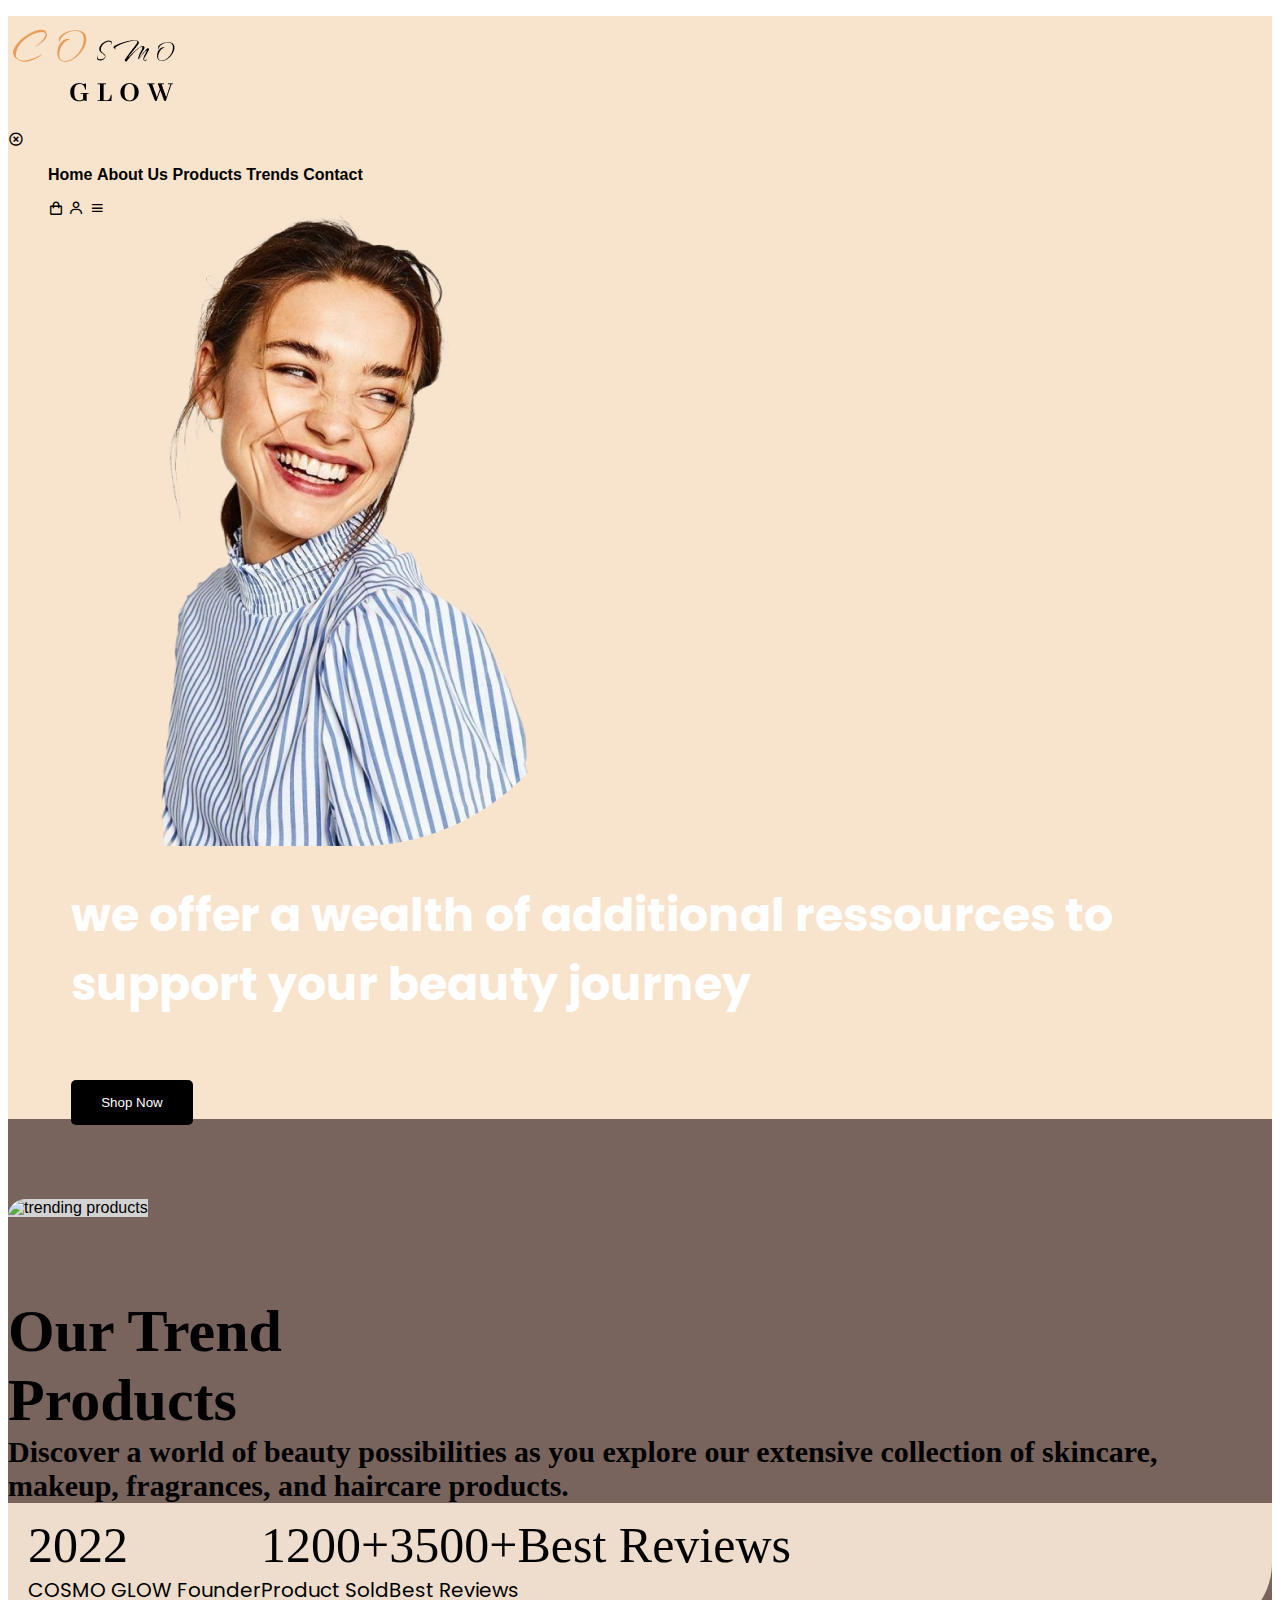
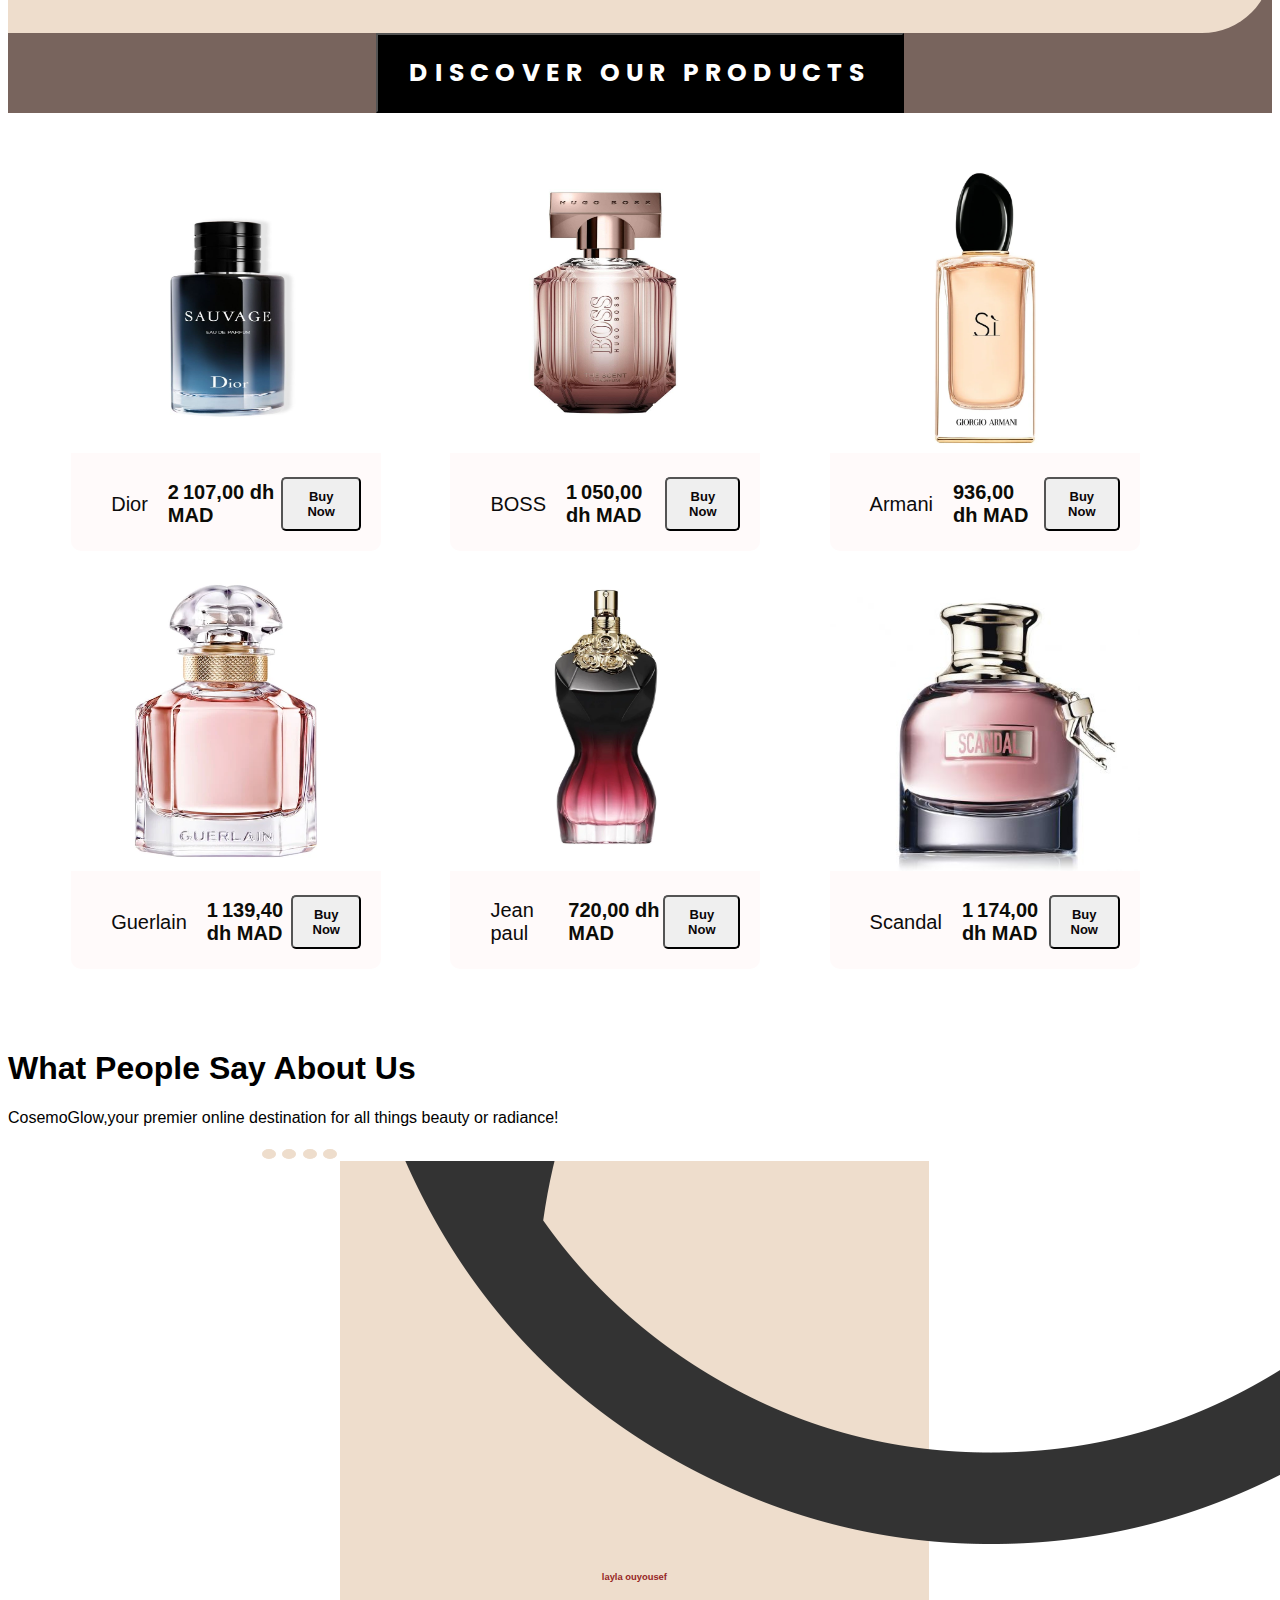
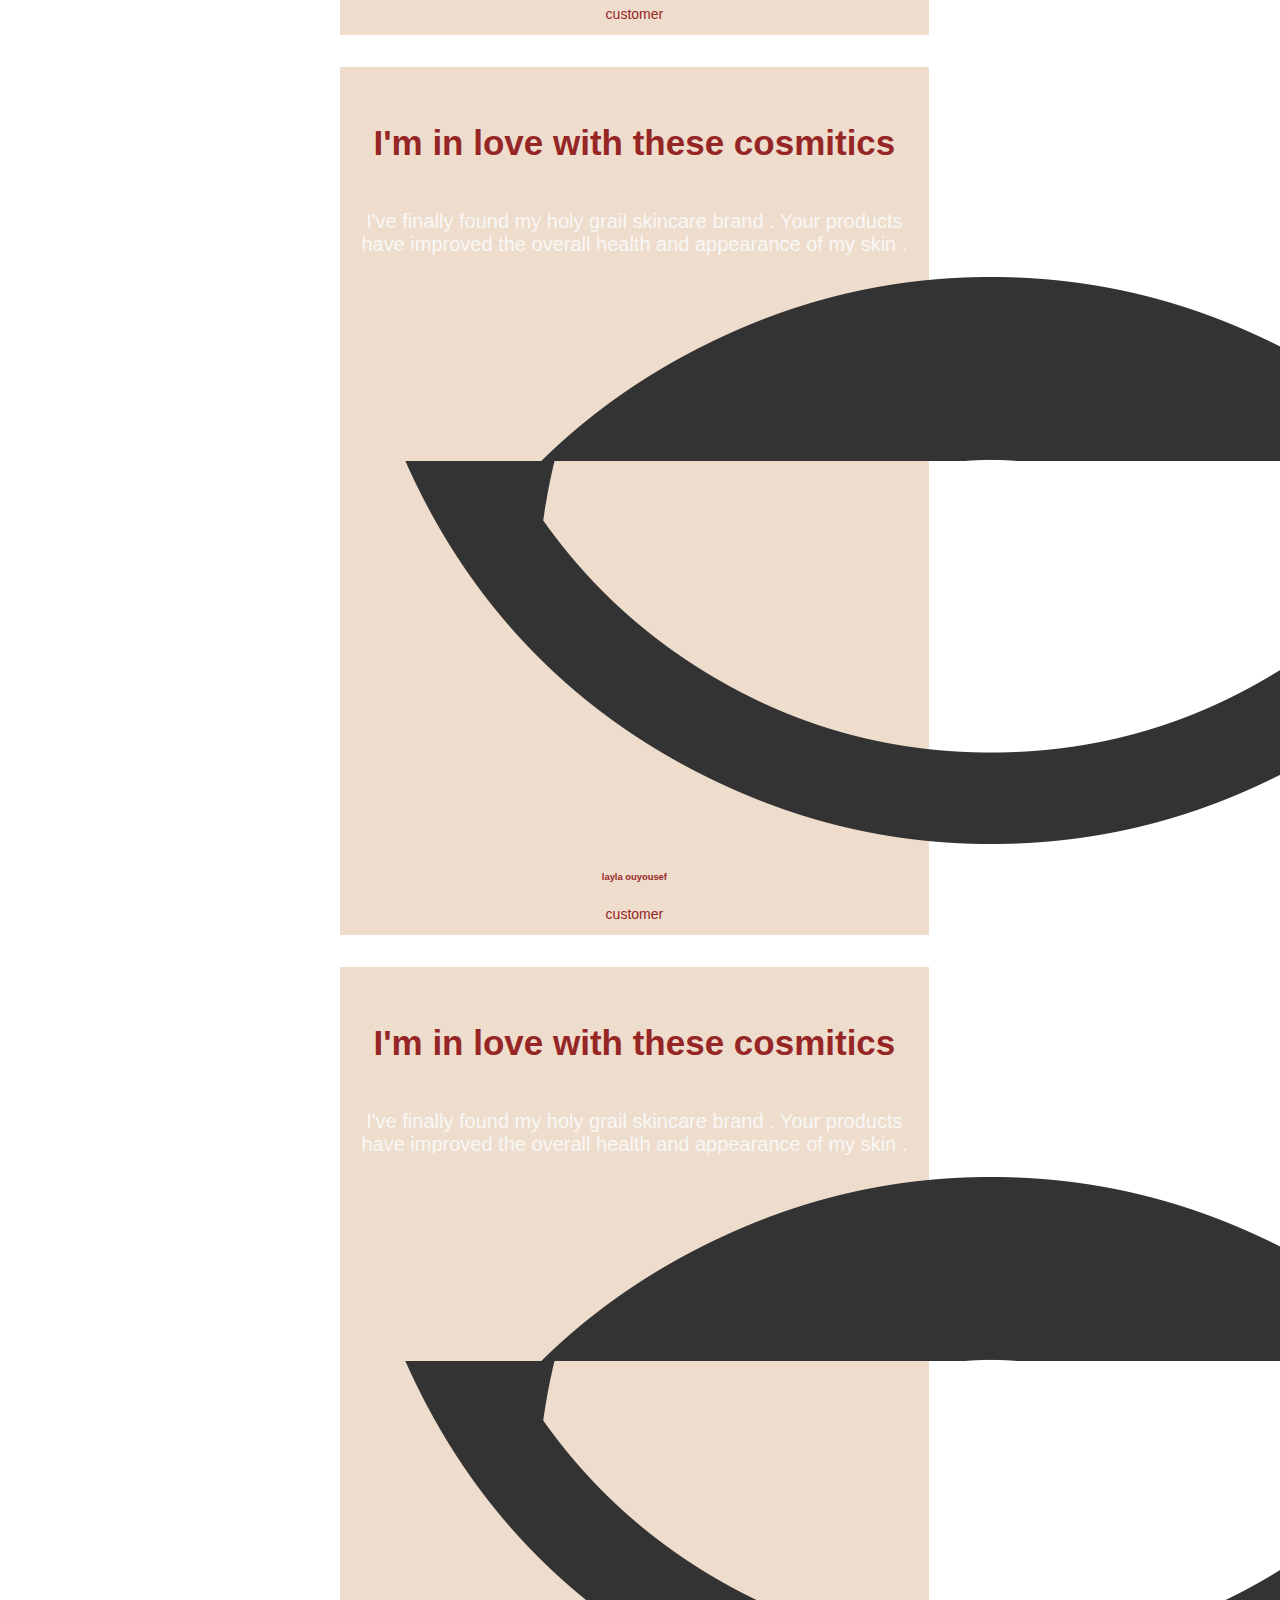
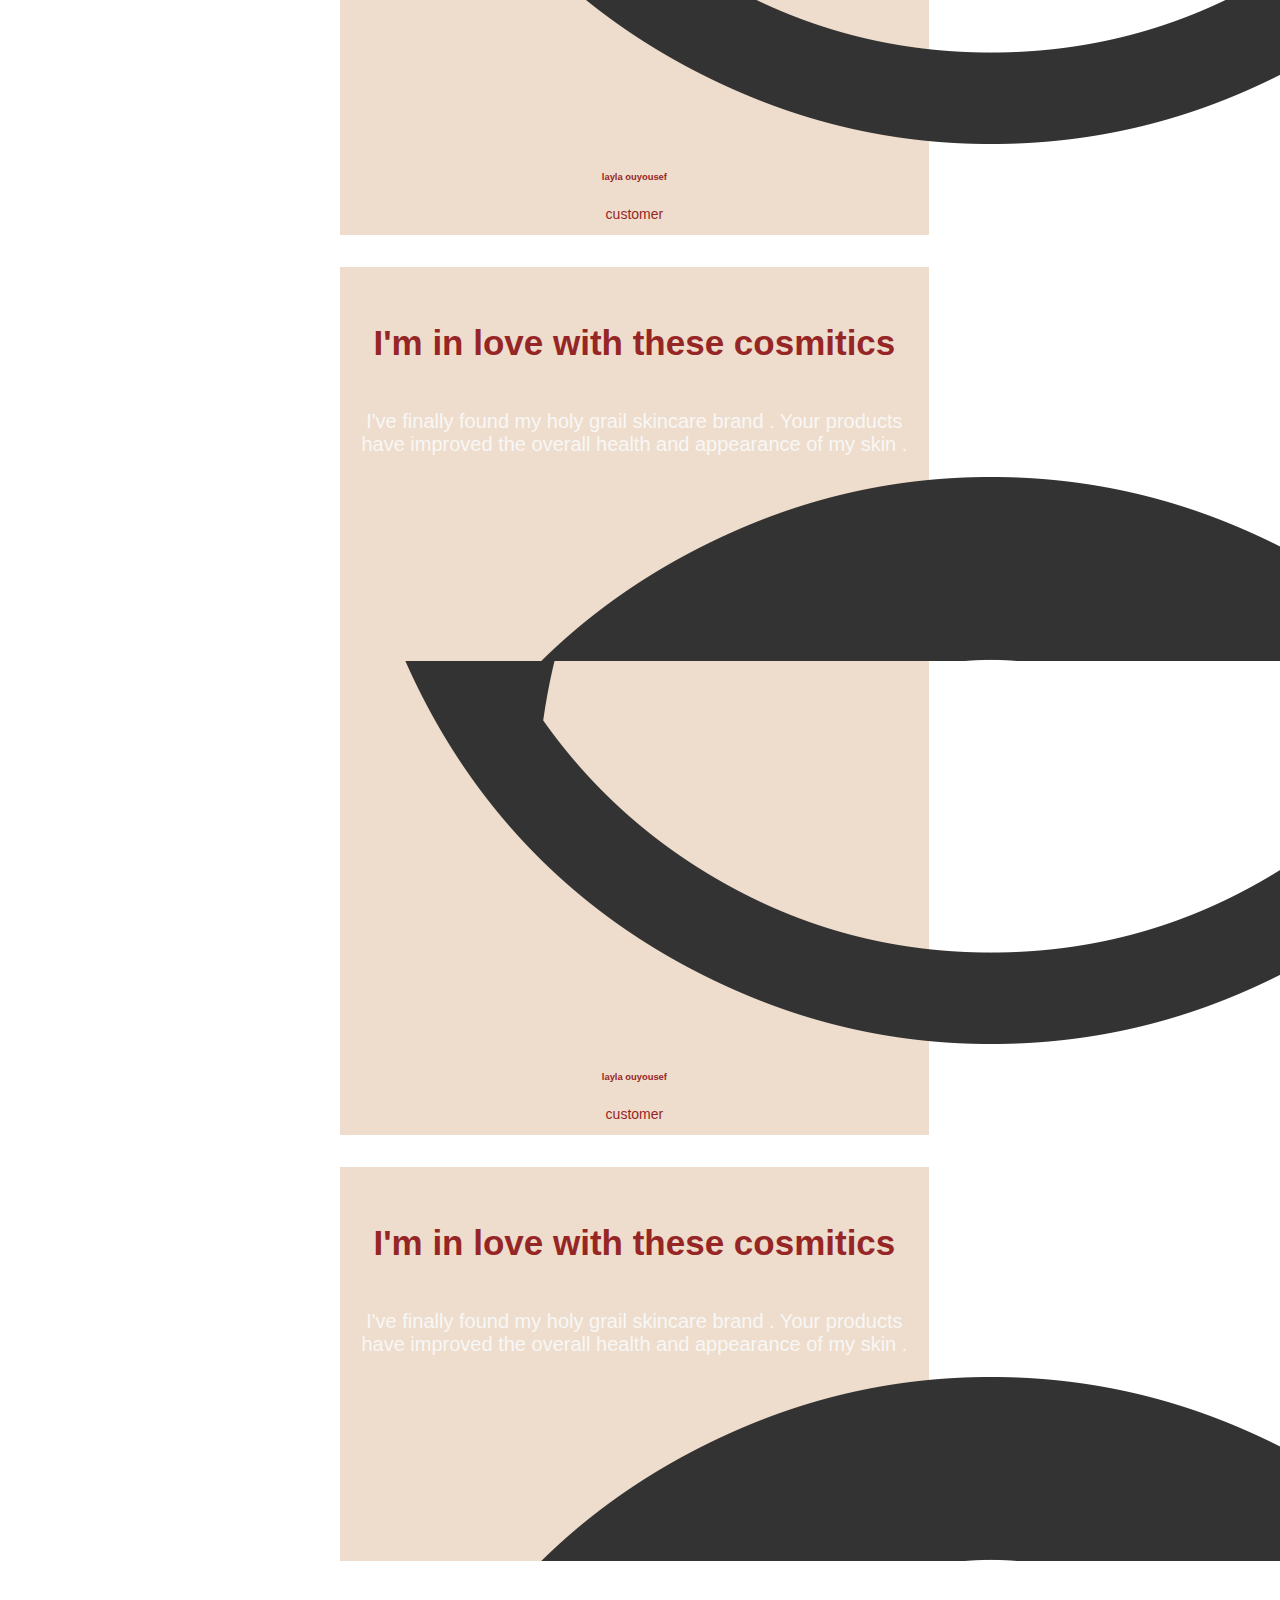
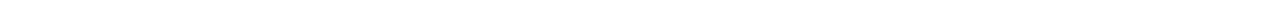
==== index.html @ 73416b27 "updated trending section and repositioned Products section" ====
<!DOCTYPE html>
<html lang="en">

<head>
    <meta charset="UTF-8">
    <meta name="viewport" content="width=, initial-scale=1.0">
    <title>Cosmo Glow</title>
    <!-- usage the boxicons -->
    <link href='https://unpkg.com/boxicons@2.1.4/css/boxicons.min.css' rel='stylesheet'>
    <!-- integration bootstrap css -->
    <link href="https://cdn.jsdelivr.net/npm/bootstrap@5.3.0/dist/css/bootstrap.min.css" rel="stylesheet"
        integrity="sha384-9ndCyUaIbzAi2FUVXJi0CjmCapSmO7SnpJef0486qhLnuZ2cdeRhO02iuK6FUUVM" crossorigin="anonymous">
    <!-- integration main style -->
    <link rel="stylesheet" href="./style.css">
</head>

<body>
    <header>
        <div class="hero min-vh-100 " id='home'>
            <div class="header py-2 " id='header'>
                <div class="container">
                    <div class="header-content d-flex justify-content-between align-items-center">
                        <div class="left-side">
                            <a href='#home' class="d-flex align-items-center">

                                <p class="brand-text">
                                    <img class='' src='./img/Frame 2.png' alt='logo'>
                                </p>
                            </a>
                        </div>
                        <div class="middle-side" id="navbar">
                            <!-- this is button for close side menu -->
                            <i class='bx bx-x-circle m-1 d-md-none' id="closbtn"></i>

                            <ul>
                                <li class="items mx-2"><a class="link" href='#about'>home</a></li>
                                <li class="items mx-2"><a class="link" href='#services'>about us</a></li>
                                <li class="items mx-2"><a class="link" href='#products'>Products</a></li>
                                <li class="items mx-2"><a class="link" href='#contact'>trends</a></li>
                                <li class="items mx-2"><a href="" class="btn btn-login">contact</a></li>
                            </ul>
                        </div>
                        <div class=right-side>
                            <ul>
                                <li class="icons mx-2"><i class='bx bx-shopping-bag'></i></li>
                                <li class="icons mx-2"><i class='bx bx-user'></i></li>

                                <!-- this is button to open side menu -->
                                <li class="icons mx-2 d-md-none"><i class='bx bx-menu' id="menu"></i></li>
                            </ul>
                        </div>
                    </div>
                </div>
            </div>
            <div class="container">
                <div
                    class="hero-content d-flex justify-content-center align-items-center position-absolute translate-middle w-75">
                    <div class="content d-flex row justify-content-center align-items-center " data-aos='fade-up'
                        data-aos-delay='150'>
                        <div class="row  ">
                            <div class="content-image col-lg-6 col-11 ">
                                <img class="w-100 imag1" src="./img/photo for design.png" alt="img1">
                            </div>
                            <div
                                class="content-text text-center d-flex row justify-content-center align-items-center col-lg-6 col-11  ">

                                <h1>we offer a wealth of additional ressources to support your beauty journey</h1>
                            </div>
                        </div>
                        <button class="hero-btn  py-2 px-3 rounded mt-3"><a href='#'>Shop Now</a></button>
                    </div>
                </div>
            </div>
        </div>
    </header>
    <section>
        <article>
            <!-- about us -->
        </article>
        <article>
            <!-- our trend Product -->


            <div class="sec3">
                <div class="my_part">
                    <div class="d-flex content_trend">
                        <!-- image of the products -->
                        <div class="w-40">
                            <img class="Image w-100"
                                src="https://i.pinimg.com/originals/93/59/67/935967040eafb972c3b8401d282a4d0b.jpg"
                                alt="trending products">
                        </div>


                        <!-- Text zones -->
                        <div class="p-5 m-5 w-50">

                            <div class="title_trend">
                                Our Trend <br> Products
                            </div>
                            <div class="title_trend" id="trend_body">
                                Discover a world of beauty possibilities as you explore our extensive collection of
                                skincare, makeup, fragrances, and haircare products.
                            </div>
                            <!-- The extra info about the product -->
                            <div class="info d-flex justify-content-around">
                                <div class="numbers">2022 <div class="text">COSMO GLOW Founder</div>
                                </div>
                                <div class="numbers">1200+<div class="text">Product Sold</div>
                                </div>
                                <div class="numbers">3500+Best Reviews<div class="text">Best Reviews</div>
                                </div>



                            </div>
                        </div>

                    </div>


                    <!-- The button of trending products -->
                    <div id="buttons" >
                        <button type="button" id="button_trend">DISCOVER OUR PRODUCTS</button>
                    </div>
                </div>
            </div>
        </article>
        <article>
            <!-- Best seller Product -->
        </article>
        <article>
            <!-- our Products -->
            <section class="section_produits">
                <div class="produits">
                    <div class="carte">
                        <div class="img"><img src="img/dior.jpg"></div>
                        <div class="box">
                            <div class="titre">Dior</div>
                            <div class="prix">2 107,00 dh MAD</div>
                            <button class="achat"> Buy Now</button>
                        </div>
                    </div>
                    <div class="carte">
                        <div class="img"><img src="img/boss.jpg"></div>
                        <div class="box">
                            <div class="titre">BOSS</div>
                            <div class="prix">1 050,00 dh MAD</div>
                            <button class="achat"> Buy Now</button>
                        </div>
                    </div>
                    <div class="carte">
                        <div class="img"><img src="img/armani.webp"></div>
                        <div class="box">
                            <div class="titre">Armani</div>
                            <div class="prix">936,00 dh MAD</div>
                            <button class="achat"> Buy Now</button>
                        </div>
                    </div>
                    <div class="carte">
                        <div class="img"><img src="img/guerlain.webp"></div>
                        <div class="box">
                            <div class="titre"> Guerlain</div>
                            <div class="prix">1 139,40 dh MAD</div>
                            <button class="achat"> Buy Now</button>
                        </div>
                    </div>
                    <div class="carte">
                        <div class="img"><img src="img/jean.webp"></div>
                        <div class="box">
                            <div class="titre">Jean paul</div>
                            <div class="prix">720,00 dh MAD</div>
                            <button class="achat"> Buy Now</button>
                        </div>
                    </div>
                    <div class="carte">
                        <div class="img"><img src="img/scandal.jpg"></div>
                        <div class="box">
                            <div class="titre">Scandal</div>
                            <div class="prix"> 1 174,00 dh MAD</div>
                            <button class="achat"> Buy Now</button>
                        </div>
                    </div>



                </div>
                </div>
            </section>
        </article>
        <article>
            <!-- testimonial of clients -->
            <h1 class="text-center">What People Say About Us</h1>
            <p class="text-center">CosemoGlow,your premier online destination for all things beauty or radiance!</p>
            <!-- Carousel -->
            <div id="demo" class="carousel slide" data-bs-ride="carousel">

                <!-- Indicators/dots -->
                <div class="carousel-indicators">
                    <button type="button" data-bs-target="#demo" data-bs-slide-to="0" class="active"></button>
                    <button type="button" data-bs-target="#demo" data-bs-slide-to="1"></button>
                    <button type="button" data-bs-target="#demo" data-bs-slide-to="2"></button>
                    <button type="button" data-bs-target="#demo" data-bs-slide-to="3"></button>
                </div>

                <!-- The slideshow/carousel -->
                <div class="carousel-inner">
                    <div class="carousel-item active">
                        <div class="content">
                            <div>
                                <h4>finaly, I've found cosmitics that are gentel that are gentle on my sensitive skin
                                </h4>
                                <p>my frinds keep asking me about my glowing complexion, and I happily recommend your
                                    skincare line.</p>
                                <img src="./img/R.png" alt="user" class="rounded w-25 border">
                                <h6>layla ouyousef</h6>
                                <span>customer</span>
                            </div>
                            <div>
                                <h4>I'm in love with these cosmitics</h4>
                                <p>I've finally found my holy grail skincare brand . Your products have improved the
                                    overall health and appearance of my skin .</p>
                                <img src="./img/R.png" alt="user" class="rounded w-25 border">
                                <h6>layla ouyousef</h6>
                                <span>customer</span>
                            </div>
                        </div>


                    </div>
                    <div class="carousel-item ">
                        <div class="content">
                            <div>
                                <h4>finaly, I've found cosmitics that are gentel that are gentle on my sensitive skin
                                </h4>
                                <p>my frinds keep asking me about my glowing complexion, and I happily recommend your
                                    skincare line.</p>
                                <img src="./img/R.png" alt="user" class="rounded w-25 border">
                                <h6>layla ouyousef</h6>
                                <span>customer</span>
                            </div>
                            <div>
                                <h4>I'm in love with these cosmitics</h4>
                                <p>I've finally found my holy grail skincare brand . Your products have improved the
                                    overall health and appearance of my skin .</p>
                                <img src="./img/R.png" alt="user" class="rounded w-25 border">
                                <h6>layla ouyousef</h6>
                                <span>customer</span>
                            </div>
                        </div>

                    </div>
                    <div class="carousel-item ">
                        <div class="content">
                            <div>
                                <h4>finaly, I've found cosmitics that are gentel that are gentle on my sensitive skin
                                </h4>
                                <p>my frinds keep asking me about my glowing complexion, and I happily recommend your
                                    skincare line.</p>
                                <img src="./img/R.png" alt="user" class="rounded w-25 border">
                                <h6>layla ouyousef</h6>
                                <span>customer</span>
                            </div>
                            <div>
                                <h4>I'm in love with these cosmitics</h4>
                                <p>I've finally found my holy grail skincare brand . Your products have improved the
                                    overall health and appearance of my skin .</p>
                                <img src="./img/R.png" alt="user" class="rounded w-25 border">
                                <h6>layla ouyousef</h6>
                                <span>customer</span>
                            </div>
                        </div>

                    </div>
                    <div class="carousel-item ">
                        <div class="content">
                            <div>
                                <h4>finaly, I've found cosmitics that are gentel that are gentle on my sensitive skin
                                </h4>
                                <p>my frinds keep asking me about my glowing complexion, and I happily recommend your
                                    skincare line.</p>
                                <img src="./img/R.png" alt="user" class="rounded w-25 border">
                                <h6>layla ouyousef</h6>
                                <span>customer</span>
                            </div>
                            <div>
                                <h4>I'm in love with these cosmitics</h4>
                                <p>I've finally found my holy grail skincare brand . Your products have improved the
                                    overall health and appearance of my skin .</p>
                                <img src="./img/R.png" alt="user" class="rounded w-25 border">
                                <h6>layla ouyousef</h6>
                                <span>customer</span>
                            </div>
                        </div>

                    </div>

                </div>



            </div>
        </article>
    </section>

    <footer>
        <!-- footer is her -->
    </footer>

    <!-- integration main script -->
    <script src="./script.js"></script>
    <!-- integration bootstrap script -->
    <script src="https://cdn.jsdelivr.net/npm/bootstrap@5.3.0/dist/js/bootstrap.bundle.min.js"
        integrity="sha384-geWF76RCwLtnZ8qwWowPQNguL3RmwHVBC9FhGdlKrxdiJJigb/j/68SIy3Te4Bkz"
        crossorigin="anonymous"></script>

</body>

</html>
---- style.css ----
/* font poppins from google font */
@import url('https://fonts.googleapis.com/css2?family=Poppins:ital,wght@0,100;0,300;1,100;1,200;1,300&family=Roboto:wght@100;700&family=Scheherazade+New:wght@700&display=swap');
/*font and global css */
*{
    transition: 0.5s;
    font-family: 'Franklin Gothic Medium', 'Arial Narrow', Arial, sans-serif;
}
/* style header */

/* left side of nav bar */


body .header .container .header-content .left-side a .brand-img {
    width: 30px;
    height: 30px;
}



/* middle side of nav bar */
body .header .container .header-content .middle-side ul .items {
    display: inline-block;
	text-transform: capitalize;
}

body .header .container .header-content .middle-side ul .items a {
    color: #000;
    position: relative;
    font-weight: bolder;
    text-decoration: none;
    padding: 7px 0;
}

/* right side of nave bar */
body .header .container .header-content .right-side ul {
    margin: 0;
}

body .header .container .header-content .right-side ul .icons {
    display: inline-block;
    cursor: pointer;
}

body .header .container .header-content .right-side ul .icons:hover {
    
    transform: scale(1.05);
}

body .header .container .header-content .right-side ul .icons .btn-login {
    background: transparent;
	border: 1px solid #000;

}

/* the hero */
body .hero {
    background-color: rgb(248, 228, 205);
    position: relative;
   
}

body .hero .container .hero-content {
    top: 55%;
    left: 50%;
}

body .hero .container .hero-content .content .hero-title {
    font-size: 200px;
    
}

body .hero .container .hero-content .content .hero-title .hero-sub-title {
    color: #ff5722;
}

body .hero .container .hero-content .content .content-text h1 { 
    font-family: 'poppins';
    font-size: 46px ;  
    font-weight: bold
    ;
}

body .hero .container .hero-content .content .hero-btn {
    background-color: #000;
    width: max-content;
}

body .hero .container .hero-content .content .hero-btn a {
    color: #fff;
	text-decoration: none;
	
}

body .hero .container .hero-content .content .hero-btn:hover {
    background-color: #fff;
	border: #000 1px solid;
}

body .hero .container .hero-content .content .hero-btn:hover a {
    color: #000;
}

/* style testemonial */
.testimonial h1 {
	font-family: 'Gill Sans', 'Gill Sans MT', Calibri, 'Trebuchet MS', sans-serif;
}
.carousel {
	width: 100%;
	margin: 0 auto;
	padding-inline: 20%;
	padding-bottom: 50px;
}
.carousel .carousel-item {
	 
	font-size: 14px;
	text-align: center;
	overflow: hidden;
	min-height: 340px;
   
}
.carousel .carousel-item .content {
	
    display: flex;
    
}
.carousel .carousel-item .content div {
    width: 50%;
    font-family: 'Poppins', sans-serif;
	margin: 1rem;
    padding: 10px;
    background-color: #EEDDCC;
    
}
.carousel .carousel-item .content div h4{
	font-size: 35px;
    
    
}
.carousel .carousel-item .content div p{
	font-size: 28;
    
}
.carousel .carousel-item .content div img{
	
    
}
.carousel .carousel-item .content div h6{
	font-size: 28;
    
}
.carousel .carousel-item .content div span{
	font-size: 20;
    
}

.carousel .carousel-indicators {
	bottom: 15px;
}

.carousel-indicators button {	
	background-color: #EEDDCC;
    width: 10px !important;
	height: 10px !important;
	margin: 1px 1px !important;
	border-radius: 50% !important; 
    border: #EEDDCC 1px solid !important;
	
}
.carousel-indicators button.active {
	width: 10px;
	height: 10px;
	margin: 1px 1px;
	border-radius: 50%; 
     
    background: #EEDDCC;
}
/* media quiry */
@media (max-width: 768px) {
    .middle-side {
		position: absolute;
        right: -110%;
		height: 100vh;
		
    }
    .middle-side.show {
		position: absolute;
        right: 0;
		top: 0;
		height: 100vh;
		z-index: 10001;
		width: 25%;
		background-color: #F8F9F9;
    }
    .middle-side.show ul .items {
		margin-block: 1rem;
    }
    
}

/* Trending products section */
.sec3{
    
    flex-shrink: 0;
}
.sec3 .my_part .content_trend .title_trend .info{
    
   justify-content: space-between;
   
}
.my_part {
    background: #78645D;
    
    flex-shrink: 0;
    }
.Image{
    margin-block: 5em;
    border-radius: 225px 0px 0px 0px;
    background: url(<path-to-image>), lightgray 50% / cover no-repeat;
        
  }
.title_trend{
    display: flex;
    flex-direction: column;
    color: #000;
    font-family: Abhaya Libre;
    font-size: 60px;
    font-style: normal;
    font-weight: 700;
    line-height: normal;
}
#trend_body{
    font-size: 30px;
    font-weight: 500px;
}

.info{
    background-color: #b8b0ad;
    display: flex;
    margin-left: auto;
    margin-right: 20;
    
    flex-shrink: 0;
    background-position: left top;
    background-repeat: repeat;
    padding: 20px;
    border-radius: 0px 0px 70px 0px;
    background: #EDC;
}
#buttons{
    
}
#button_trend{
    display: block;
    margin: auto;
    width: 528px;
    height: 80px;
    flex-shrink: 0;
    background: #000;
    color: #FFF;
    font-family: Poppins;
    font-size: 25px;
    font-style: normal;
    font-weight: 700;
    line-height: normal;
    letter-spacing: 6.25px; 
}
.numbers{
    display: flex;
    
    flex-direction: column;
    color: #000;
    font-family: Abhaya Libre;
    font-size: 50px;
    font-style: normal;
    font-weight: 400;
    line-height: 45px;
}
.text{
    display: flex;
    
    flex-direction: column;
    color: #000;
    font-family: Poppins;
    font-size: 20px;
    font-style: normal;
    font-weight: 400;
    line-height: 45px;
}
/* our product */
.content{
    background-image: url(bg.jpeg);
    background-size:cover ;
    background-repeat: no-repeat;
    padding: 0 5%;
    display: flex;
    flex-direction: column;
    justify-content: center;
    align-items: flex-start;
    color: rgb(150, 38, 38);
    height: 100dvh;
}
.content h1{
    font-size: 40px;
    color: white;
}
.content p{
    font-size: 20px;
    margin-top: 20px;  
    color: rgb(248, 247, 246);  
}
.content button{
    margin-top: 30px;
    padding: 15px 30px;
    border: none;
    background: #0c0808;
    color: white;
    border-radius: 5px;
    cursor: pointer;
}
.produits_text{
    text-align: left;
    font-size: 30px;
    font-weight: 300;
    margin-top: 30px;
    margin-left: 80px;
    color: rgb(255, 252, 252);
}
.section_produits{
    padding: 40px 5%;
}
.produits{
    display: grid;
    grid-template-columns: repeat(auto-fit, minmax(320px,1fr));
}
.produits .carte{
    width: 310px;
    background: #fffafa;
    bottom: 0 10px 20px rgba(0,0,0,0.3);
    border-radius: 10px;
    margin-bottom: 20px;
}
.produits .carte img{
    height: 300px;
    width: 100%;
}

.section_texte{
    font-family:'Franklin Gothic Medium', 'Arial Narrow', Arial, sans-serif ;
}
.produits .carte .titre{
    font-weight: 400;
    font-size: 20px;
    color: rgb(12, 11, 11);
    padding: 0 20px;
}
.produits .carte .box{
    display: flex;
    justify-content: space-between;
    align-items: center;
    padding: 20px;
}
.produits .carte .prix{
    color: rgb(12, 12, 7);
    font-size: 20px;
    font-weight: bold
}
.produits .carte .achat{
    font-size: 13px;
    font-weight: 900;
    color: rgb(10, 6, 8);
    padding: 10px 18px;
    border-radius: 5px;

}
.produits .carte .box .achat:hover{
    cursor: pointer;
    background: black;
    color: white;
}
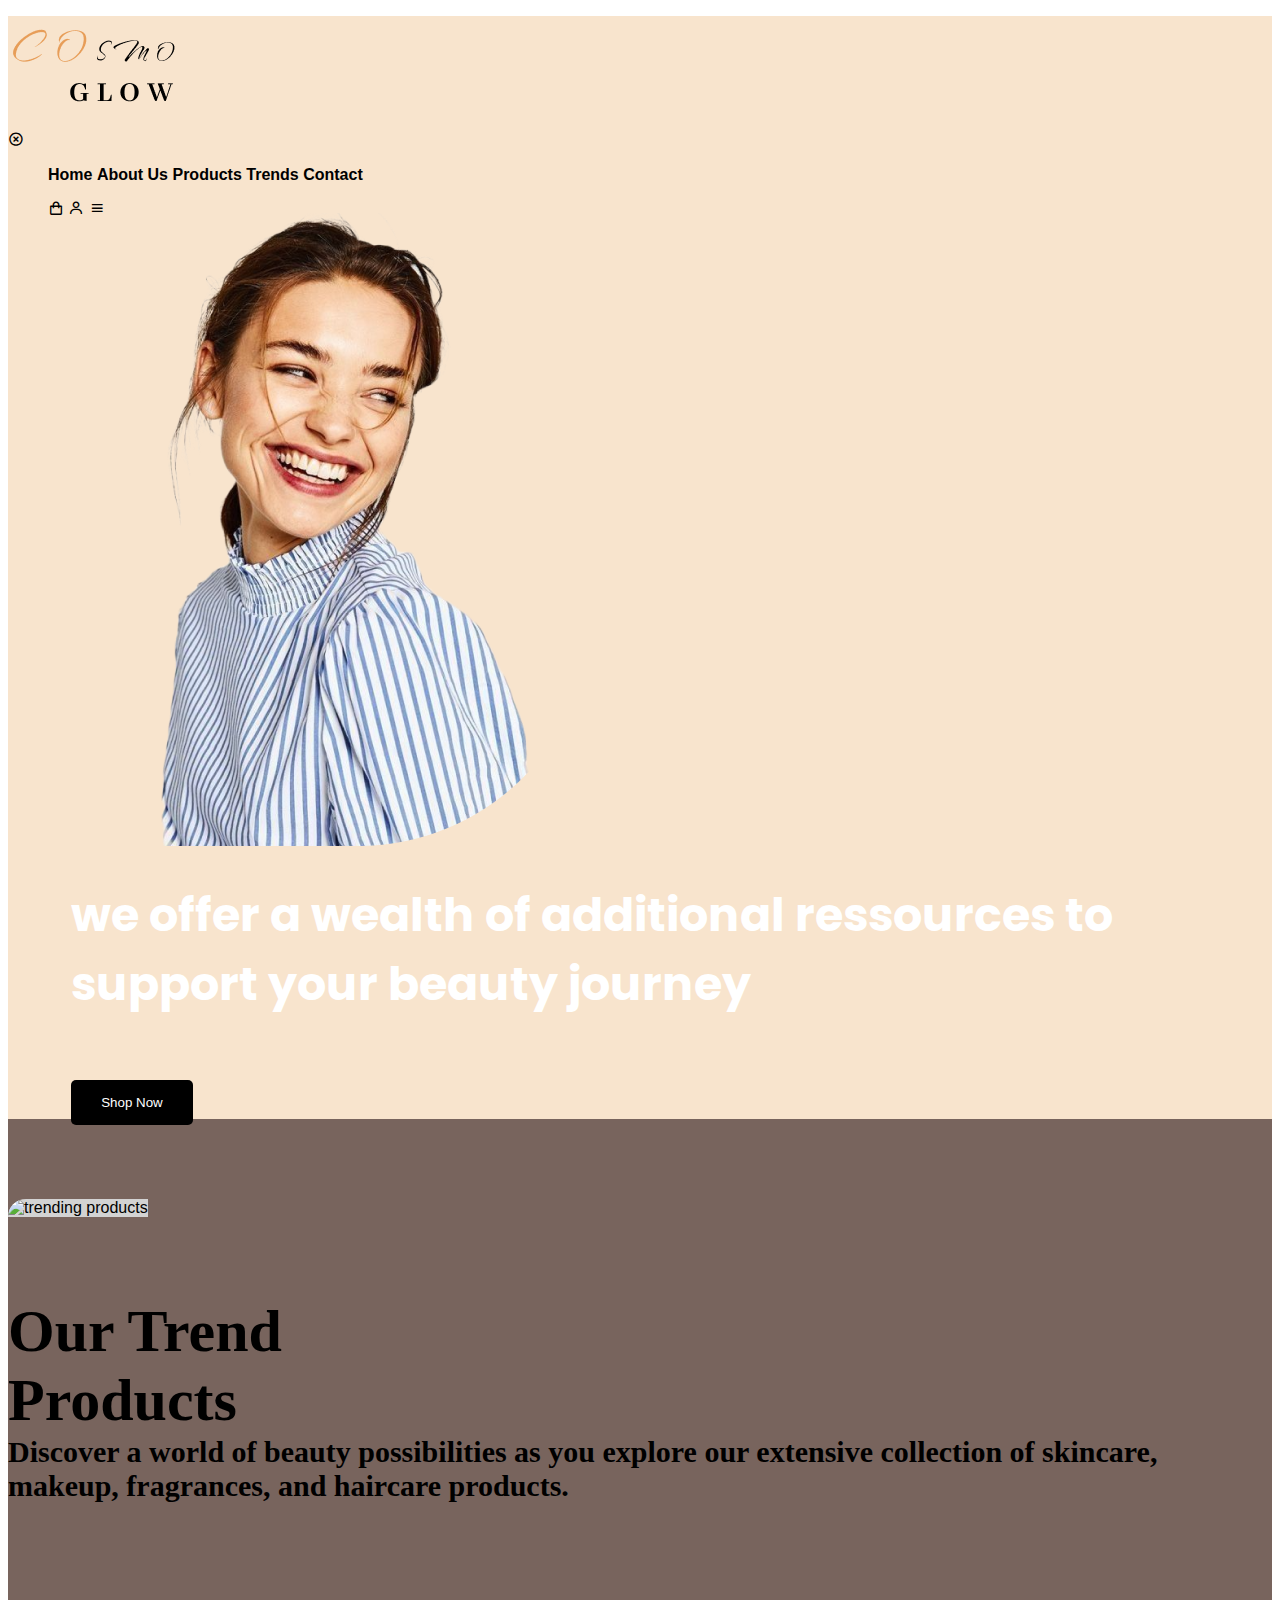
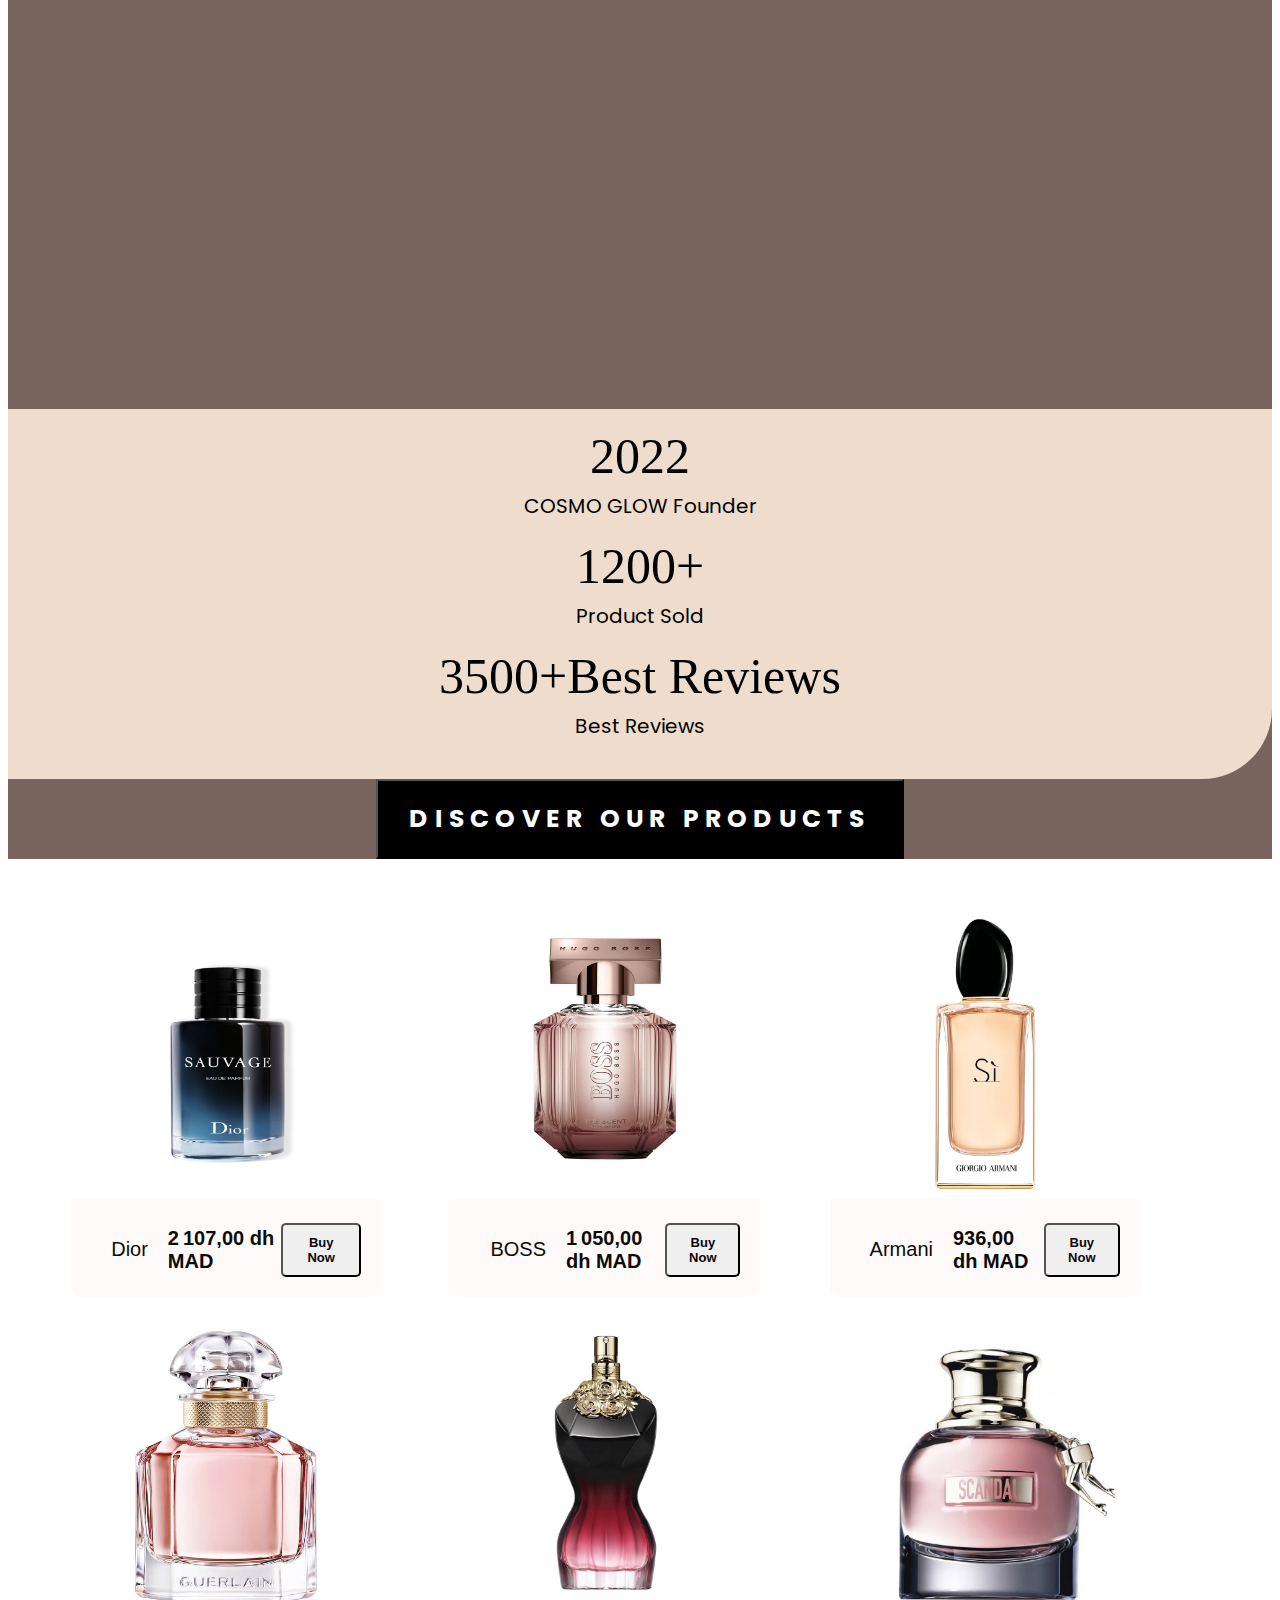
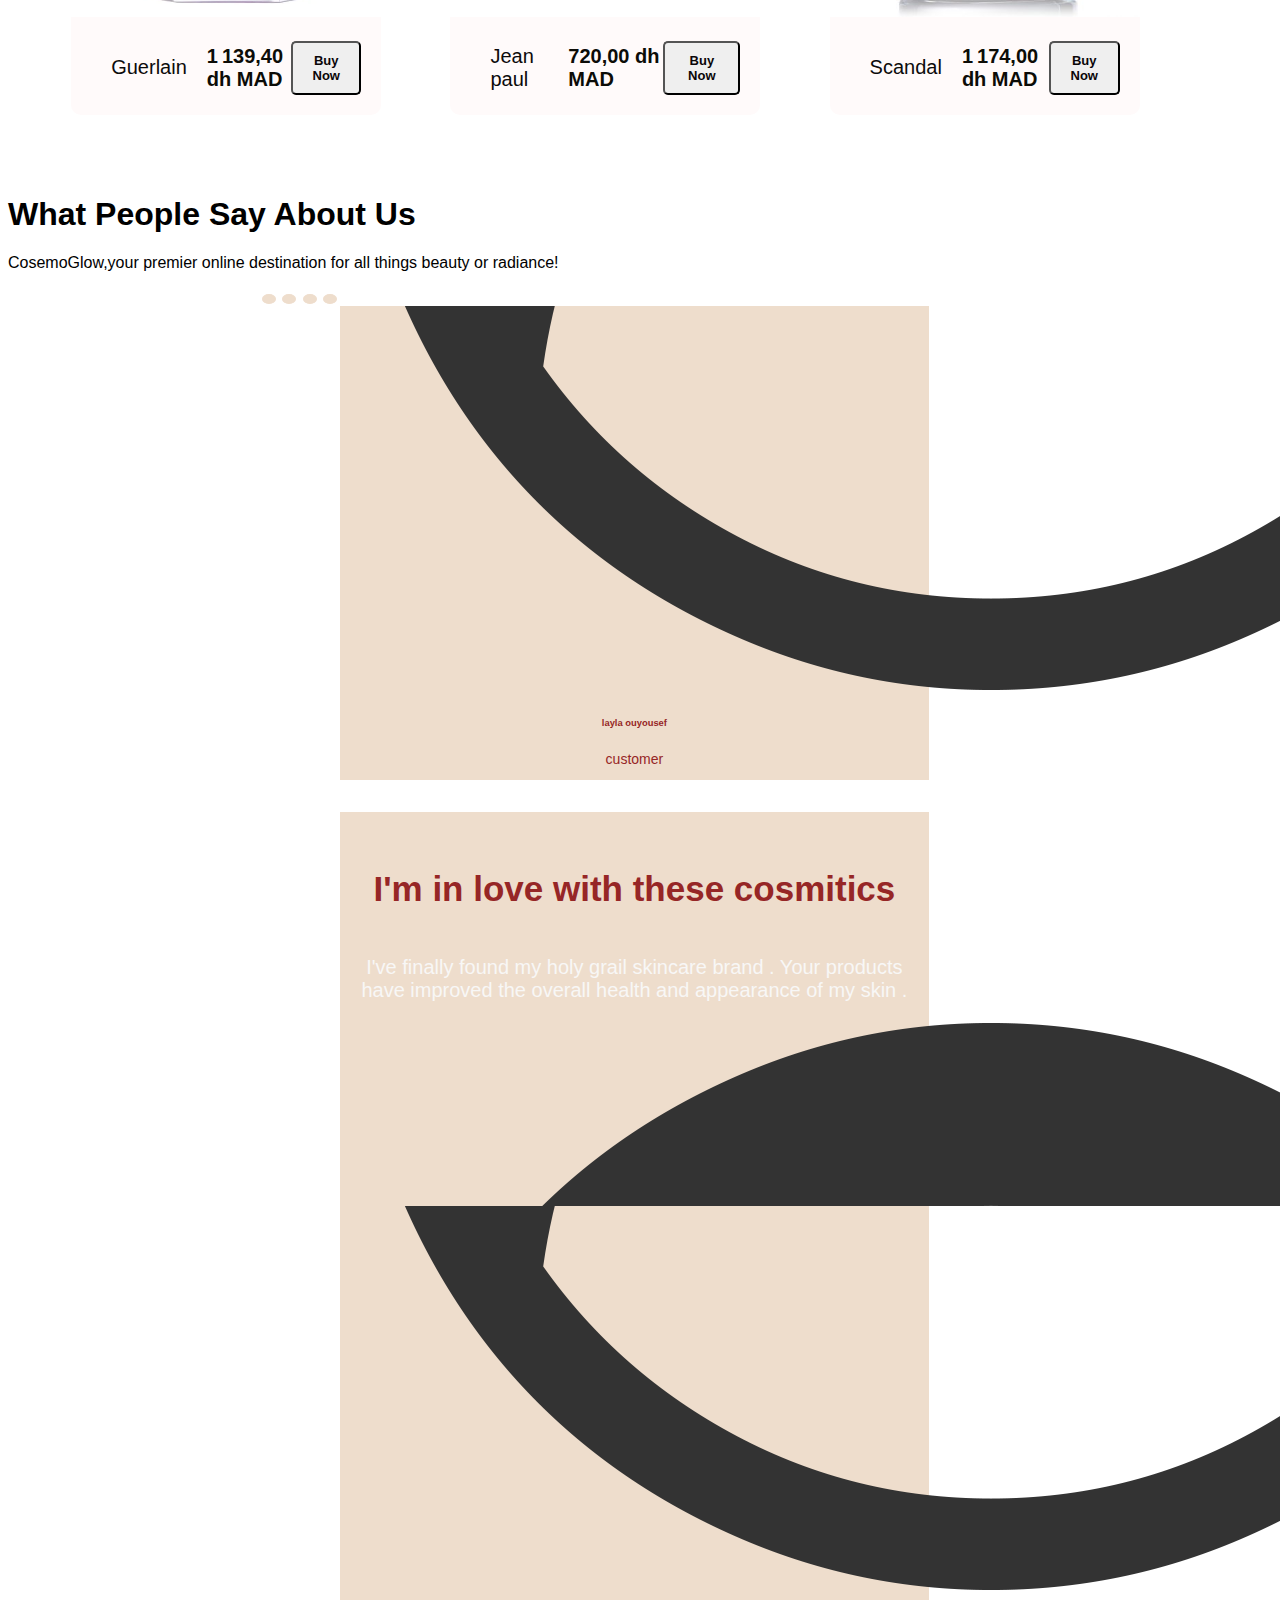
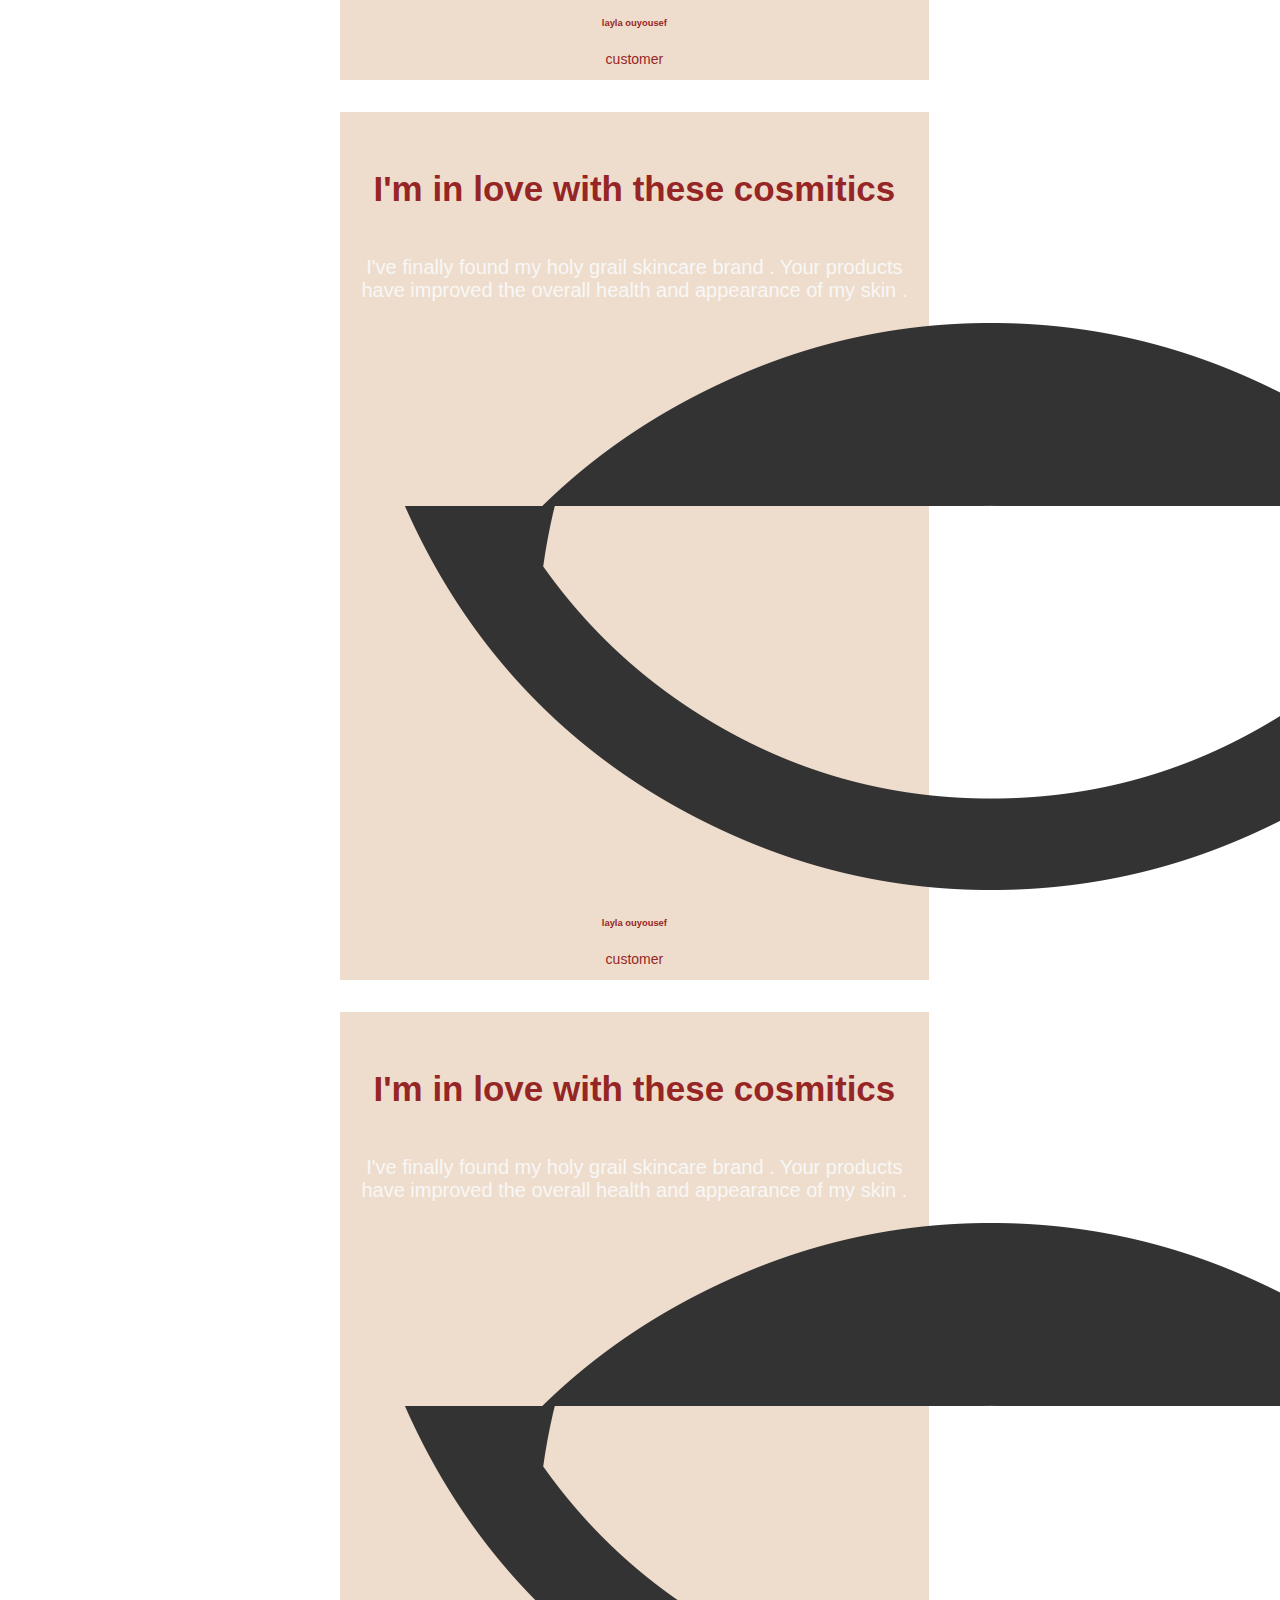
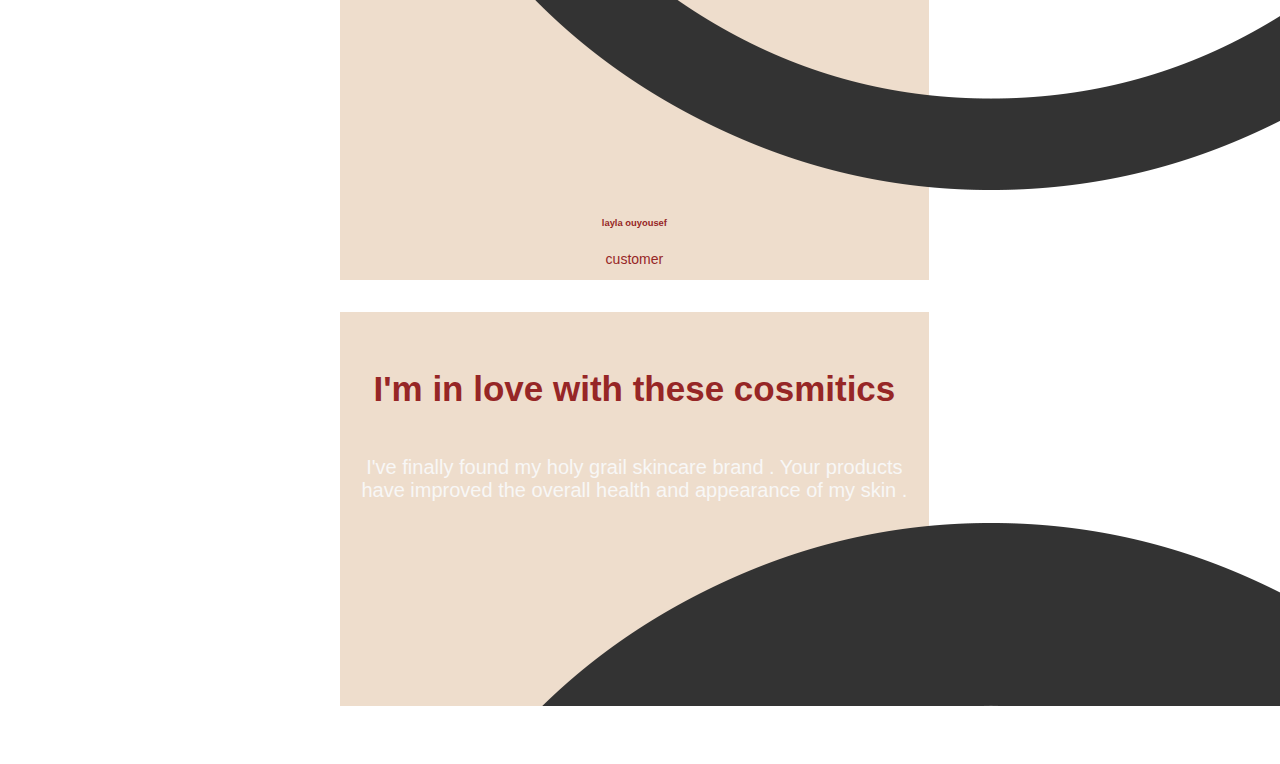
==== commit 72357879: "updated Trend section" ====
--- a/index.html
+++ b/index.html
@@ -95,10 +95,10 @@
                         <!-- Text zones -->
                         <div class="p-5 m-5 w-50">
 
-                            <div class="title_trend">
+                            <div class="m-4 title_trend">
                                 Our Trend <br> Products
                             </div>
-                            <div class="title_trend" id="trend_body">
+                            <div class="m-4 title_trend" id="trend_body">
                                 Discover a world of beauty possibilities as you explore our extensive collection of
                                 skincare, makeup, fragrances, and haircare products.
                             </div>
@@ -110,9 +110,9 @@
                                 </div>
                                 <div class="numbers">3500+Best Reviews<div class="text">Best Reviews</div>
                                 </div>
-
-
-
+    
+    
+    
                             </div>
                         </div>
 
--- a/style.css
+++ b/style.css
@@ -138,10 +138,6 @@
 }
 .carousel .carousel-item .content div p{
 	font-size: 28;
-    
-}
-.carousel .carousel-item .content div img{
-	
     
 }
 .carousel .carousel-item .content div h6{
@@ -199,13 +195,10 @@
 
 /* Trending products section */
 .sec3{
-    
     flex-shrink: 0;
 }
 .sec3 .my_part .content_trend .title_trend .info{
-    
    justify-content: space-between;
-   
 }
 .my_part {
     background: #78645D;
@@ -232,22 +225,11 @@
     font-size: 30px;
     font-weight: 500px;
 }
-
 .info{
-    background-color: #b8b0ad;
-    display: flex;
-    margin-left: auto;
-    margin-right: 20;
-    
-    flex-shrink: 0;
-    background-position: left top;
-    background-repeat: repeat;
     padding: 20px;
     border-radius: 0px 0px 70px 0px;
     background: #EDC;
-}
-#buttons{
-    
+    margin-top:40%;
 }
 #button_trend{
     display: block;
@@ -266,7 +248,6 @@
 }
 .numbers{
     display: flex;
-    
     flex-direction: column;
     color: #000;
     font-family: Abhaya Libre;
@@ -274,10 +255,11 @@
     font-style: normal;
     font-weight: 400;
     line-height: 45px;
+    padding: 5px;
+    text-align: center;
 }
 .text{
     display: flex;
-    
     flex-direction: column;
     color: #000;
     font-family: Poppins;
@@ -285,6 +267,8 @@
     font-style: normal;
     font-weight: 400;
     line-height: 45px;
+    padding: 5px;
+    text-align: center;
 }
 /* our product */
 .content{
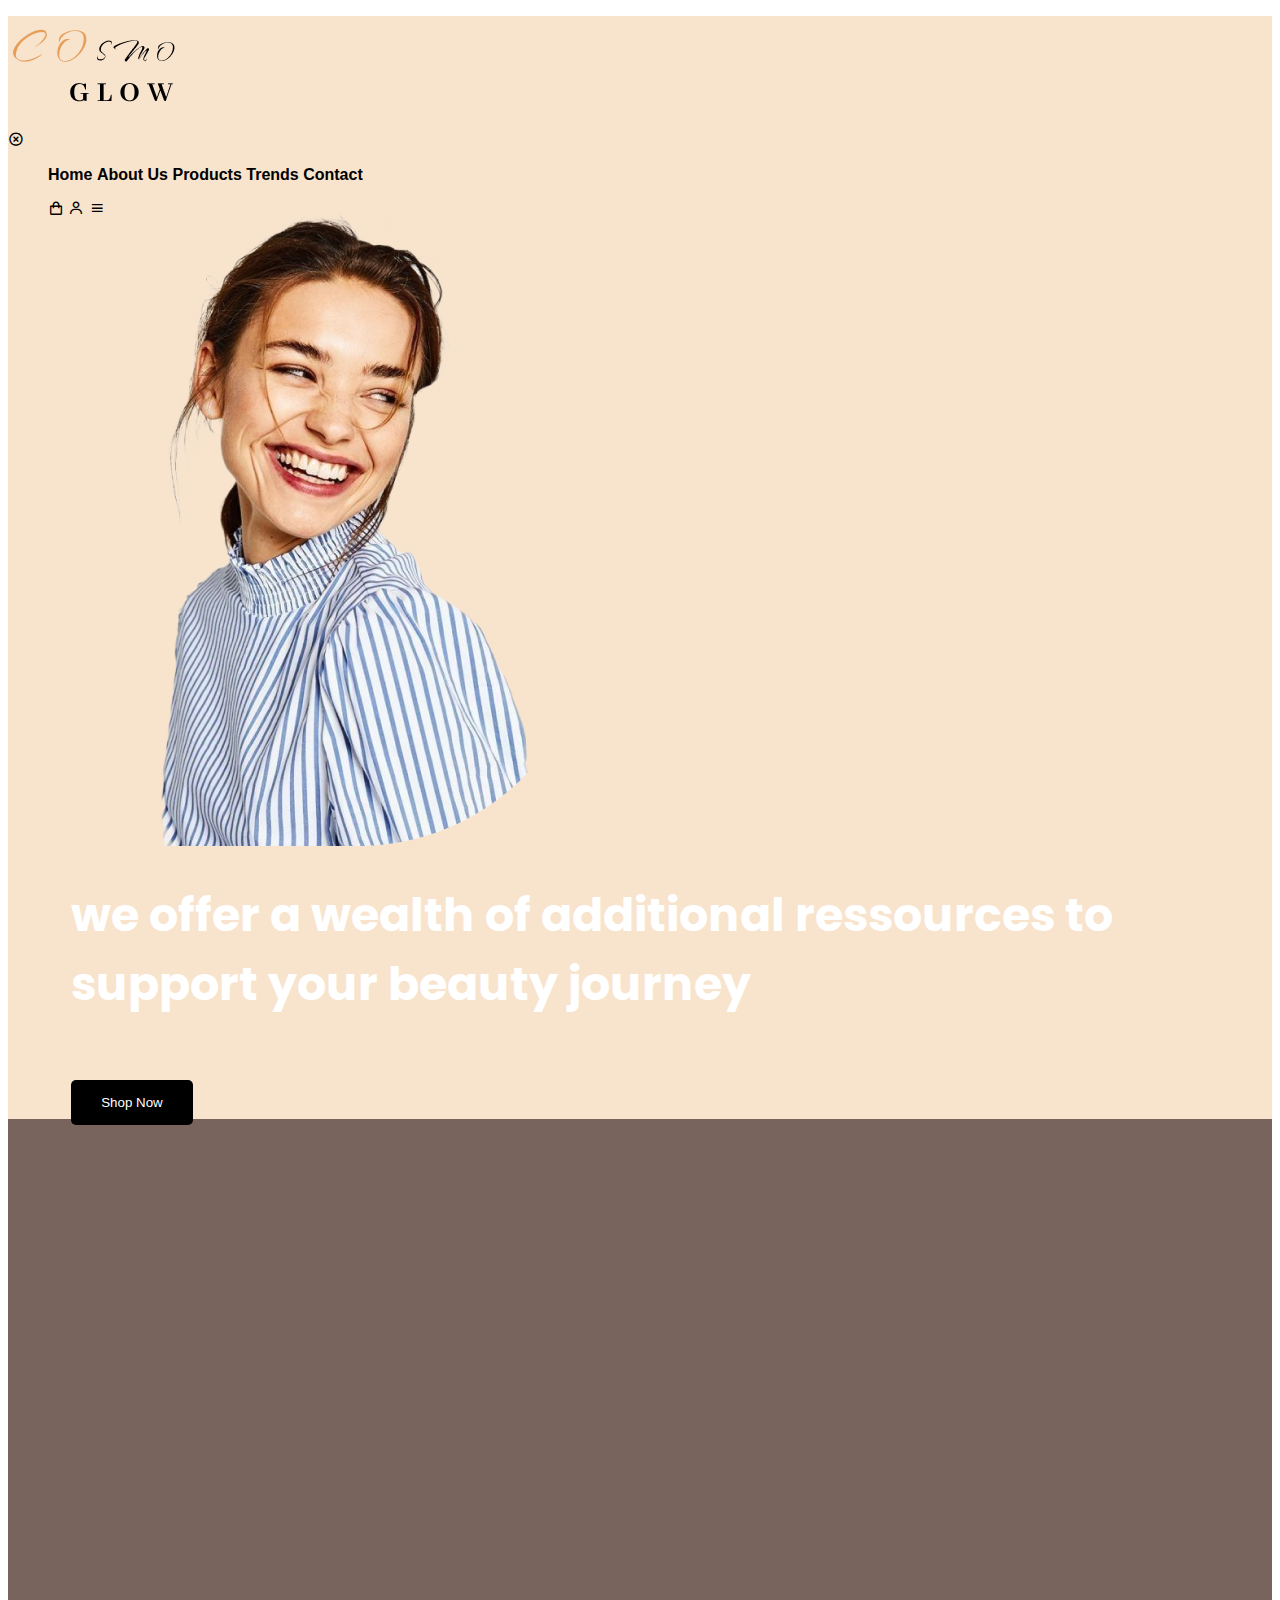
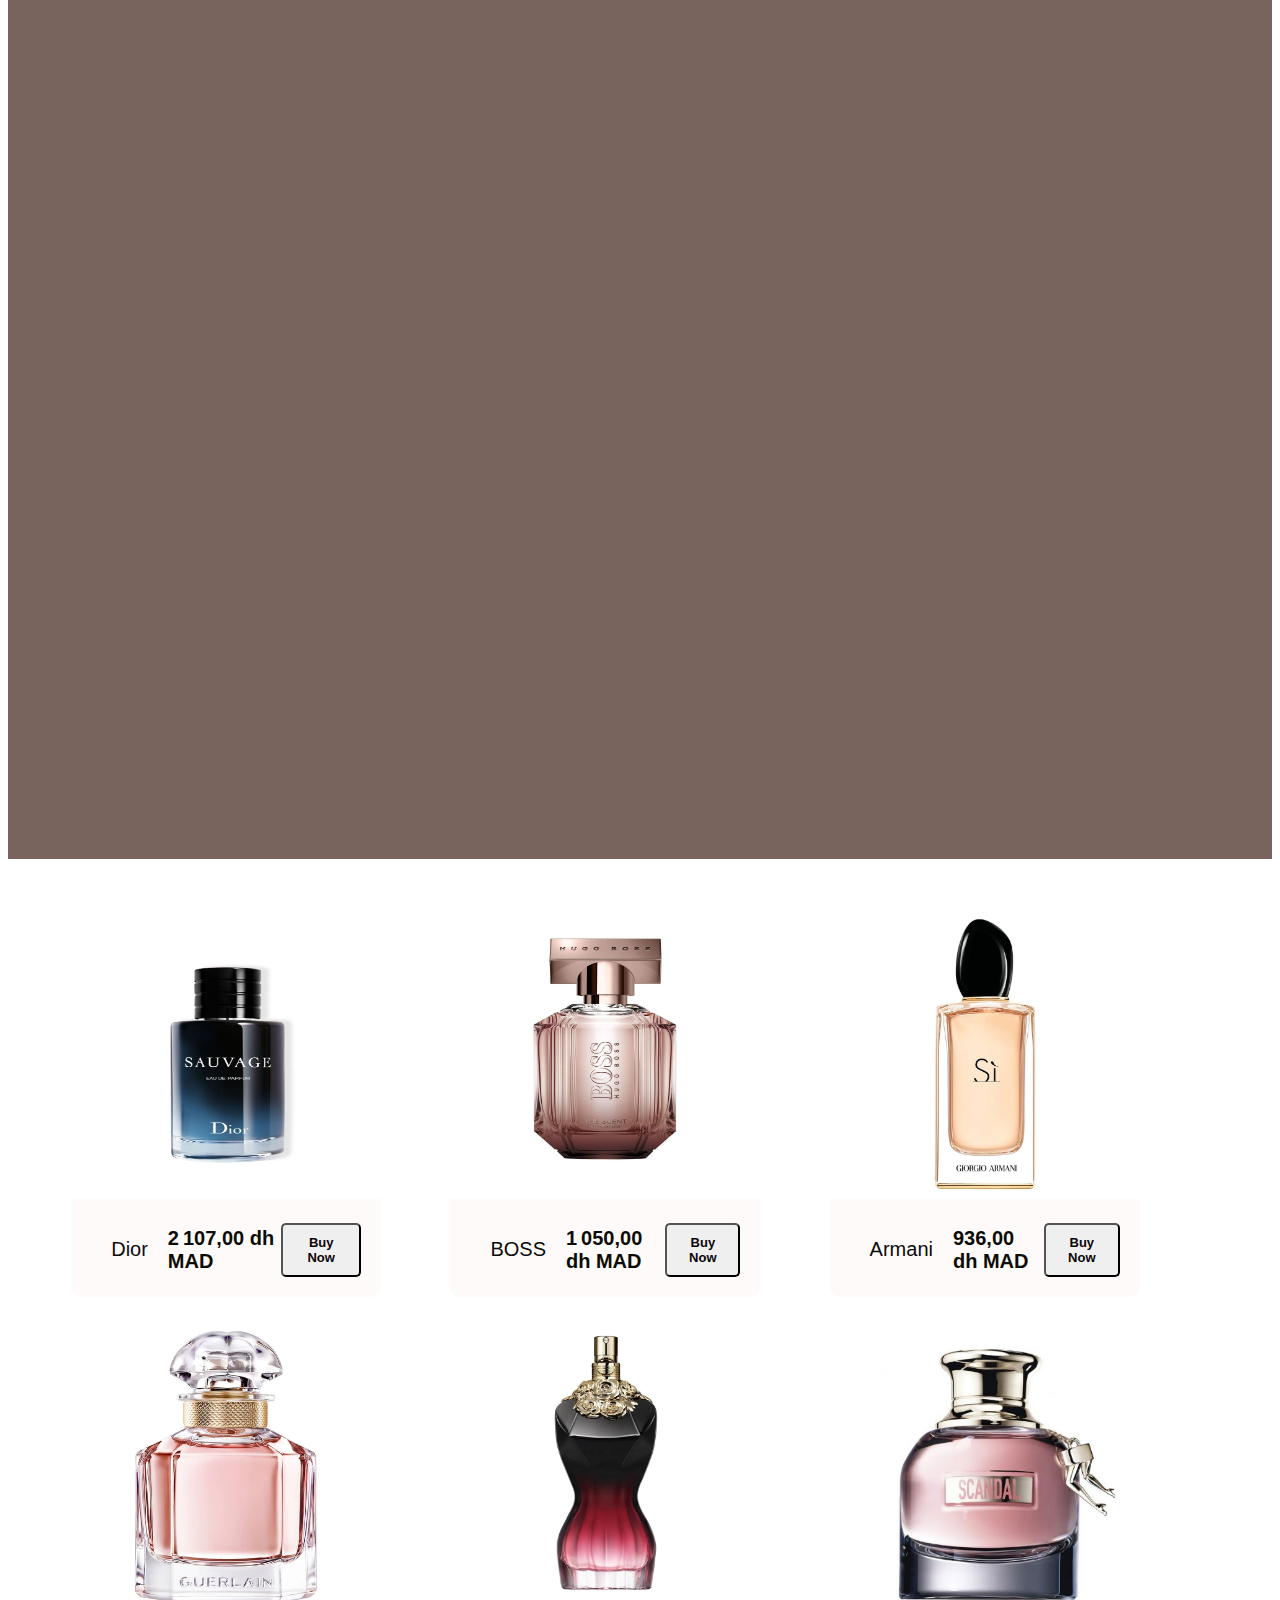
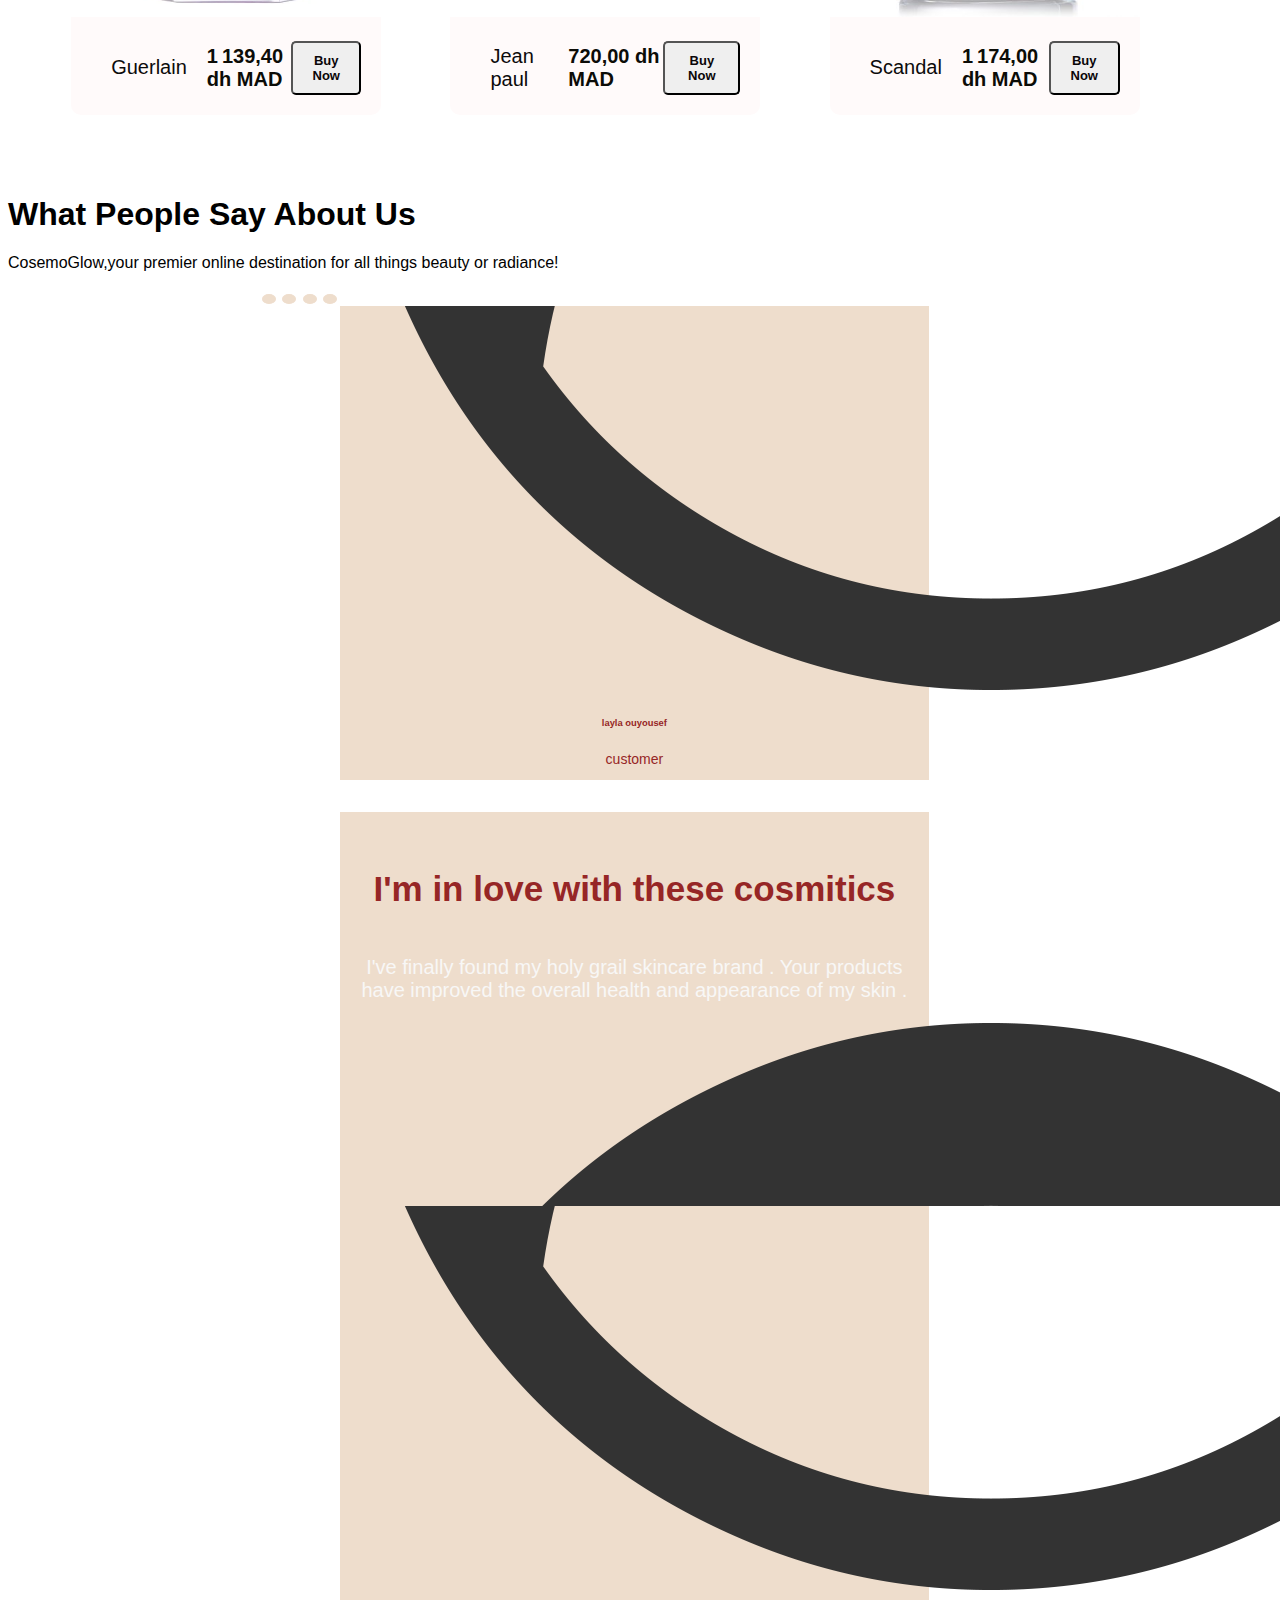
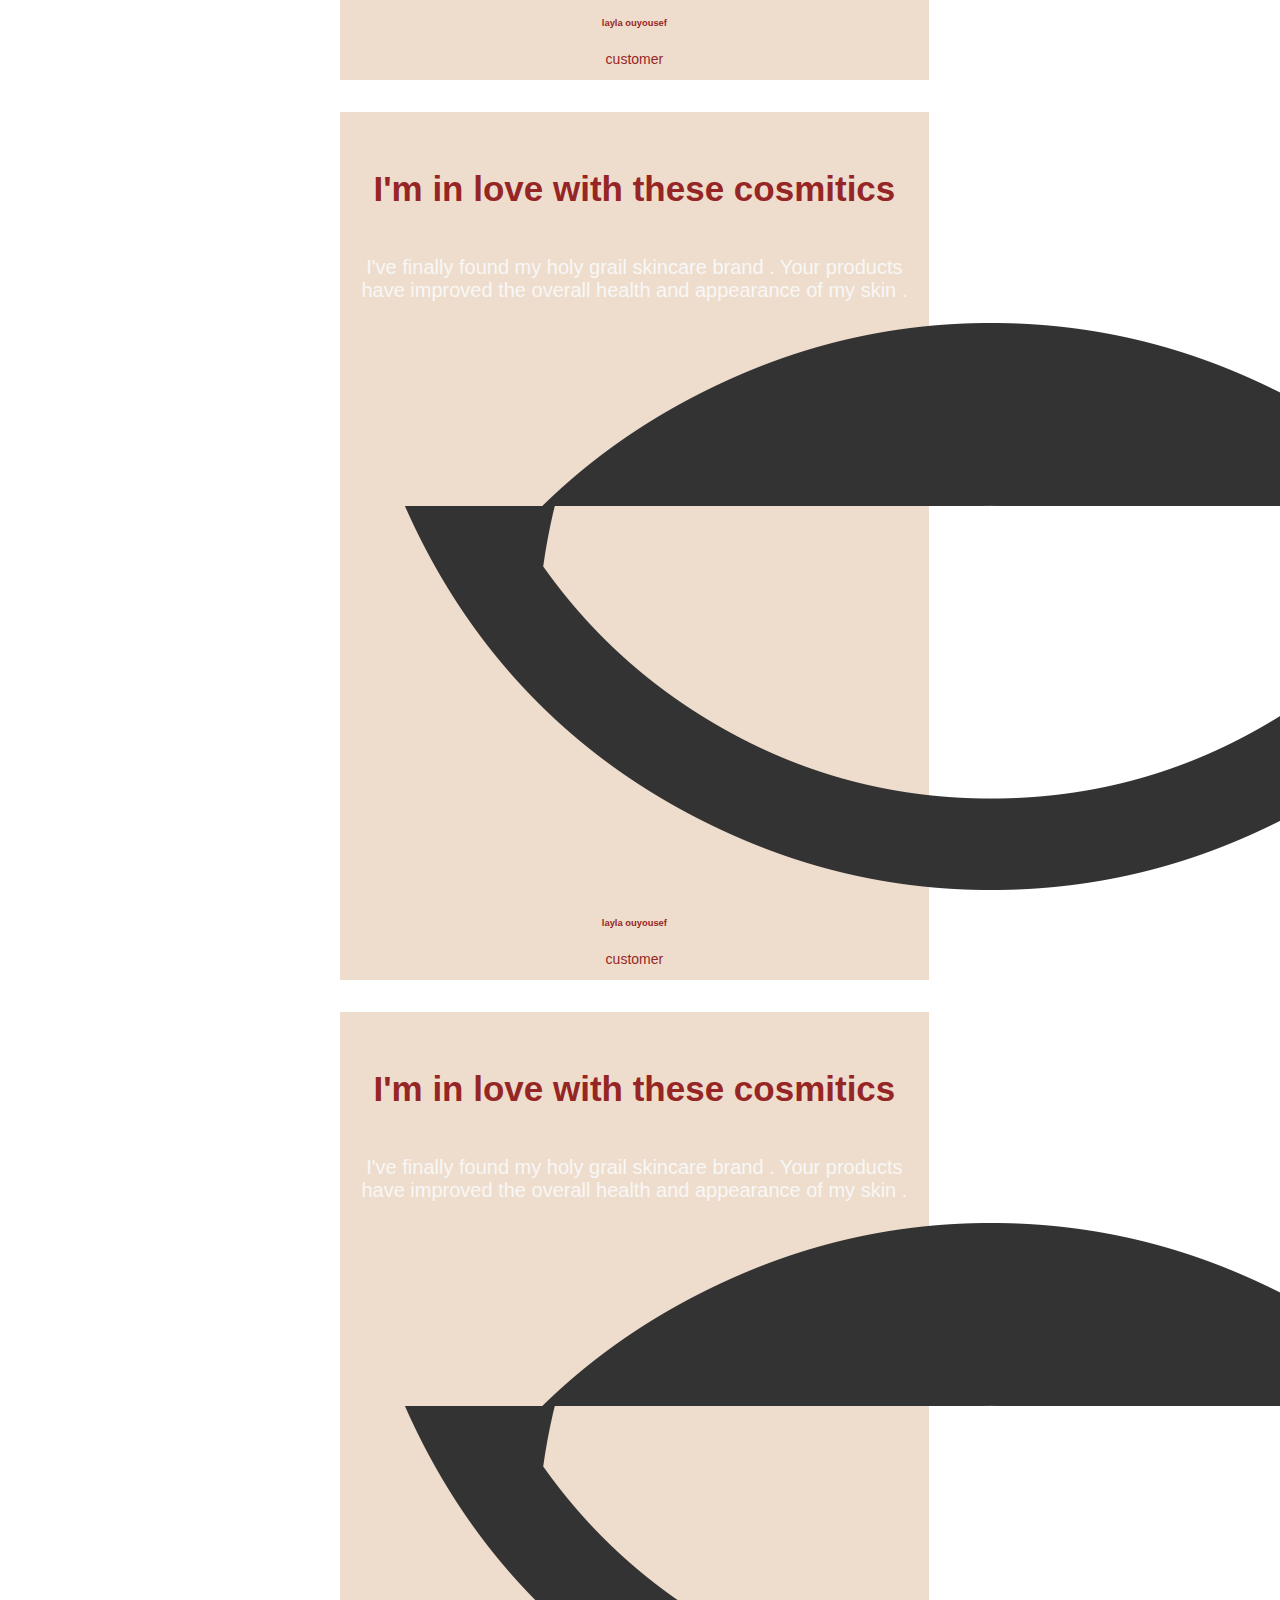
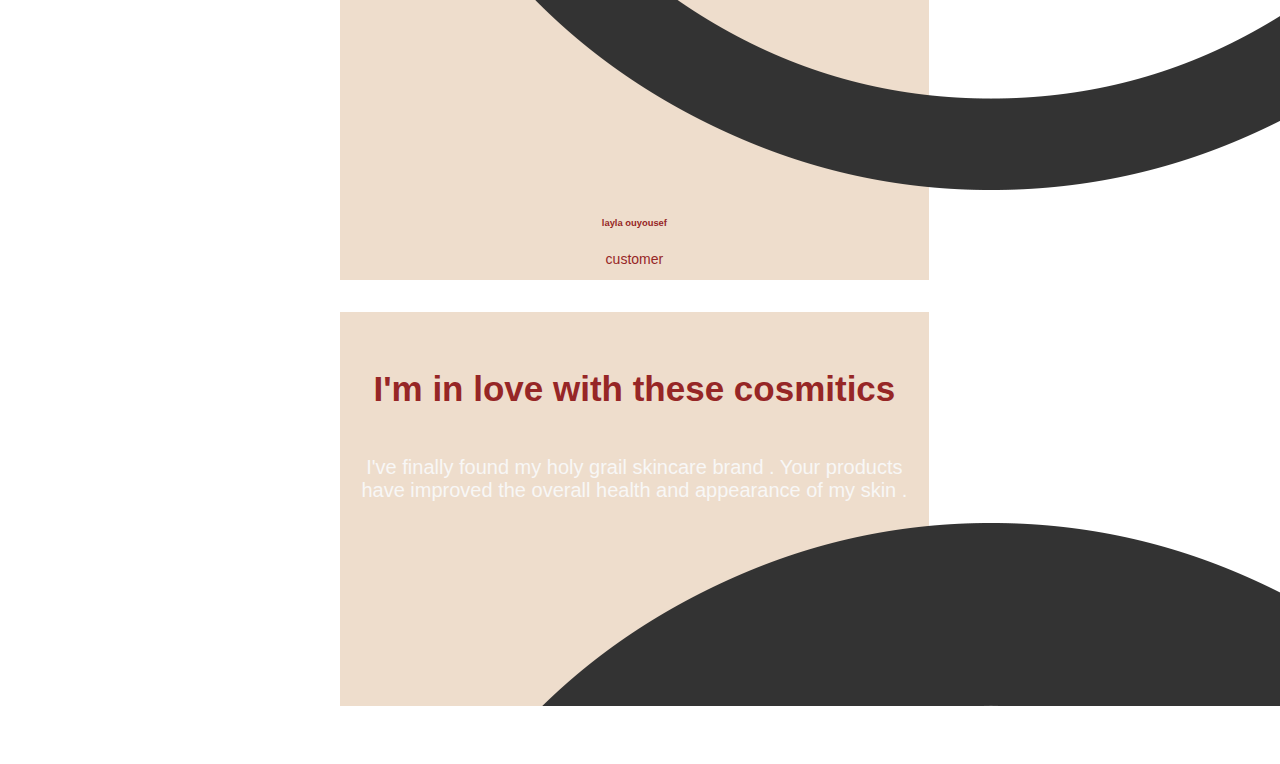
==== commit 8fc9fc43: "added animation" ====
--- a/index.html
+++ b/index.html
@@ -12,6 +12,11 @@
         integrity="sha384-9ndCyUaIbzAi2FUVXJi0CjmCapSmO7SnpJef0486qhLnuZ2cdeRhO02iuK6FUUVM" crossorigin="anonymous">
     <!-- integration main style -->
     <link rel="stylesheet" href="./style.css">
+
+    <link
+    rel="stylesheet"
+    href="https://cdnjs.cloudflare.com/ajax/libs/animate.css/4.1.1/animate.min.css"
+  />
 </head>
 
 <body>
@@ -85,7 +90,7 @@
                 <div class="my_part">
                     <div class="d-flex content_trend">
                         <!-- image of the products -->
-                        <div class="w-40">
+                        <div class="w-40 hidden">
                             <img class="Image w-100"
                                 src="https://i.pinimg.com/originals/93/59/67/935967040eafb972c3b8401d282a4d0b.jpg"
                                 alt="trending products">
@@ -93,7 +98,7 @@
 
 
                         <!-- Text zones -->
-                        <div class="p-5 m-5 w-50">
+                        <div class="p-5 m-5 w-50 hidden">
 
                             <div class="m-4 title_trend">
                                 Our Trend <br> Products
@@ -120,8 +125,8 @@
 
 
                     <!-- The button of trending products -->
-                    <div id="buttons" >
-                        <button type="button" id="button_trend">DISCOVER OUR PRODUCTS</button>
+                    <div>
+                        <button class="hidden" type="button" id="button_trend">DISCOVER OUR PRODUCTS</button>
                     </div>
                 </div>
             </div>
--- a/style.css
+++ b/style.css
@@ -194,6 +194,20 @@
 }
 
 /* Trending products section */
+
+/* on scroll animation */
+.hidden{
+    opacity: 0;
+    transition: all 1s;
+}
+.show{
+    display: inline-block;
+    opacity: 1;
+  margin: 0 0.5rem;
+  animation: fadeInRight;
+  animation-duration: 2s;
+}
+
 .sec3{
     flex-shrink: 0;
 }
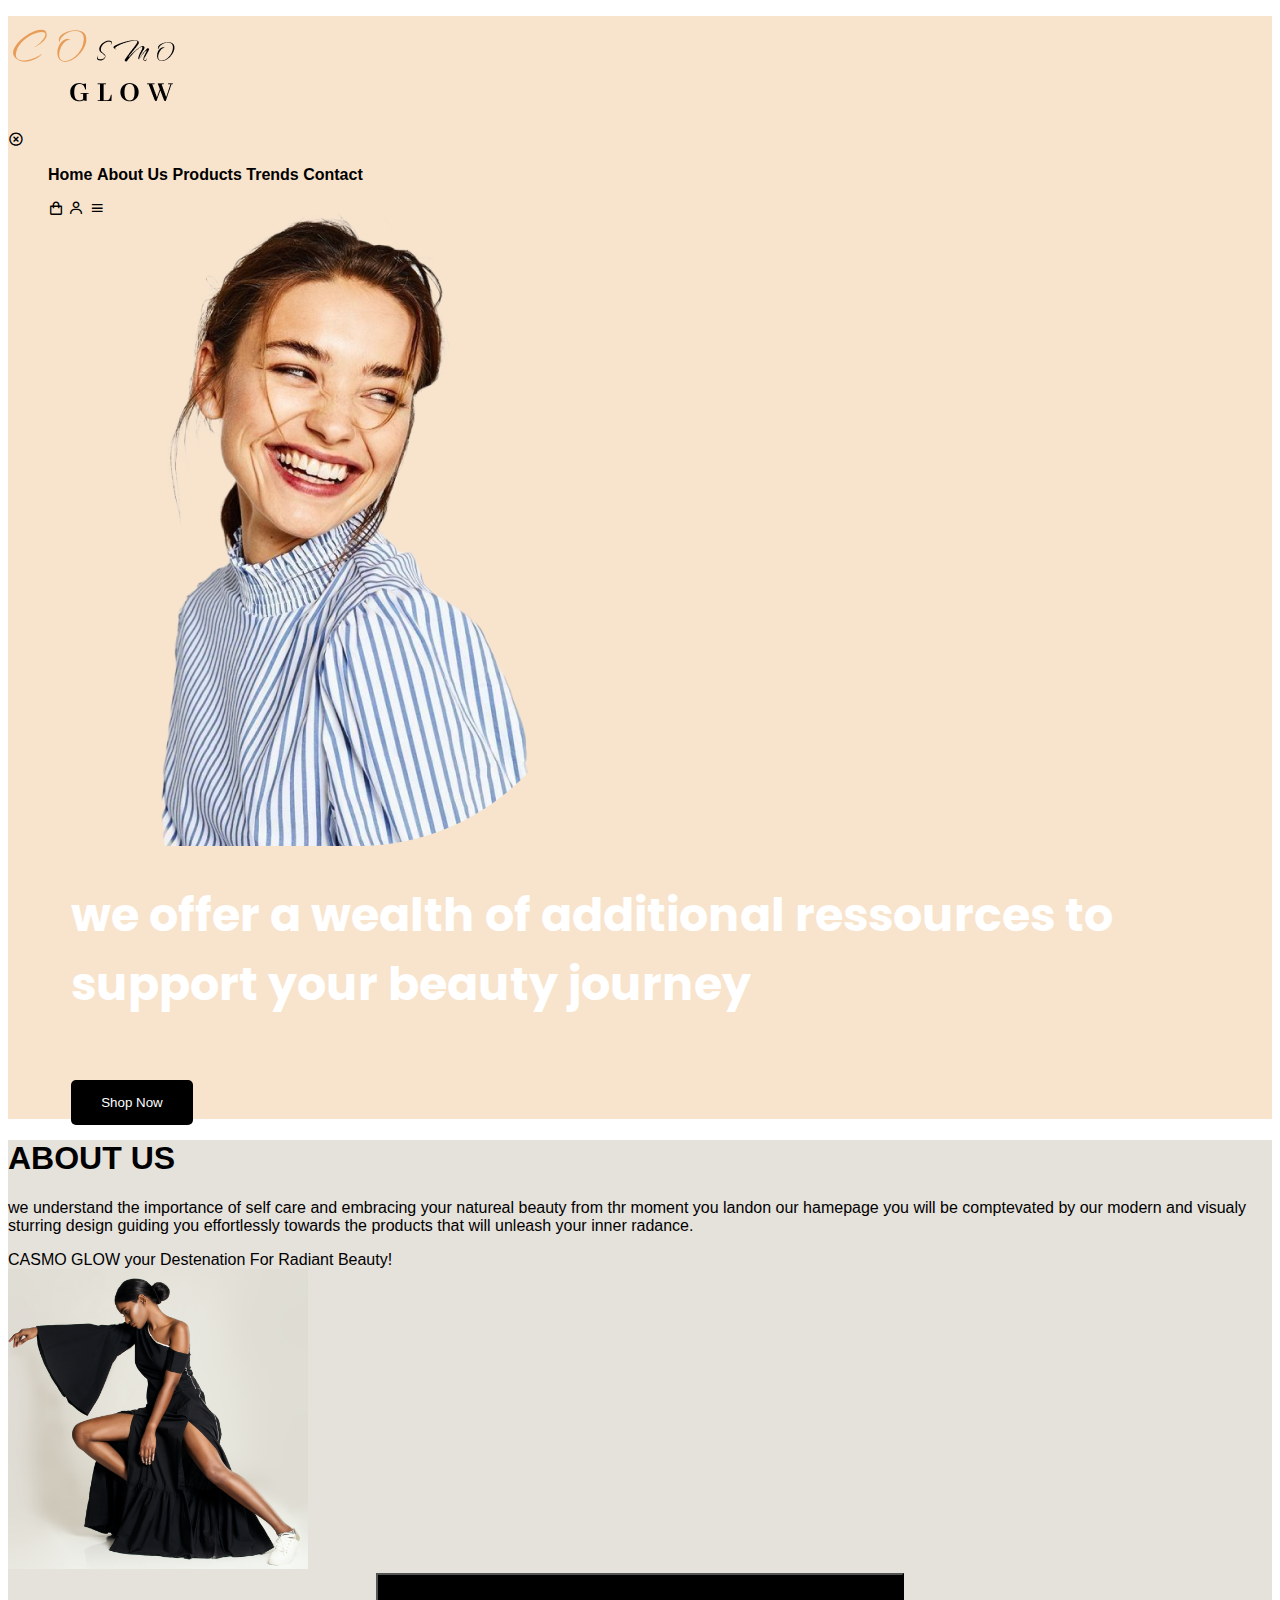
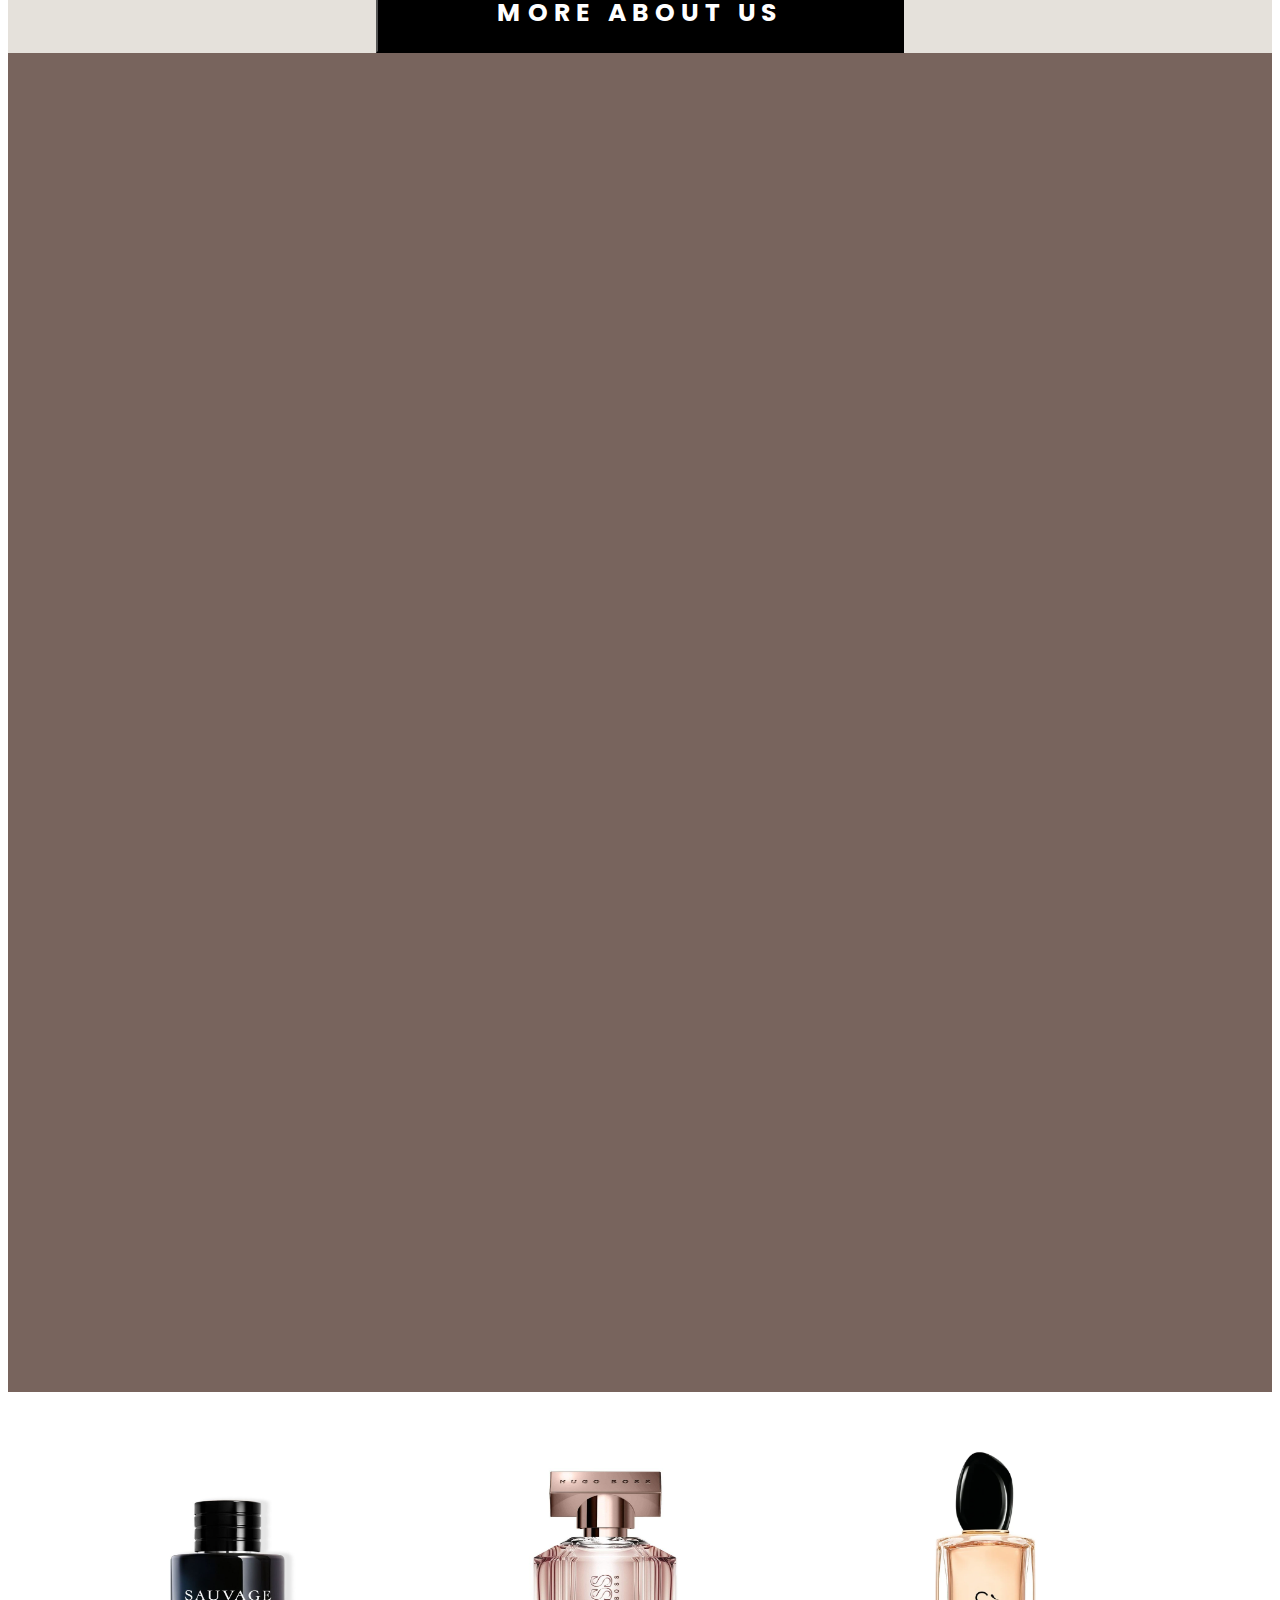
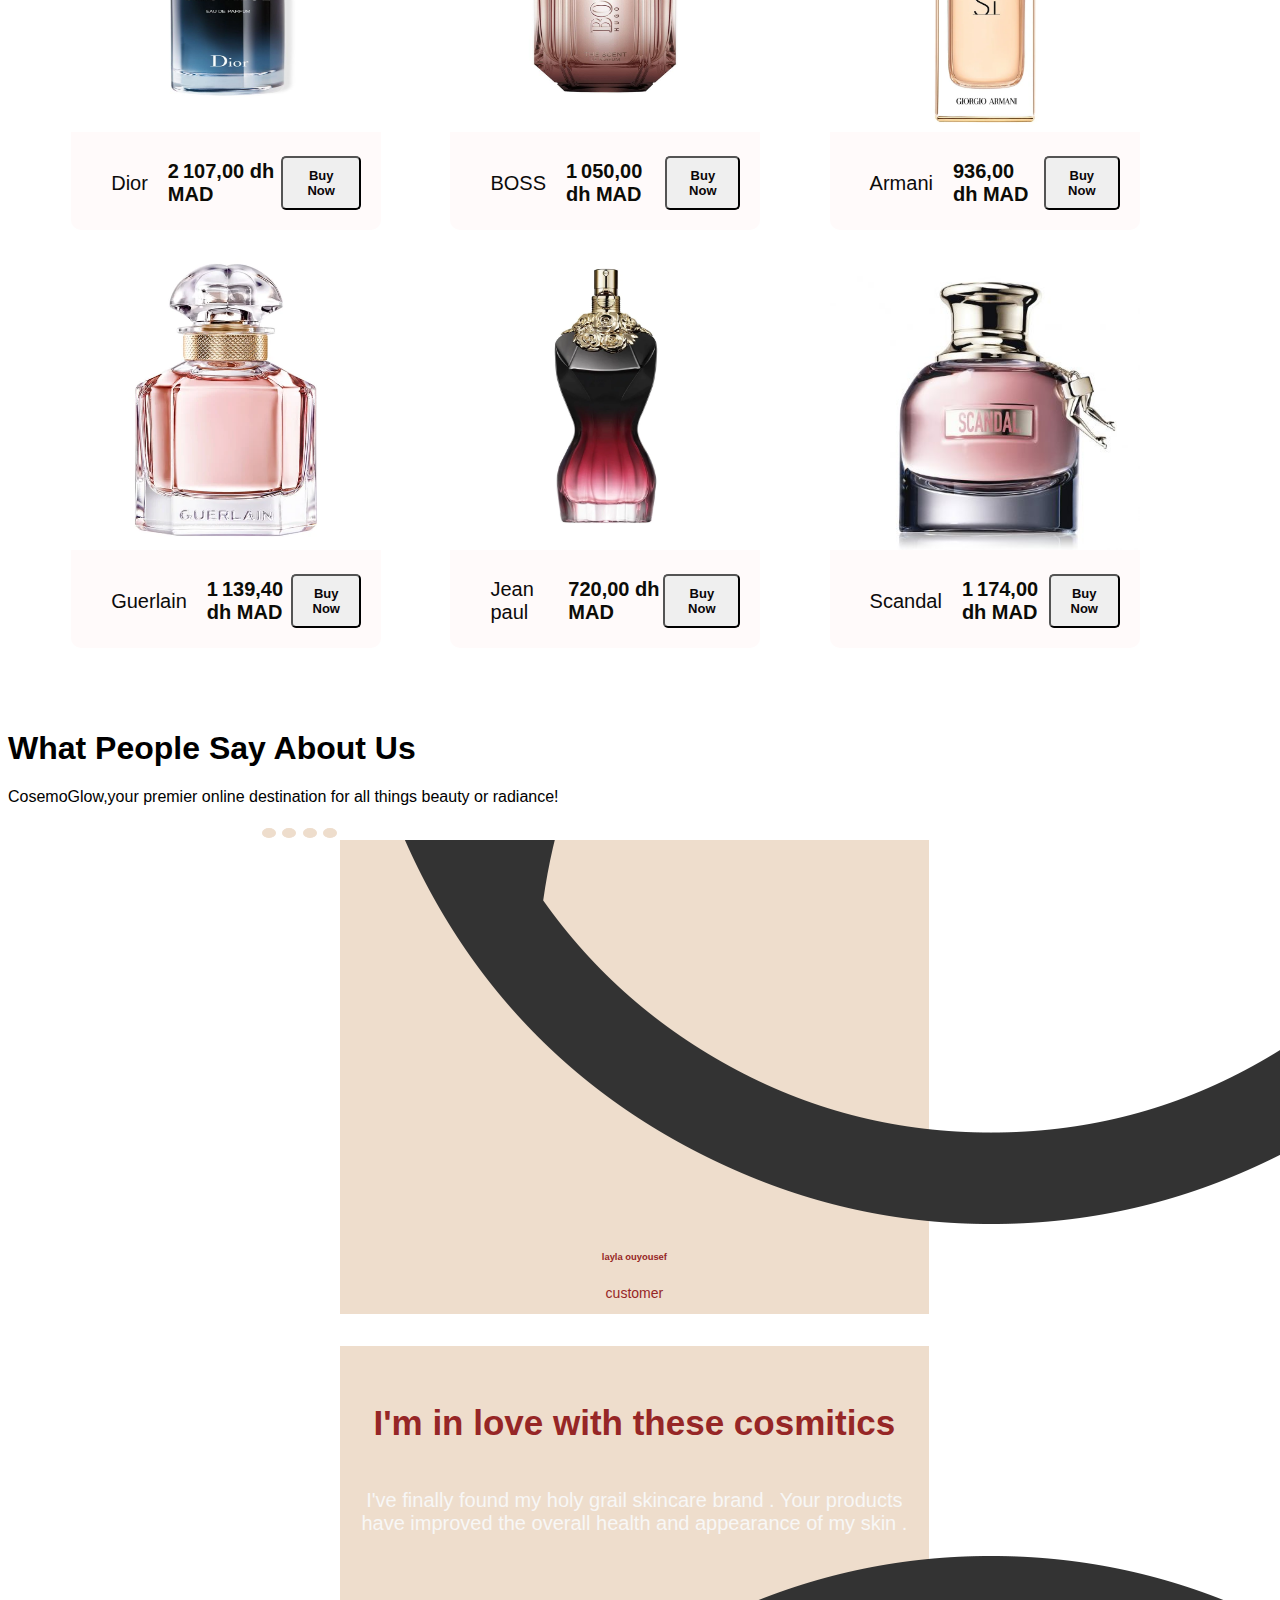
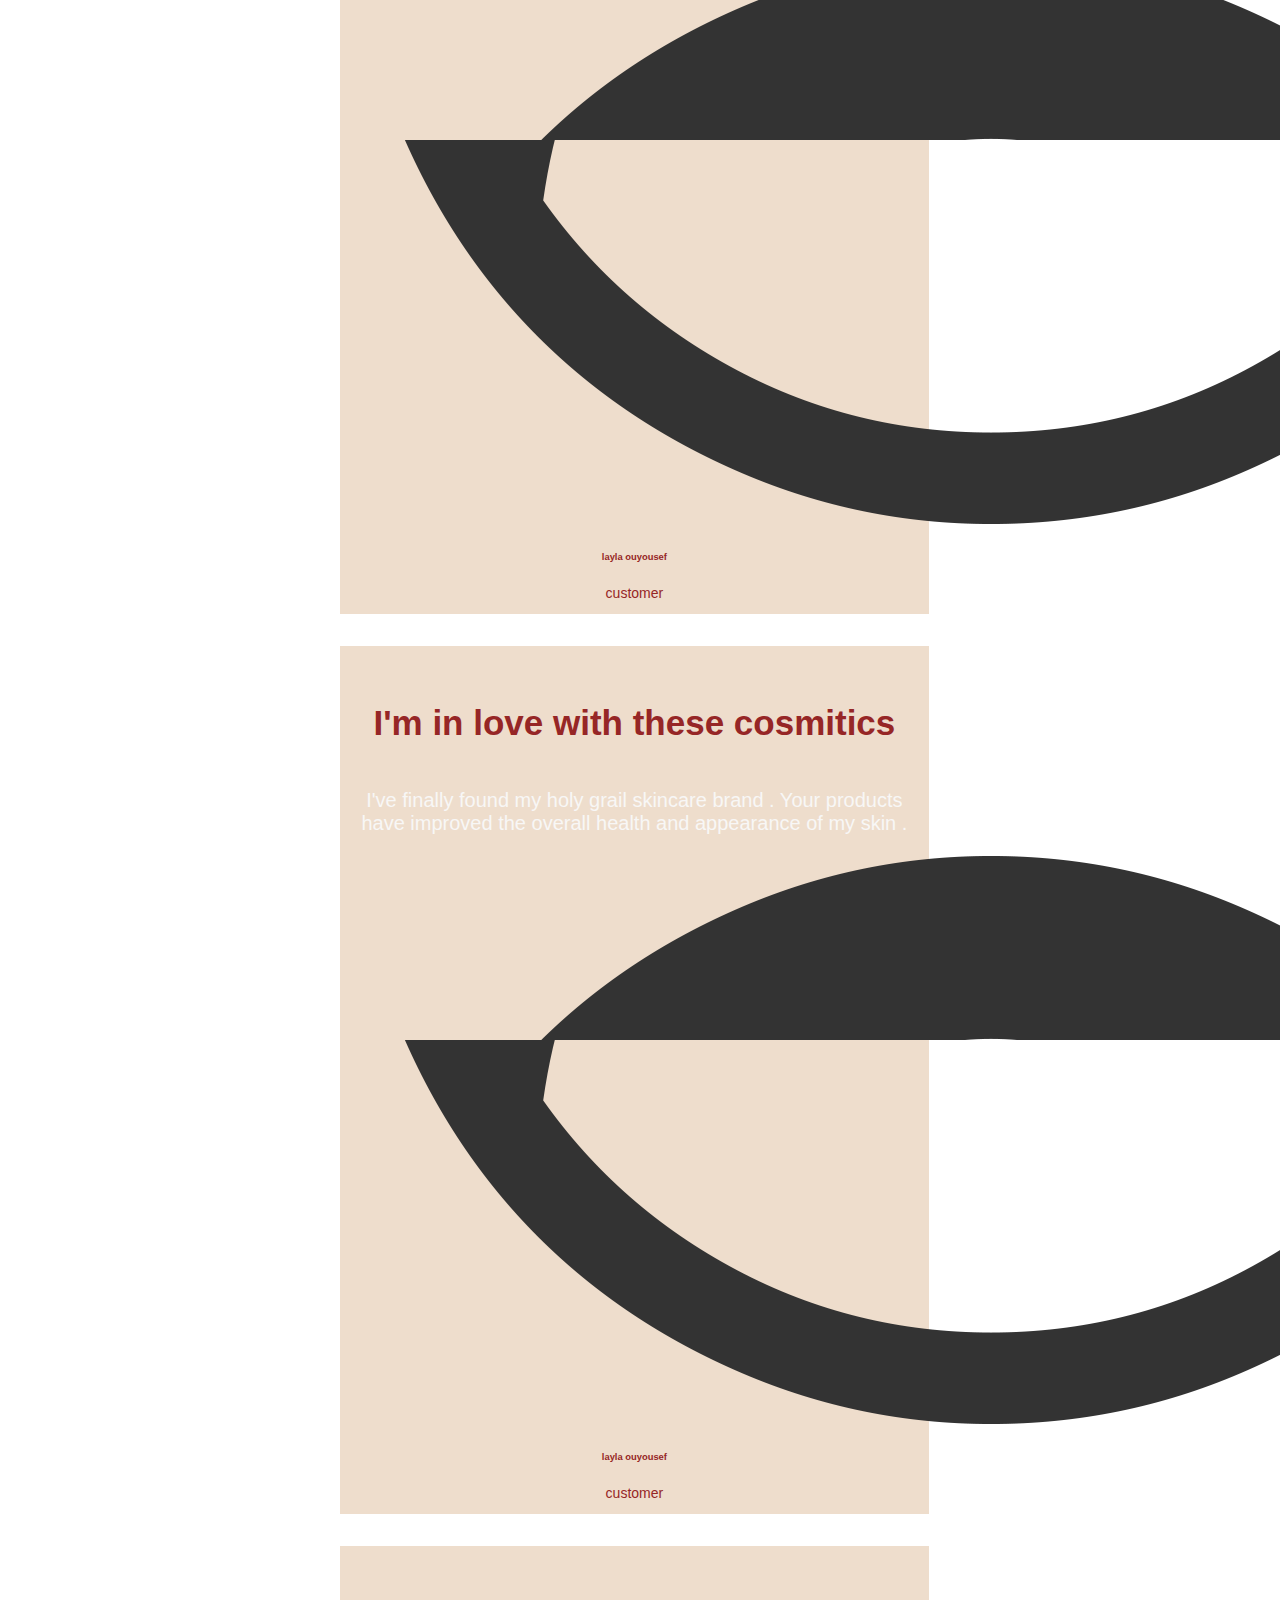
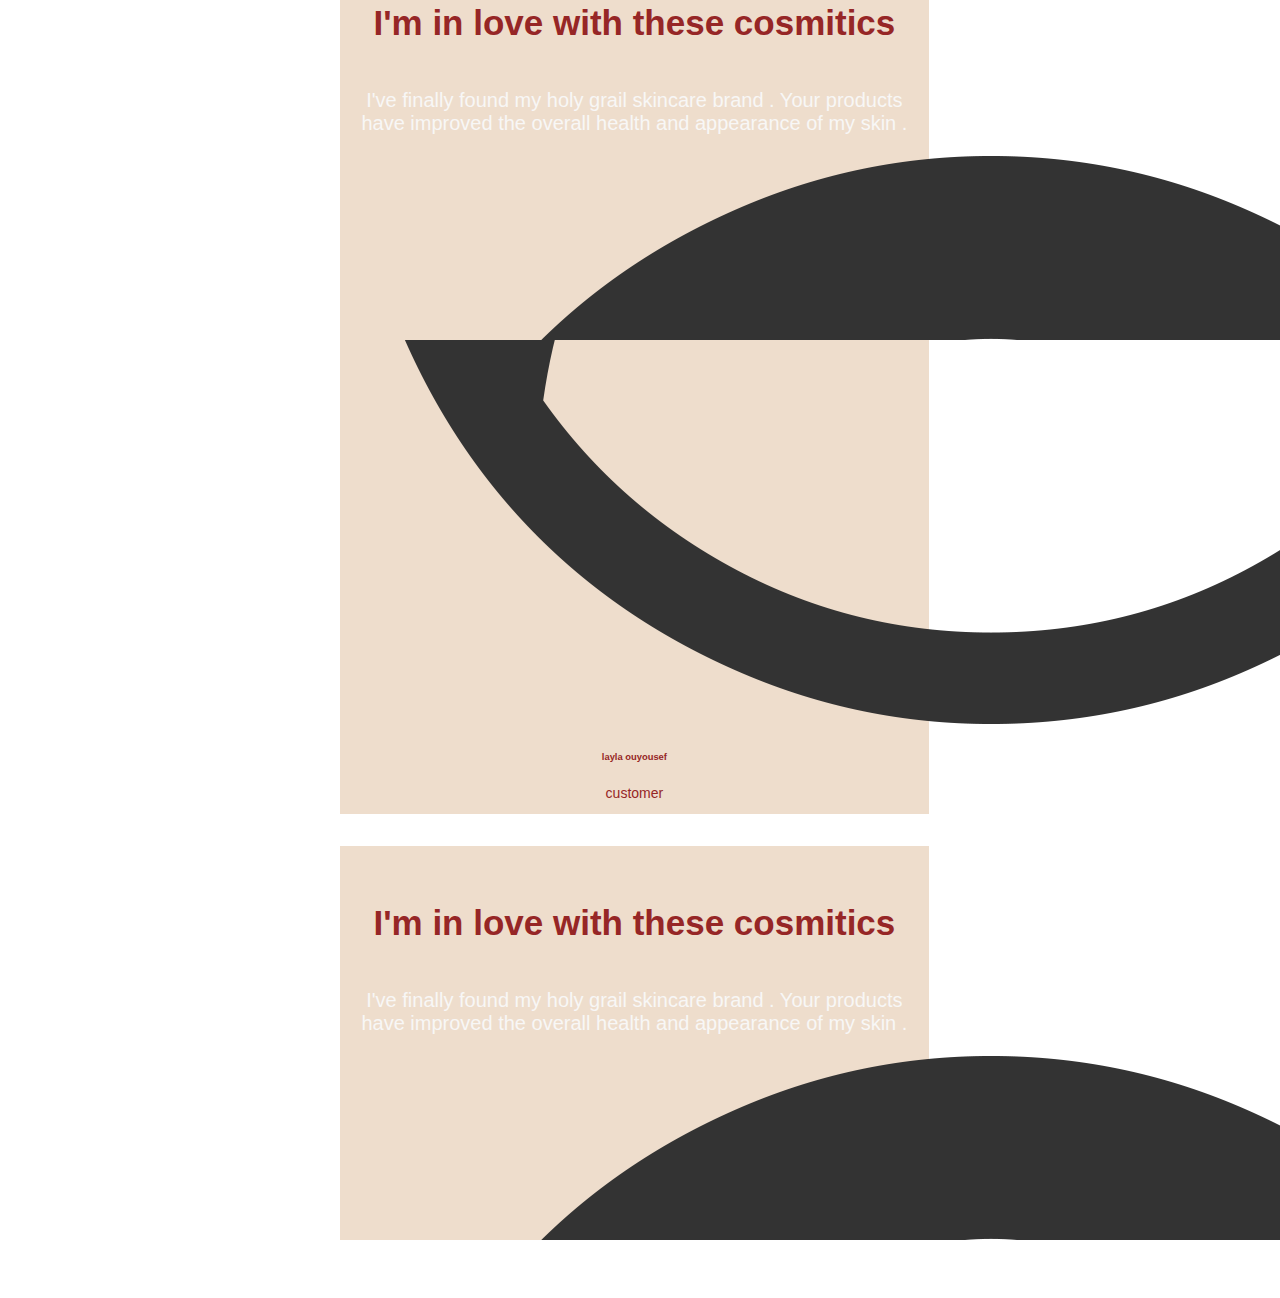
==== commit a5db02c7: "added about us section" ====
--- a/index.html
+++ b/index.html
@@ -81,6 +81,26 @@
     <section>
         <article>
             <!-- about us -->
+
+            <div class="about_us">
+                <div class="d-flex">
+
+                    <div>
+    
+                        <h1 class="p-2 m-1"> ABOUT US </h1>
+                        <p class="p-2 m-1">we understand the importance of self care and embracing your natureal beauty from thr moment you
+                            landon our hamepage you will be comptevated by our modern and visualy sturring design guiding you
+                            effortlessly towards the products that will unleash your inner radance.</P>
+                
+                        <p2 class="p-2 m-1" >CASMO GLOW your Destenation For Radiant Beauty!</p2>
+                    </div>
+                    <img class="img_about_us" src="img/pooja-chaudhary-bqnbKxiIGZI-unsplash.jpg" alt="Trulli" >
+                </div>
+                <div >
+                    <button class="button btn_about_us" type="button">MORE ABOUT US</button>
+        
+                </div>
+                </div>
         </article>
         <article>
             <!-- our trend Product -->
--- a/style.css
+++ b/style.css
@@ -374,4 +374,29 @@
     cursor: pointer;
     background: black;
     color: white;
+}
+
+/* ABOUT US  */
+
+.about_us{
+    background-color:rgb(229, 225, 219);
+}
+.img_about_us{
+    width: 300px;
+    left:200px;
+}
+.btn_about_us{
+    display: block;
+    margin: auto;
+    width: 528px;
+    height: 80px;
+    flex-shrink: 0;
+    background: #000;
+    color: #FFF;
+    font-family: Poppins;
+    font-size: 25px;
+    font-style: normal;
+    font-weight: 700;
+    line-height: normal;
+    letter-spacing: 6.25px; 
 }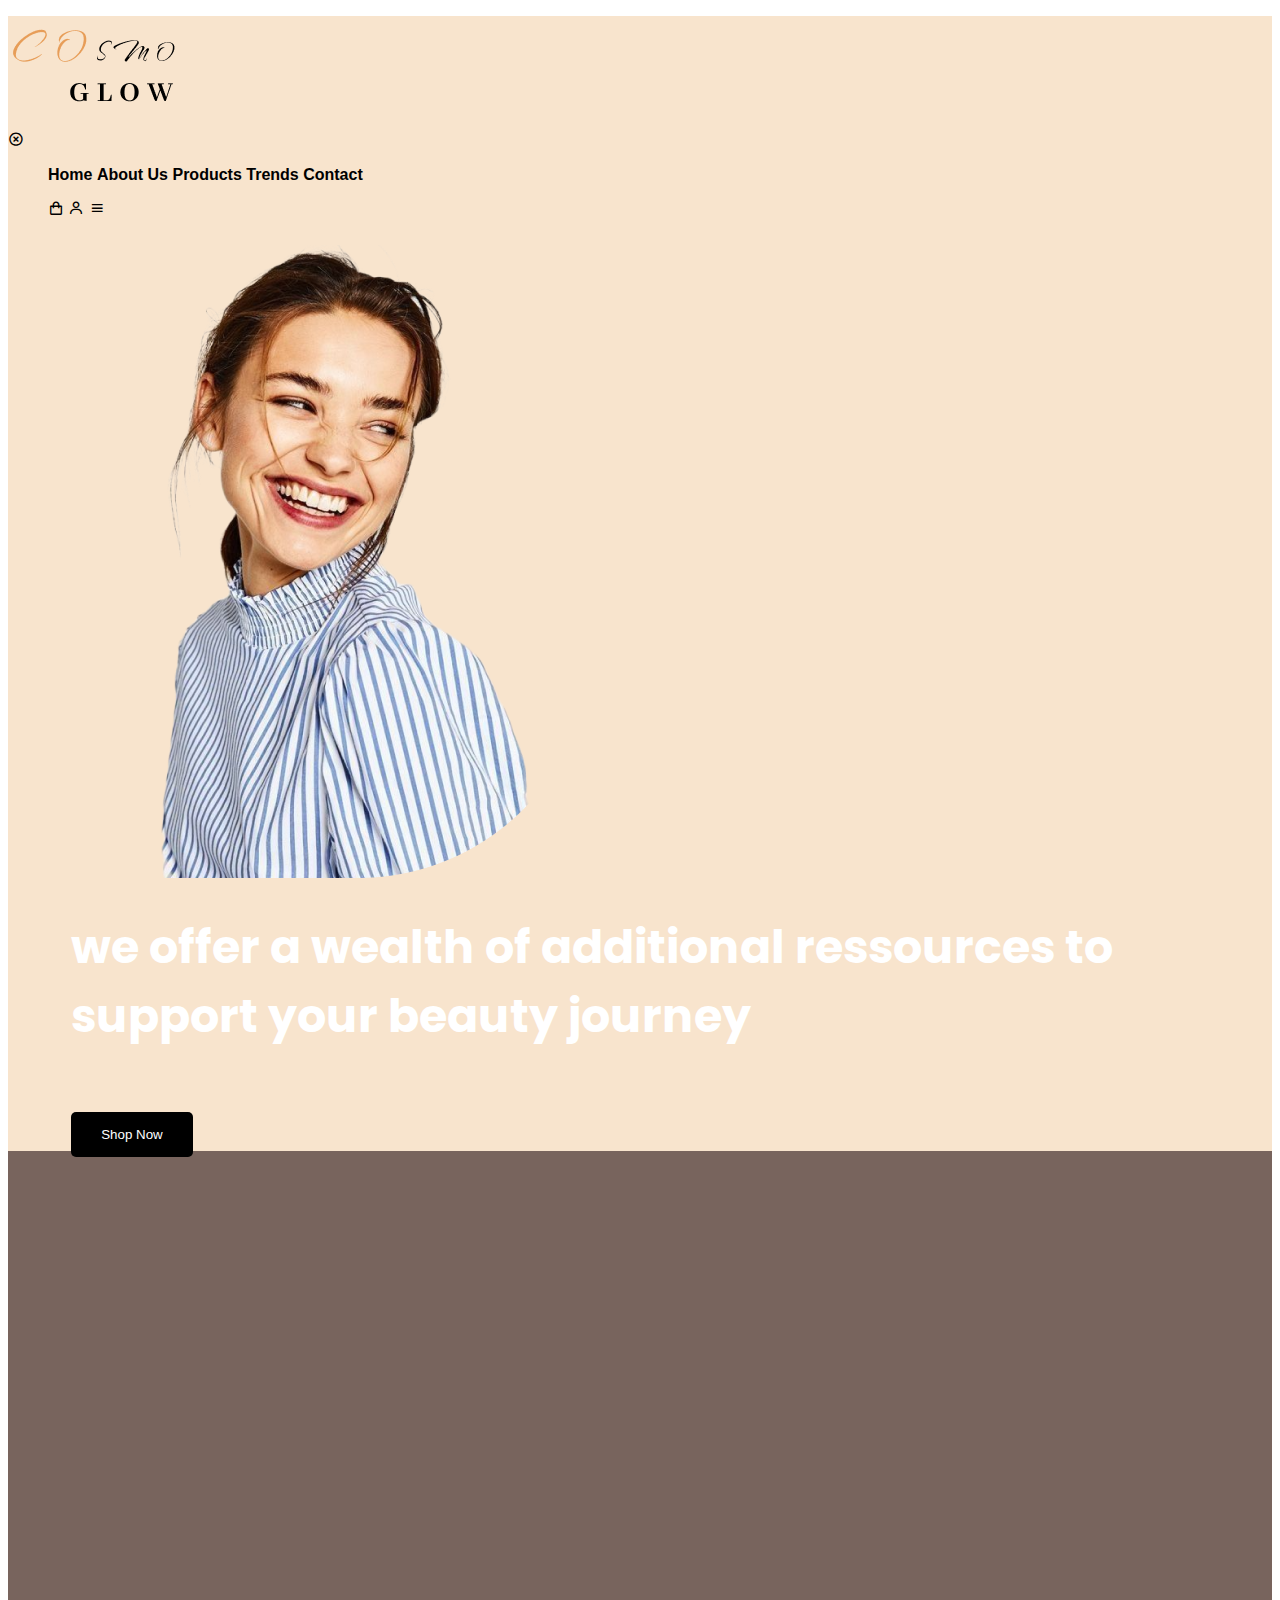
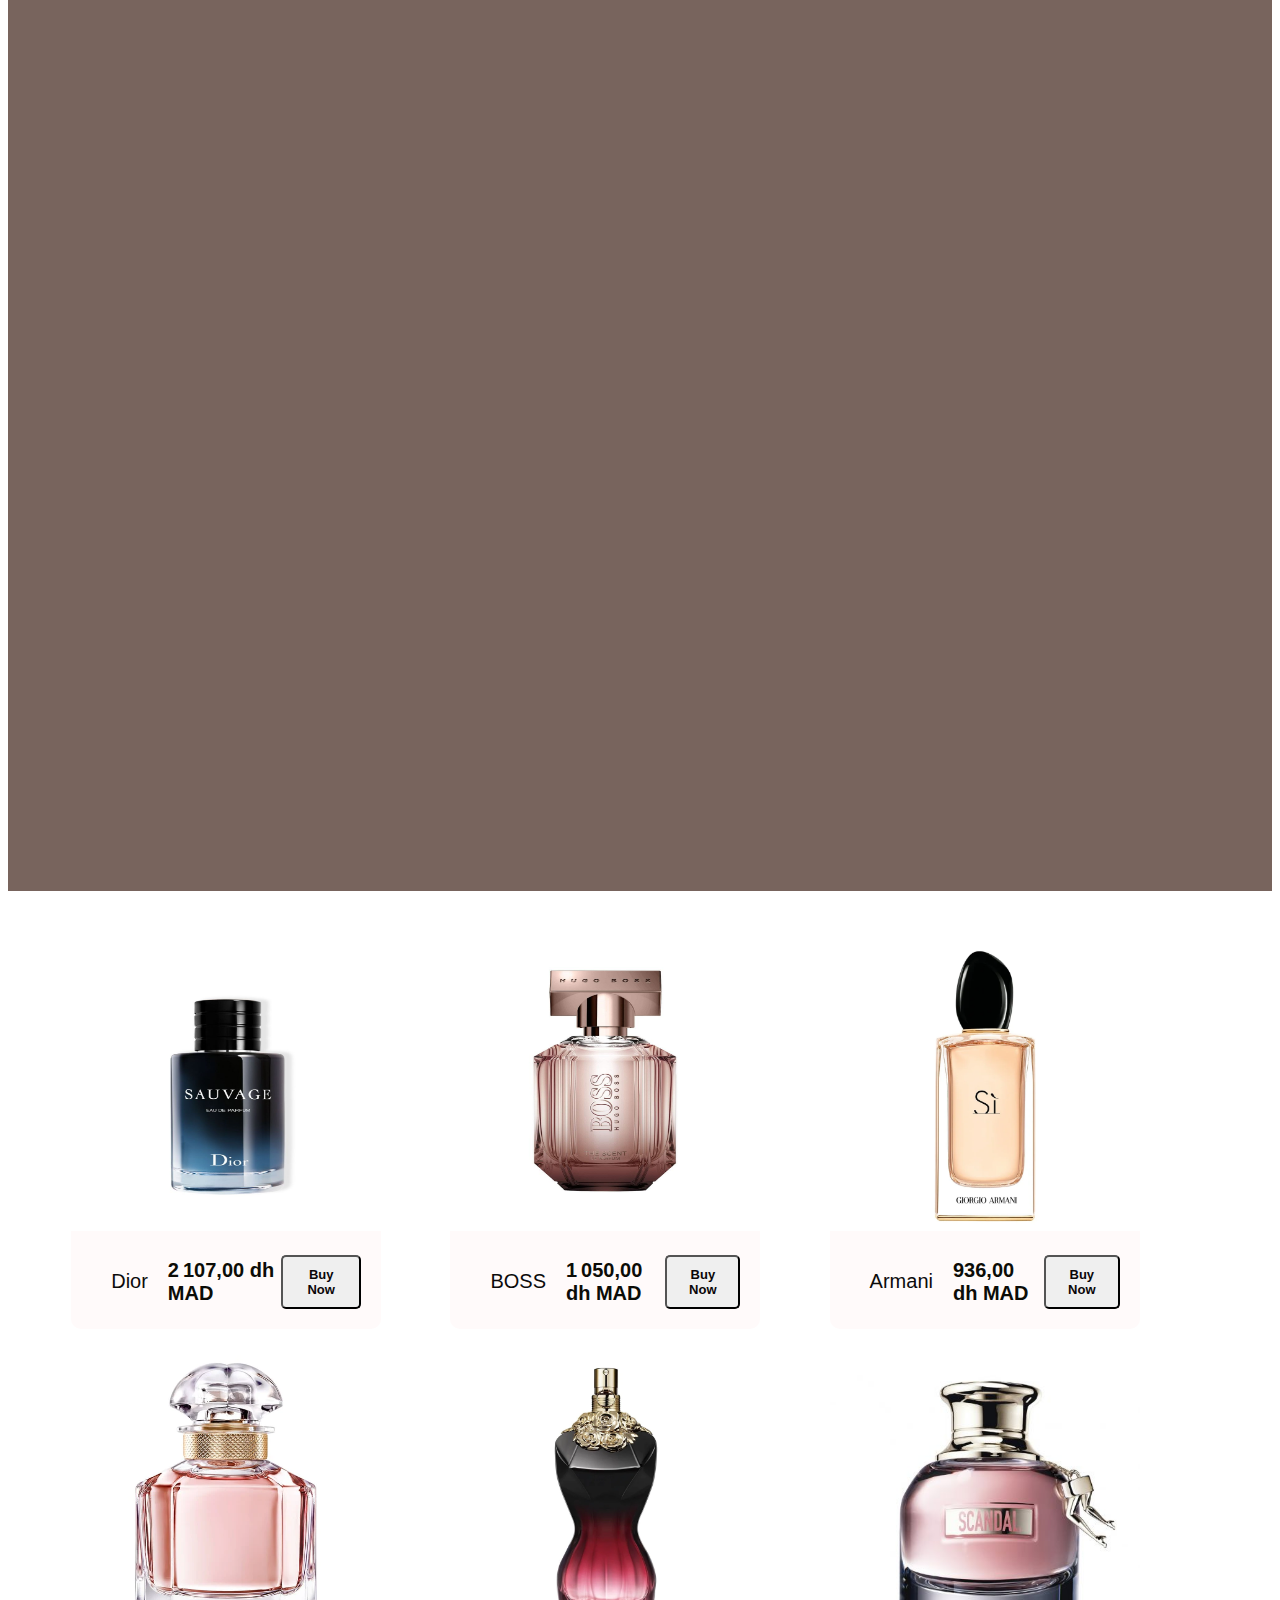
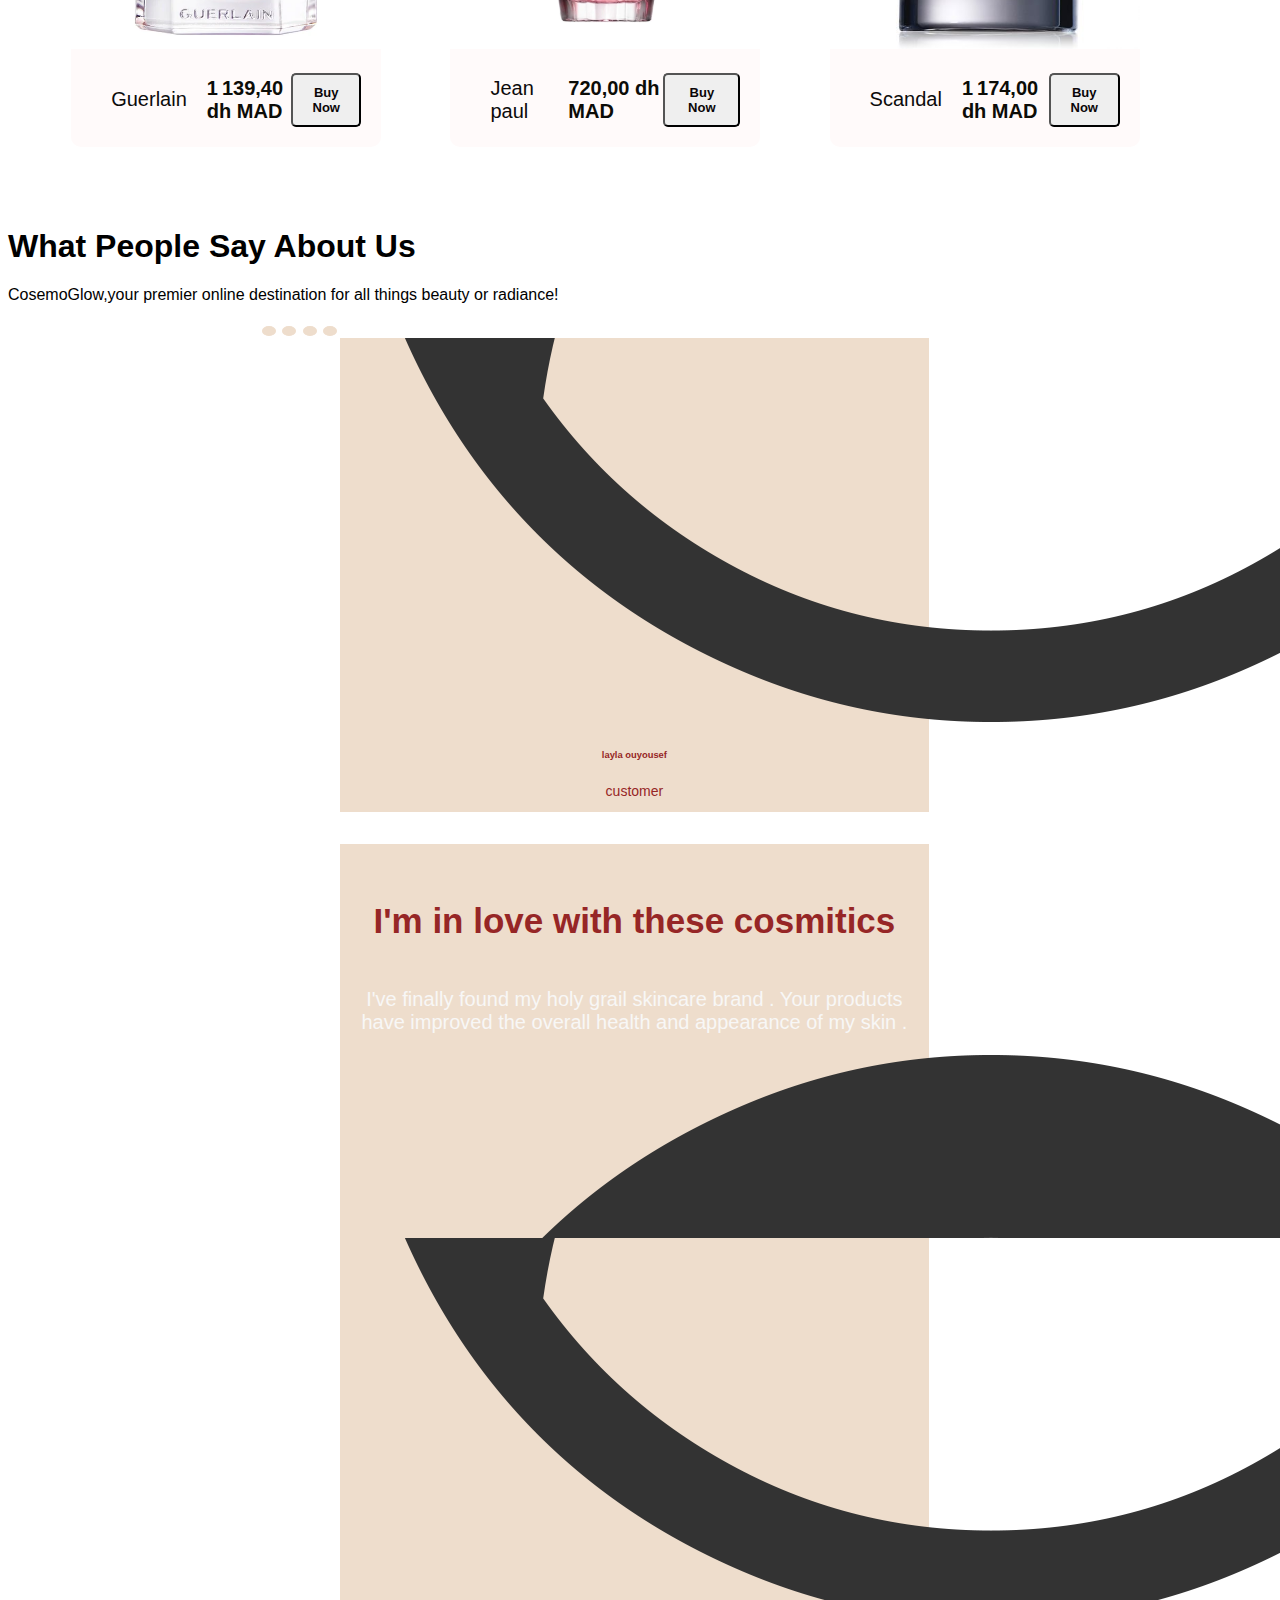
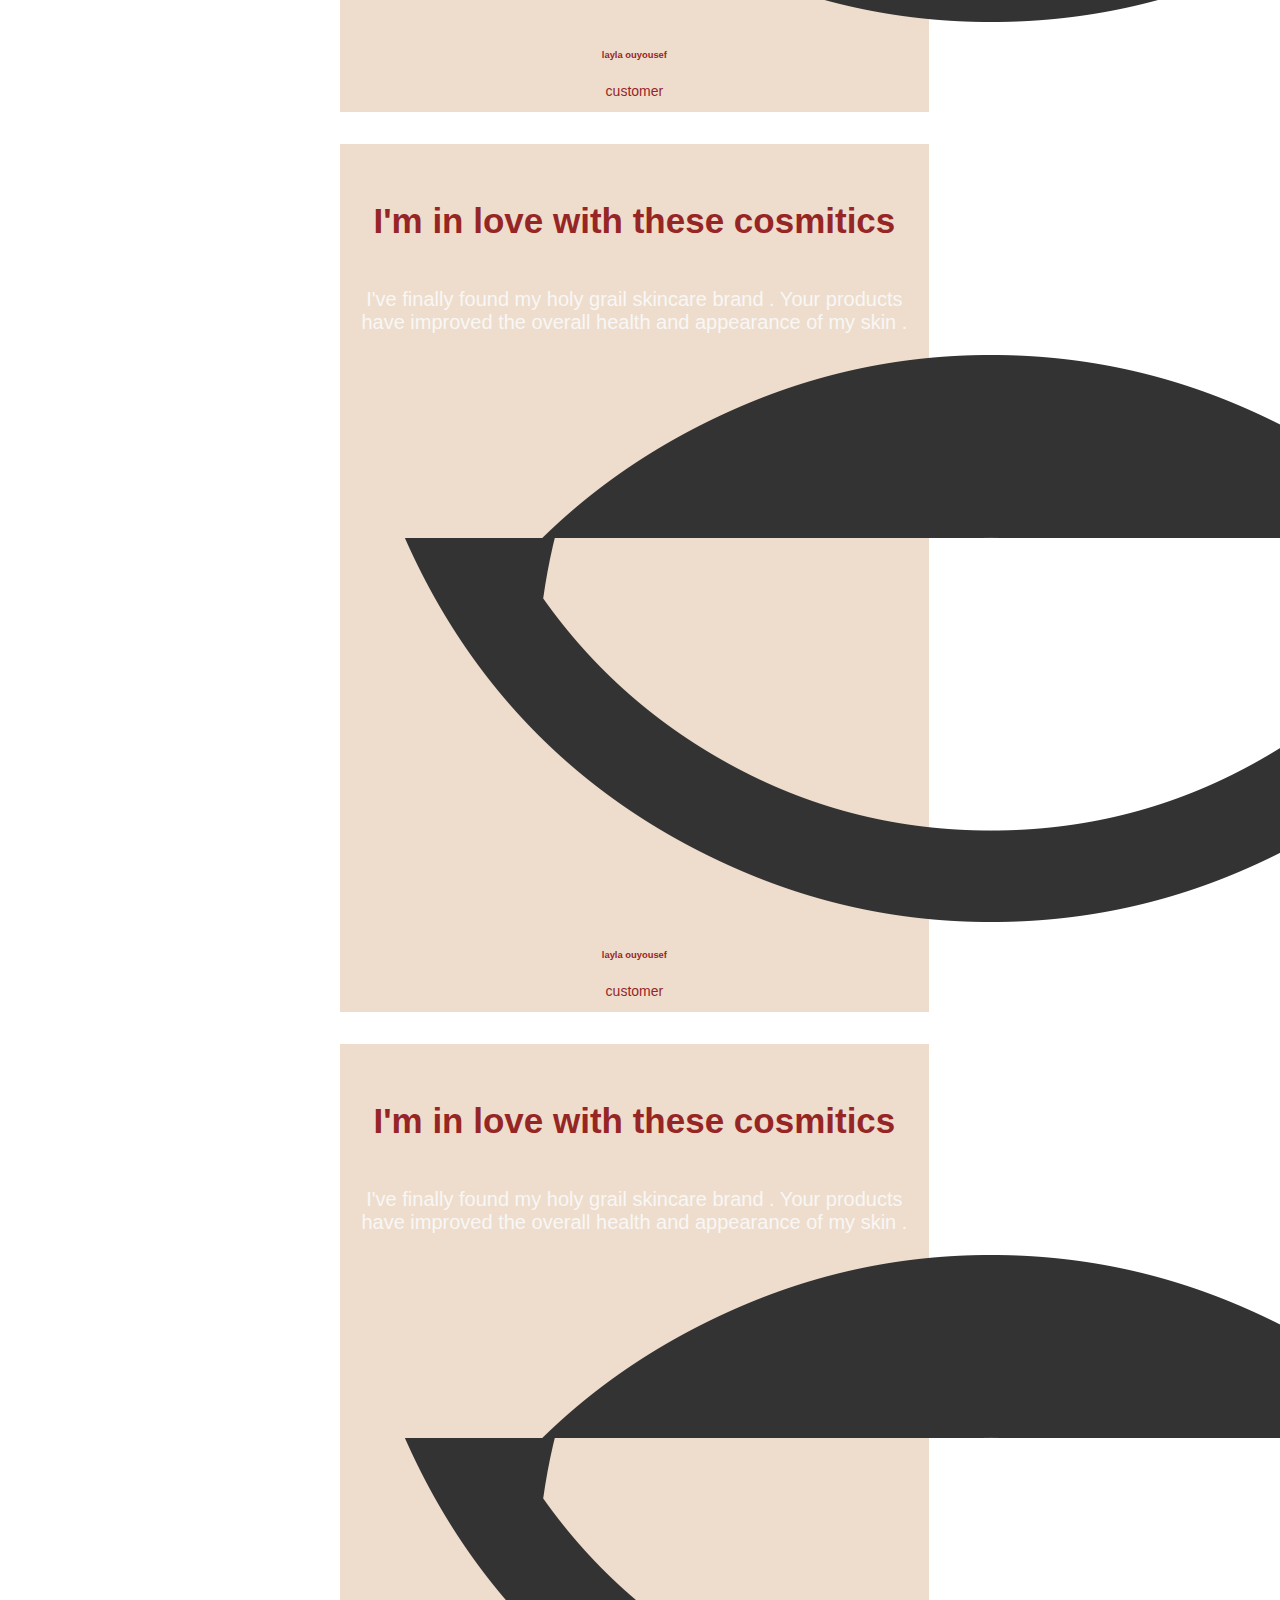
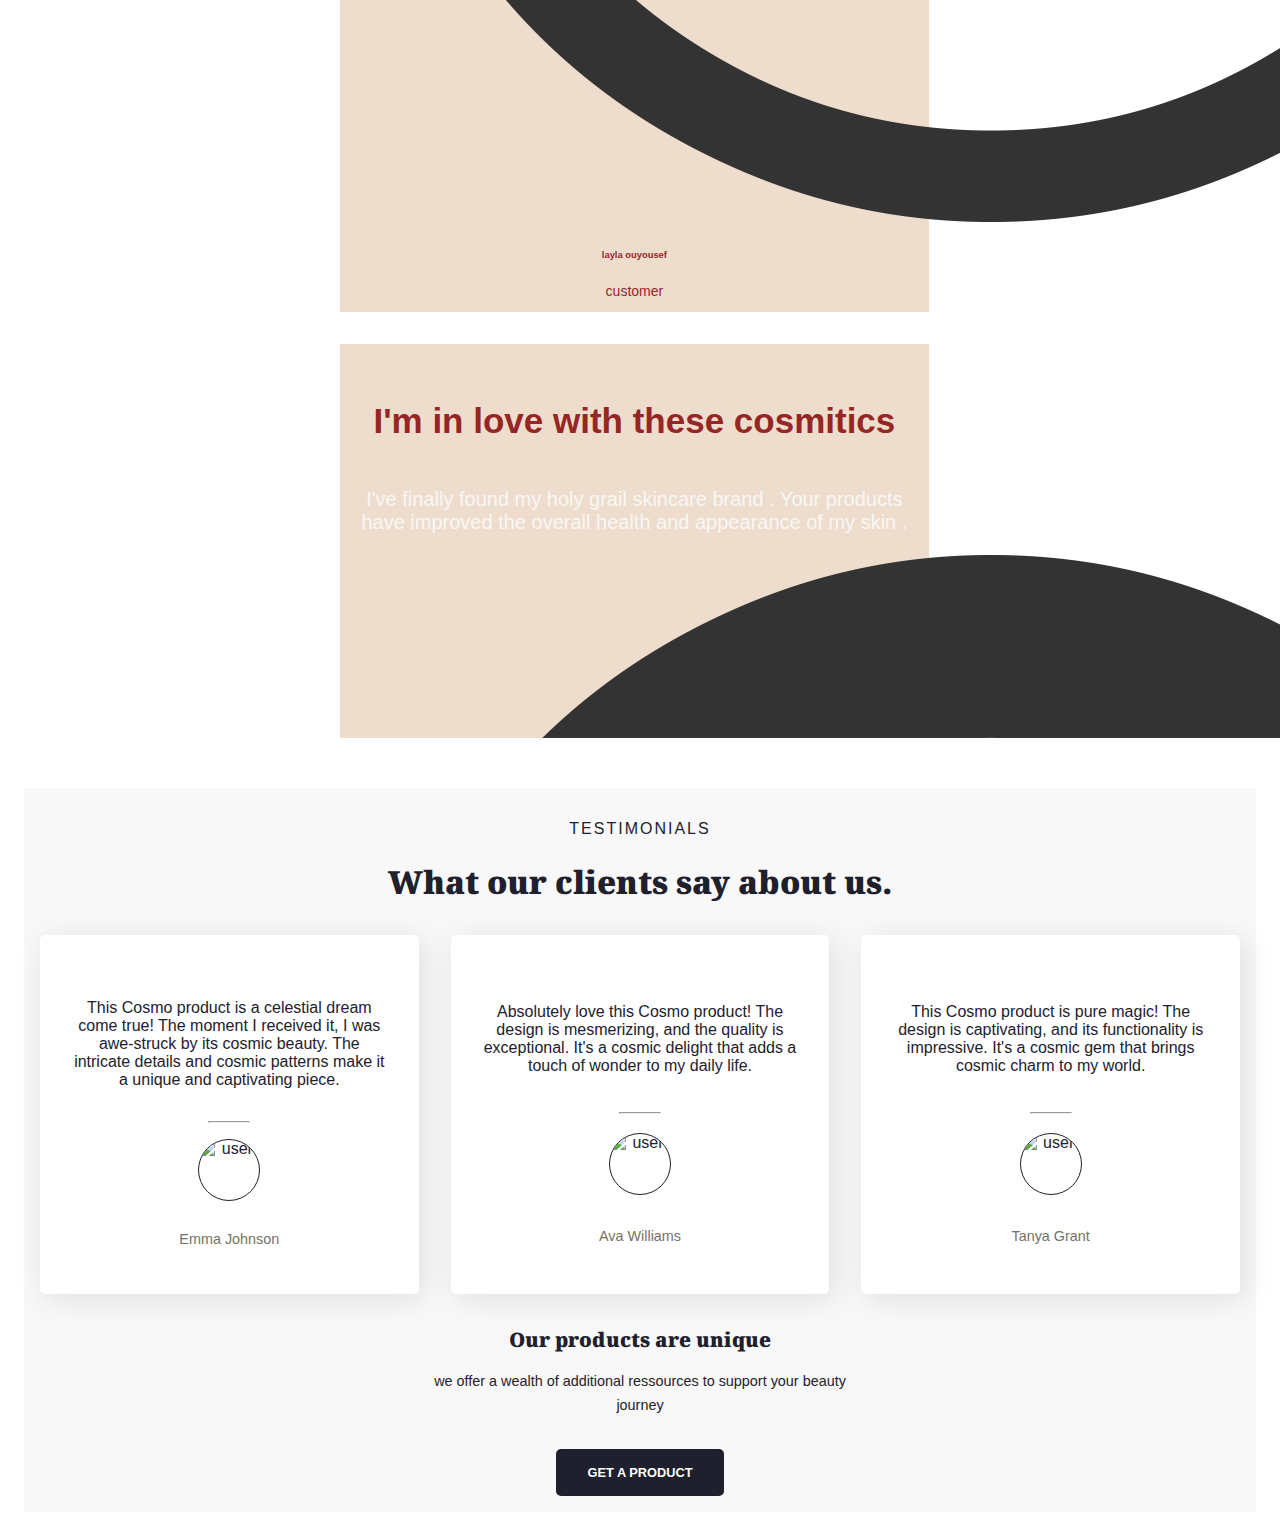
==== commit 451030ab: "update" ====
--- a/index.html
+++ b/index.html
@@ -12,11 +12,8 @@
         integrity="sha384-9ndCyUaIbzAi2FUVXJi0CjmCapSmO7SnpJef0486qhLnuZ2cdeRhO02iuK6FUUVM" crossorigin="anonymous">
     <!-- integration main style -->
     <link rel="stylesheet" href="./style.css">
-
-    <link
-    rel="stylesheet"
-    href="https://cdnjs.cloudflare.com/ajax/libs/animate.css/4.1.1/animate.min.css"
-  />
+    <link href="https://cdn.jsdelivr.net/npm/remixicon@3.2.0/fonts/remixicon.css" rel="stylesheet" />
+    <link rel="stylesheet" href="https://cdnjs.cloudflare.com/ajax/libs/animate.css/4.1.1/animate.min.css" />
 </head>
 
 <body>
@@ -81,26 +78,6 @@
     <section>
         <article>
             <!-- about us -->
-
-            <div class="about_us">
-                <div class="d-flex">
-
-                    <div>
-    
-                        <h1 class="p-2 m-1"> ABOUT US </h1>
-                        <p class="p-2 m-1">we understand the importance of self care and embracing your natureal beauty from thr moment you
-                            landon our hamepage you will be comptevated by our modern and visualy sturring design guiding you
-                            effortlessly towards the products that will unleash your inner radance.</P>
-                
-                        <p2 class="p-2 m-1" >CASMO GLOW your Destenation For Radiant Beauty!</p2>
-                    </div>
-                    <img class="img_about_us" src="img/pooja-chaudhary-bqnbKxiIGZI-unsplash.jpg" alt="Trulli" >
-                </div>
-                <div >
-                    <button class="button btn_about_us" type="button">MORE ABOUT US</button>
-        
-                </div>
-                </div>
         </article>
         <article>
             <!-- our trend Product -->
@@ -135,9 +112,9 @@
                                 </div>
                                 <div class="numbers">3500+Best Reviews<div class="text">Best Reviews</div>
                                 </div>
-    
-    
-    
+
+
+
                             </div>
                         </div>
 
@@ -330,6 +307,56 @@
 
     <footer>
         <!-- footer is her -->
+
+        <div class="section__container">
+            <div class="header">
+                <p>TESTIMONIALS</p>
+                <h1>What our clients say about us.</h1>
+            </div>
+            <div class="testimonials__grid">
+                <div class="card">
+                    <span><i class="ri-double-quotes-l"></i></span>
+                    <p>
+                        This Cosmo product is a celestial dream come true! The moment I received it, I was awe-struck by
+                        its cosmic beauty. The intricate details and cosmic patterns make it a unique and captivating
+                        piece.
+                    </p>
+                    <hr />
+                    <img src="https://images.pexels.com/photos/1520760/pexels-photo-1520760.jpeg?auto=compress&cs=tinysrgb&w=600"
+                        alt="user" />
+                    <p class="name">Emma Johnson</p>
+                </div>
+                <div class="card">
+                    <span><i class="ri-double-quotes-l"></i></span>
+                    <p>
+                        Absolutely love this Cosmo product! The design is mesmerizing, and the quality is exceptional.
+                        It's a cosmic delight that adds a touch of wonder to my daily life.
+                    </p>
+                    <hr />
+                    <img src="https://images.pexels.com/photos/3108920/pexels-photo-3108920.jpeg?auto=compress&cs=tinysrgb&w=600"
+                        alt="user" />
+                    <p class="name">Ava Williams</p>
+                </div>
+                <div class="card">
+                    <span><i class="ri-double-quotes-l"></i></span>
+                    <p>
+                        This Cosmo product is pure magic! The design is captivating, and its functionality is
+                        impressive. It's a cosmic gem that brings cosmic charm to my world.
+                    </p>
+                    <hr />
+                    <img src="https://images.pexels.com/photos/654690/pexels-photo-654690.jpeg?auto=compress&cs=tinysrgb&w=600"
+                        alt="user" />
+                    <p class="name">Tanya Grant</p>
+                </div>
+            </div>
+            <div class="footer">
+                <h4>Our products are unique</h4>
+                <p>
+                    we offer a wealth of additional ressources to support your beauty journey
+                </p>
+                <button>GET A PRODUCT</button>
+            </div>
+        </div>
     </footer>
 
     <!-- integration main script -->
--- a/style.css
+++ b/style.css
@@ -1,5 +1,7 @@
 /* font poppins from google font */
 @import url('https://fonts.googleapis.com/css2?family=Poppins:ital,wght@0,100;0,300;1,100;1,200;1,300&family=Roboto:wght@100;700&family=Scheherazade+New:wght@700&display=swap');
+
+@import url("https://fonts.googleapis.com/css2?family=Noto+Serif:wght@700&family=Poppins:wght@400;500;600&display=swap");
 /*font and global css */
 *{
     transition: 0.5s;
@@ -376,27 +378,130 @@
     color: white;
 }
 
-/* ABOUT US  */
-
-.about_us{
-    background-color:rgb(229, 225, 219);
-}
-.img_about_us{
-    width: 300px;
-    left:200px;
-}
-.btn_about_us{
-    display: block;
+/* footer of the page */
+:root {
+    --primary-color: #1E212D;
+    --secondary-color: #F8F8F8;
+    --text-dark: #333333;
+    --text-light: #767268;
+    --extra-light: #ffffff;
+  }
+
+.section__container {
+    width: 100%;
+    max-width: 1200px;
     margin: auto;
-    width: 528px;
-    height: 80px;
-    flex-shrink: 0;
-    background: #000;
-    color: #FFF;
-    font-family: Poppins;
-    font-size: 25px;
-    font-style: normal;
-    font-weight: 700;
-    line-height: normal;
-    letter-spacing: 6.25px; 
-}+    padding: 1rem;
+    text-align: center;
+    color: var(--primary-color);
+    background-color: var(--secondary-color);
+  }
+  
+  .header {
+    margin-bottom: 2rem;
+  }
+  
+  .header p {
+    letter-spacing: 2px;
+    font-size: 1rem;
+    font-weight: 500;
+  }
+  
+  .header h1 {
+    font-family: "Noto Serif", serif;
+    font-size: 2rem;
+    font-weight: 900;
+  }
+  
+  .testimonials__grid {
+    width: 100%;
+    display: grid;
+    grid-template-columns: repeat(3, 1fr);
+    gap: 2rem;
+    margin-bottom: 2rem;
+  }
+  
+  .card {
+    padding: 2rem;
+    display: grid;
+    gap: 1rem;
+    background-color: var(--extra-light);
+    border-radius: 5px;
+    box-shadow: 5px 5px 30px rgba(0, 0, 0, 0.1);
+    cursor: pointer;
+  }
+  
+  .card i {
+    font-size: 2.5rem;
+    color: #EABF9F;
+  }
+  
+  .card p {
+    font-size: 1rem;
+    font-weight: 500;
+  }
+  
+  .card hr {
+    width: 40px;
+    margin: auto;
+    color: var(--text-light);
+  }
+  
+  .card img {
+    width: 60px;
+    height: 60px;
+    margin: auto;
+    border-radius: 100%;
+    border: 1px solid var(--primary-color);
+  }
+  
+  .card .name {
+    font-size: 0.9rem;
+    font-weight: 400;
+    color: var(--text-light);
+    transition: 0.3s;
+  }
+  
+  .card .name:hover {
+    color: var(--primary-color);
+  }
+  
+  .footer h4 {
+    font-family: "Noto Serif", serif;
+    font-size: 1.25rem;
+    font-weight: 900;
+    margin-bottom: 1rem;
+  }
+  
+  .footer p {
+    max-width: 450px;
+    margin: auto;
+    font-size: 0.9rem;
+    line-height: 1.5rem;
+    margin-bottom: 2rem;
+  }
+  
+  .footer button {
+    padding: 1rem 2rem;
+    outline: none;
+    border: none;
+    font-size: 0.8rem;
+    font-weight: 600;
+    color: var(--extra-light);
+    background-color: var(--primary-color);
+    border-radius: 5px;
+    cursor: pointer;
+  }
+  
+  @media (width < 900px) {
+    .testimonials__grid {
+      grid-template-columns: repeat(2, 1fr);
+      gap: 1rem;
+    }
+  }
+  
+  @media (width < 600px) {
+    .testimonials__grid {
+      grid-template-columns: repeat(1, 1fr);
+    }
+  }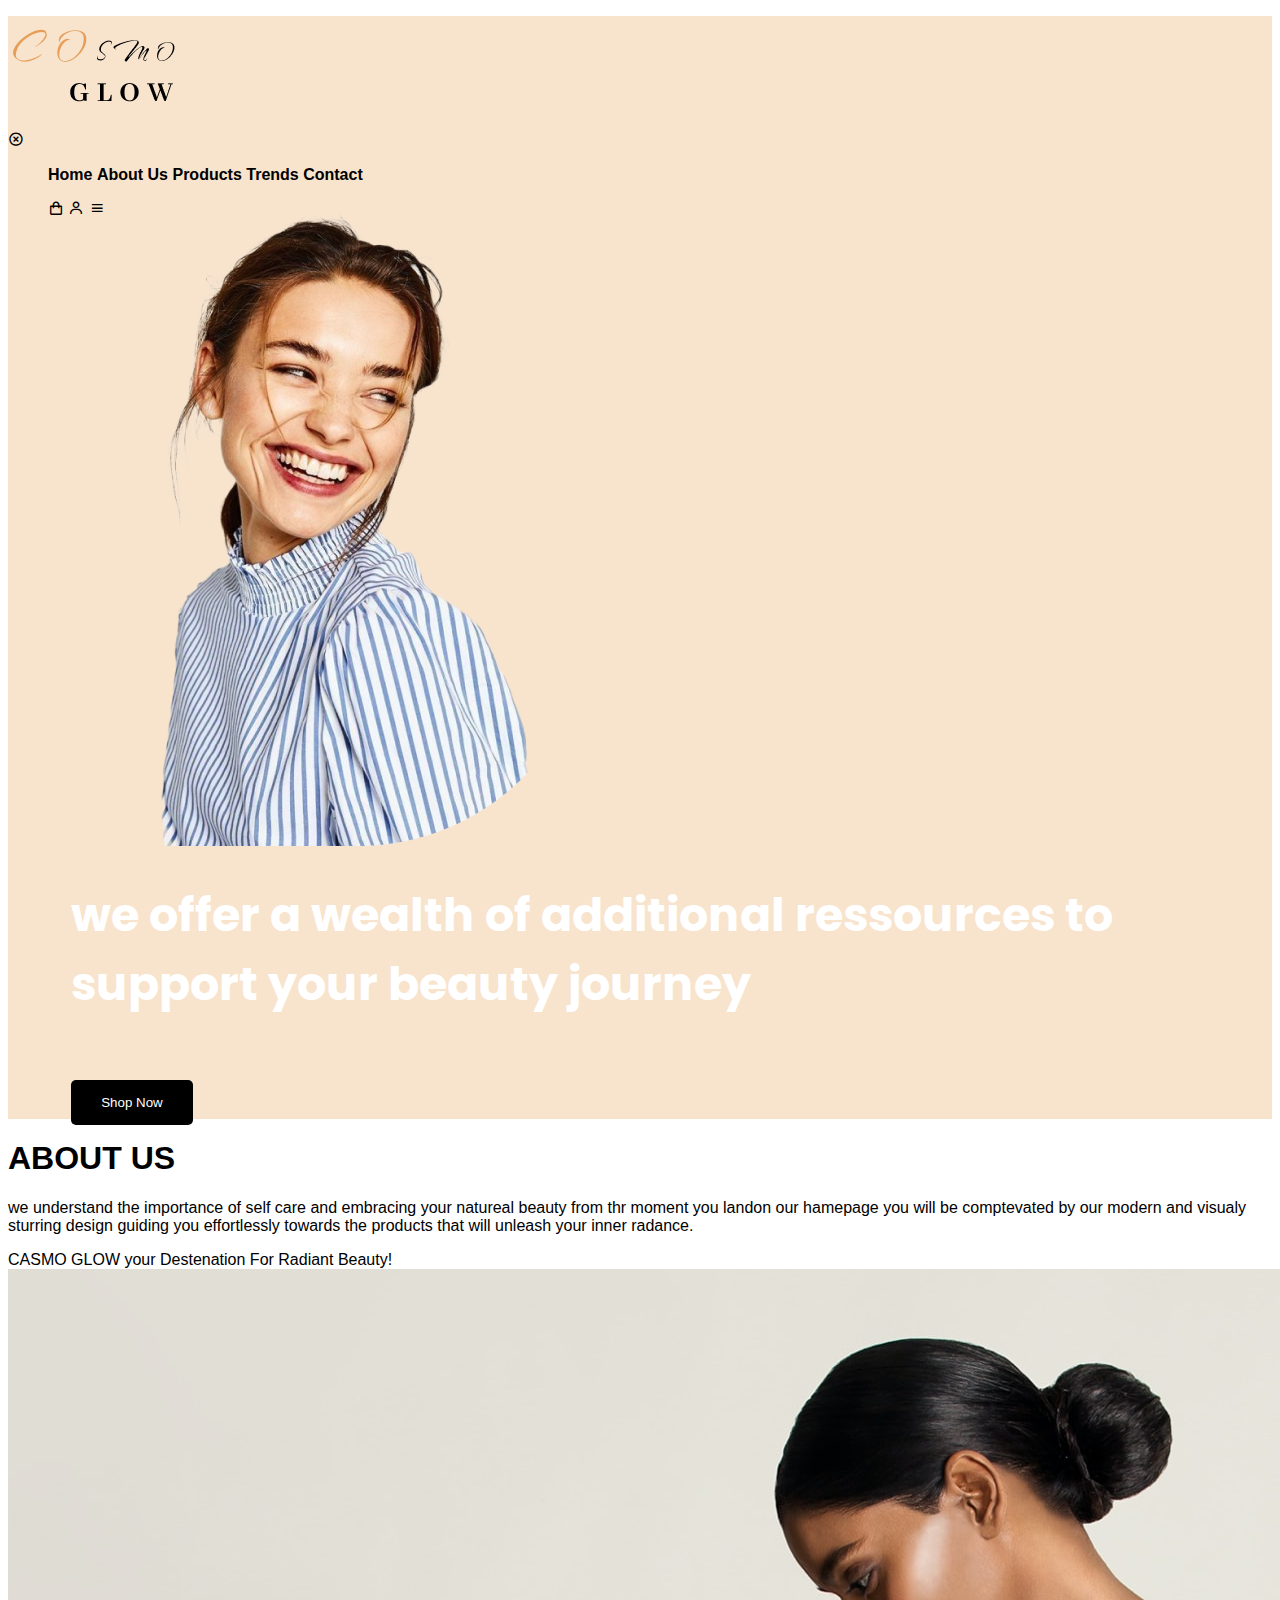
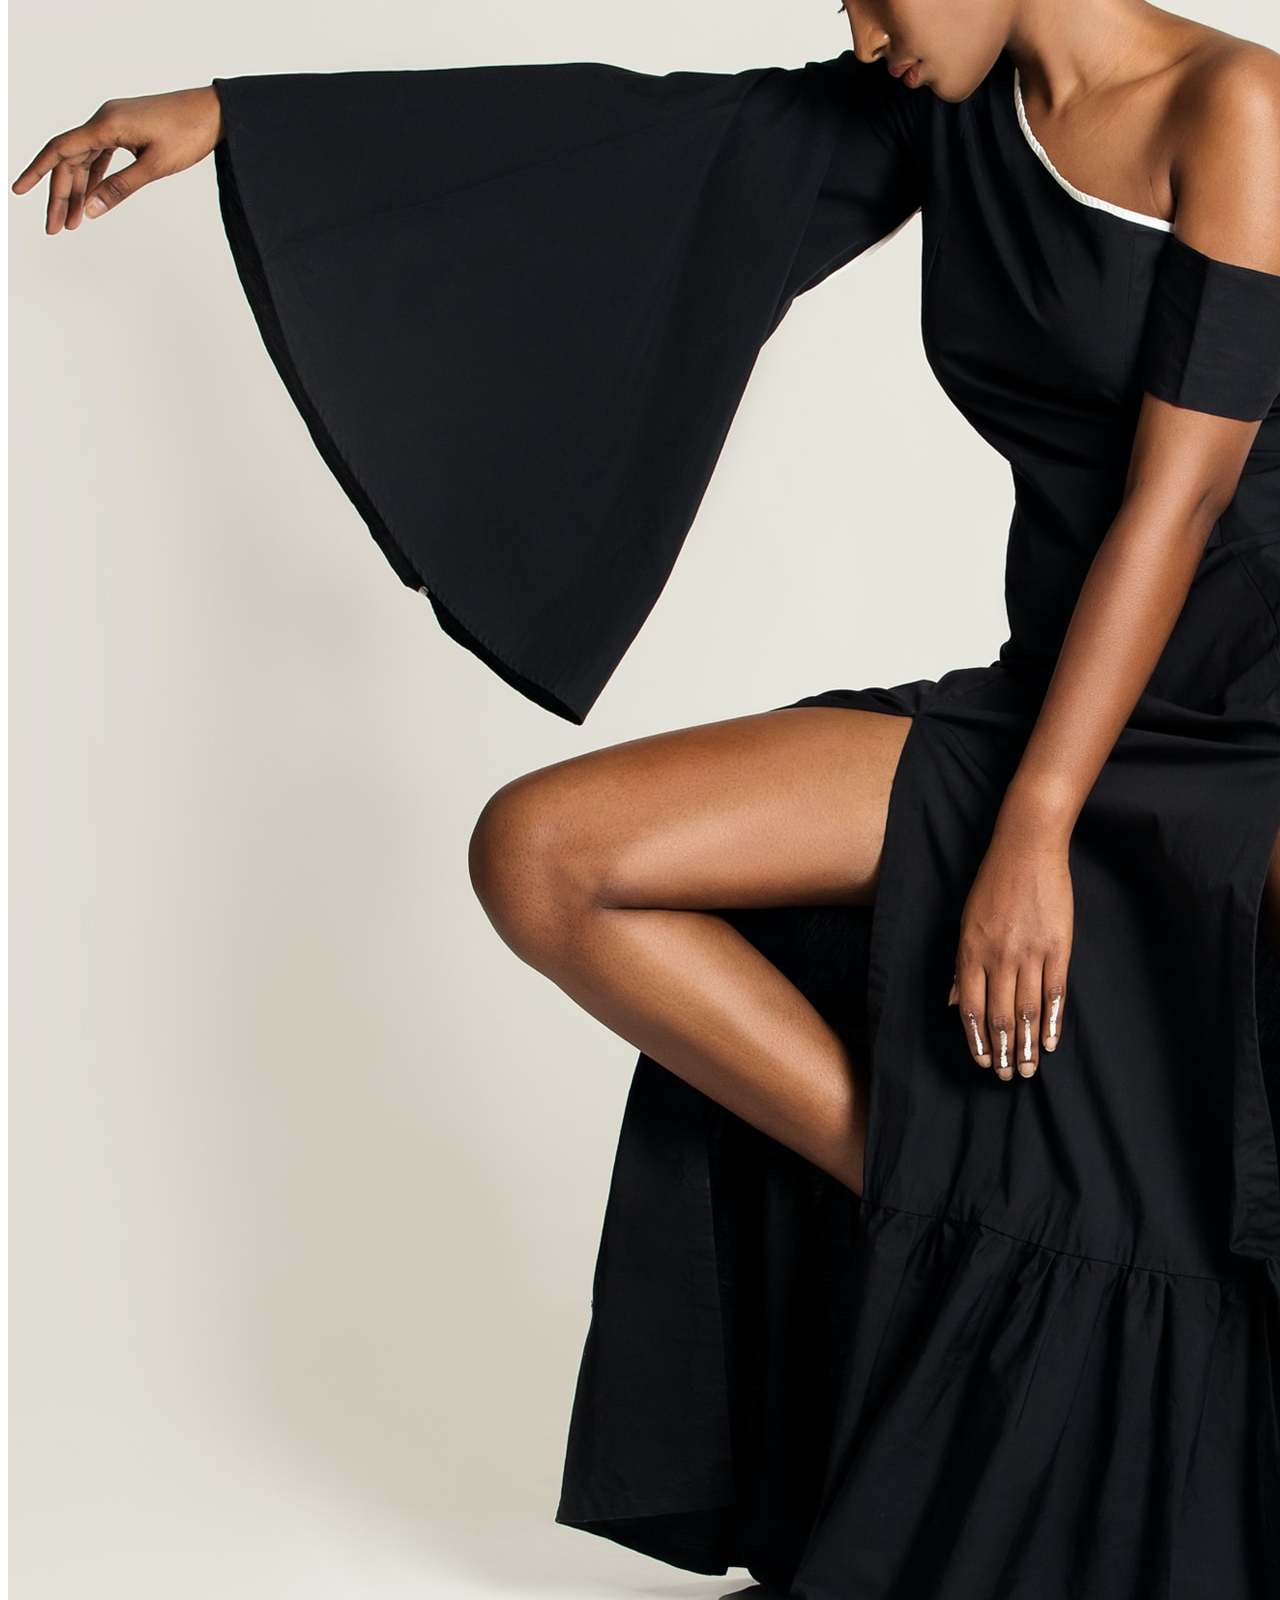
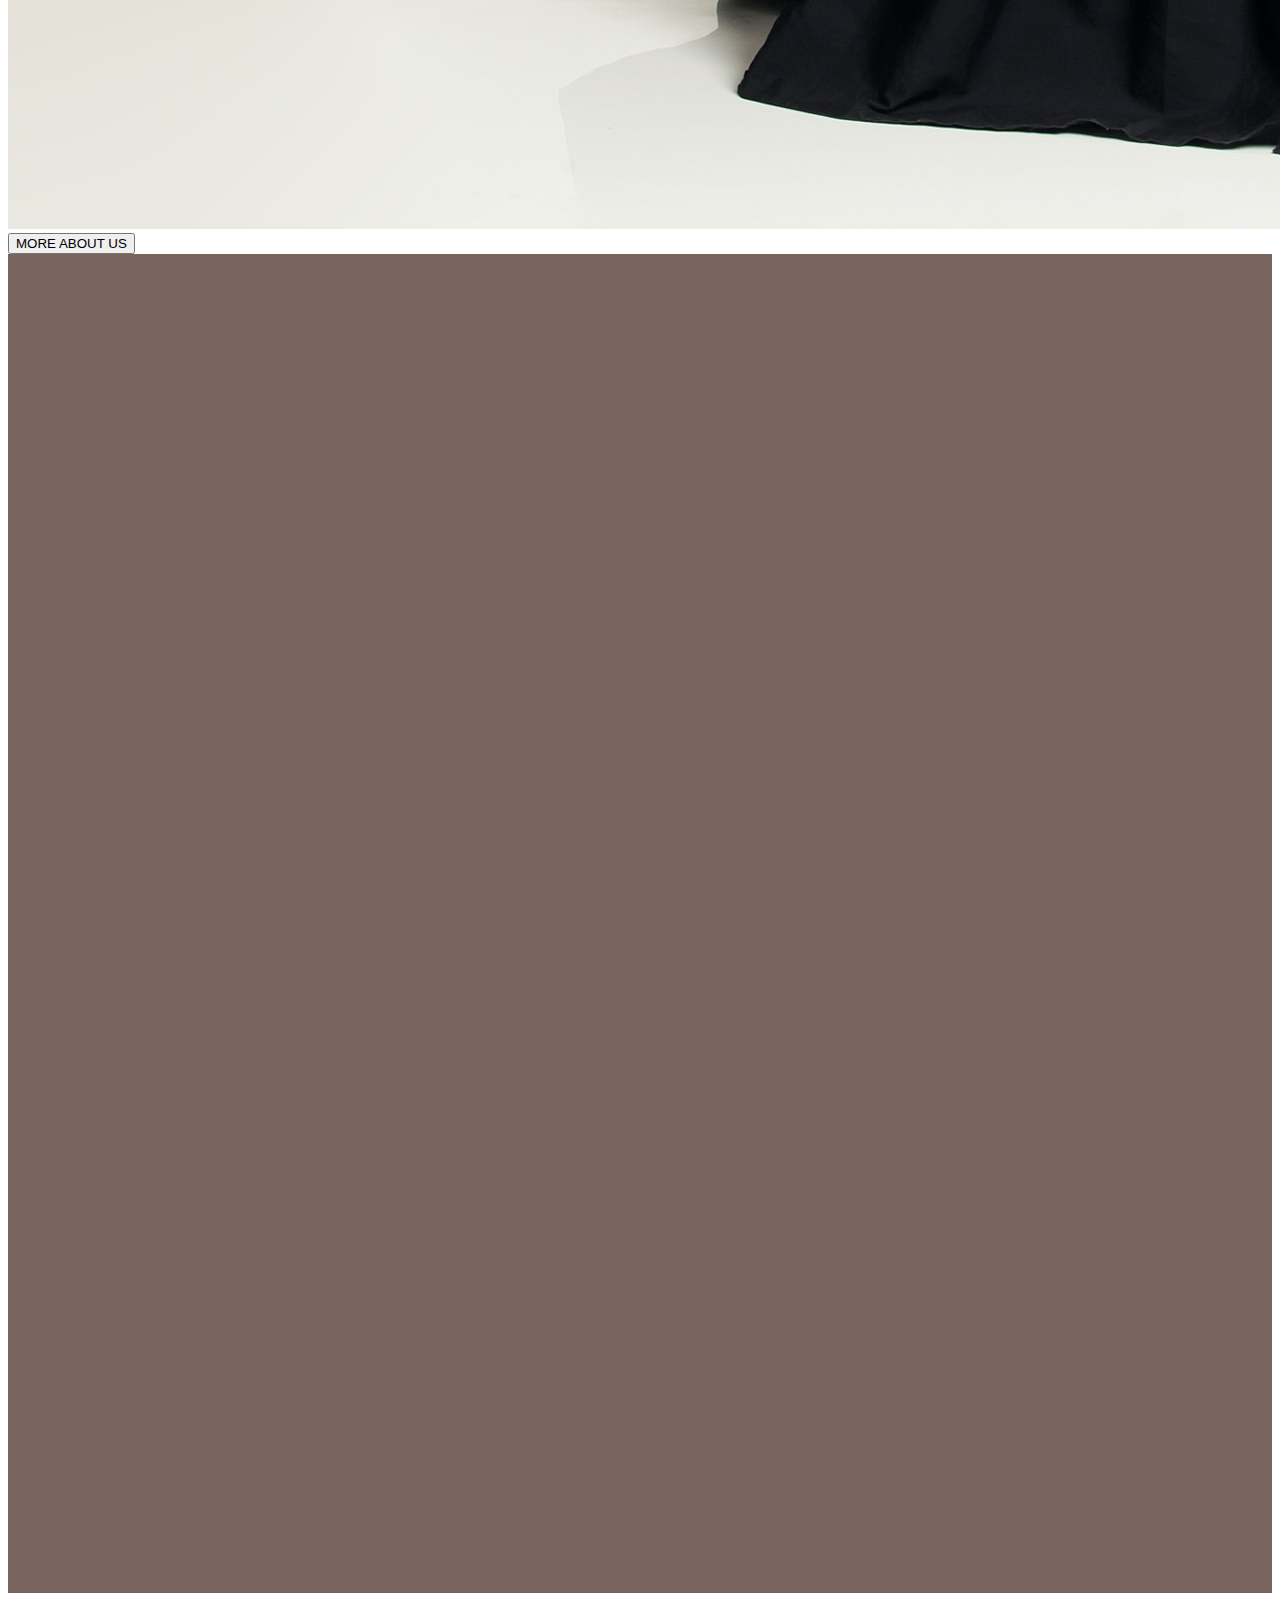
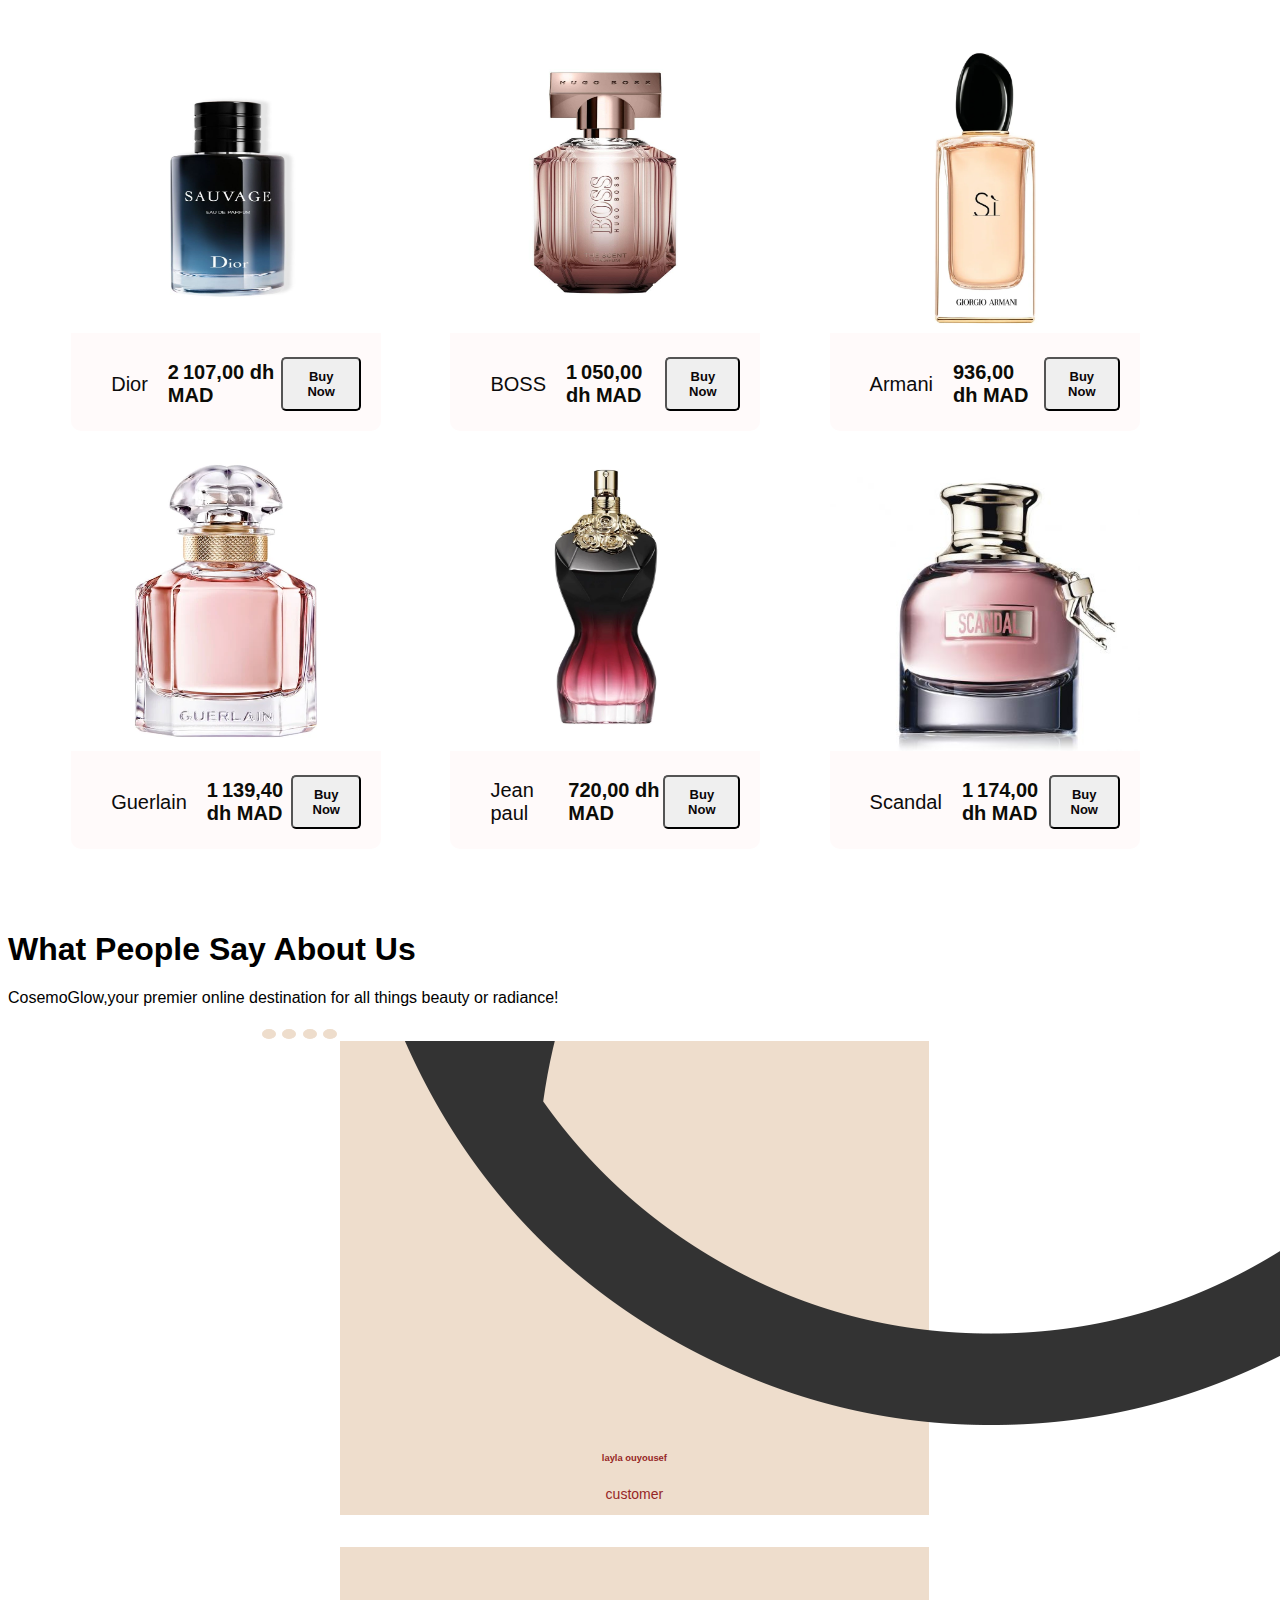
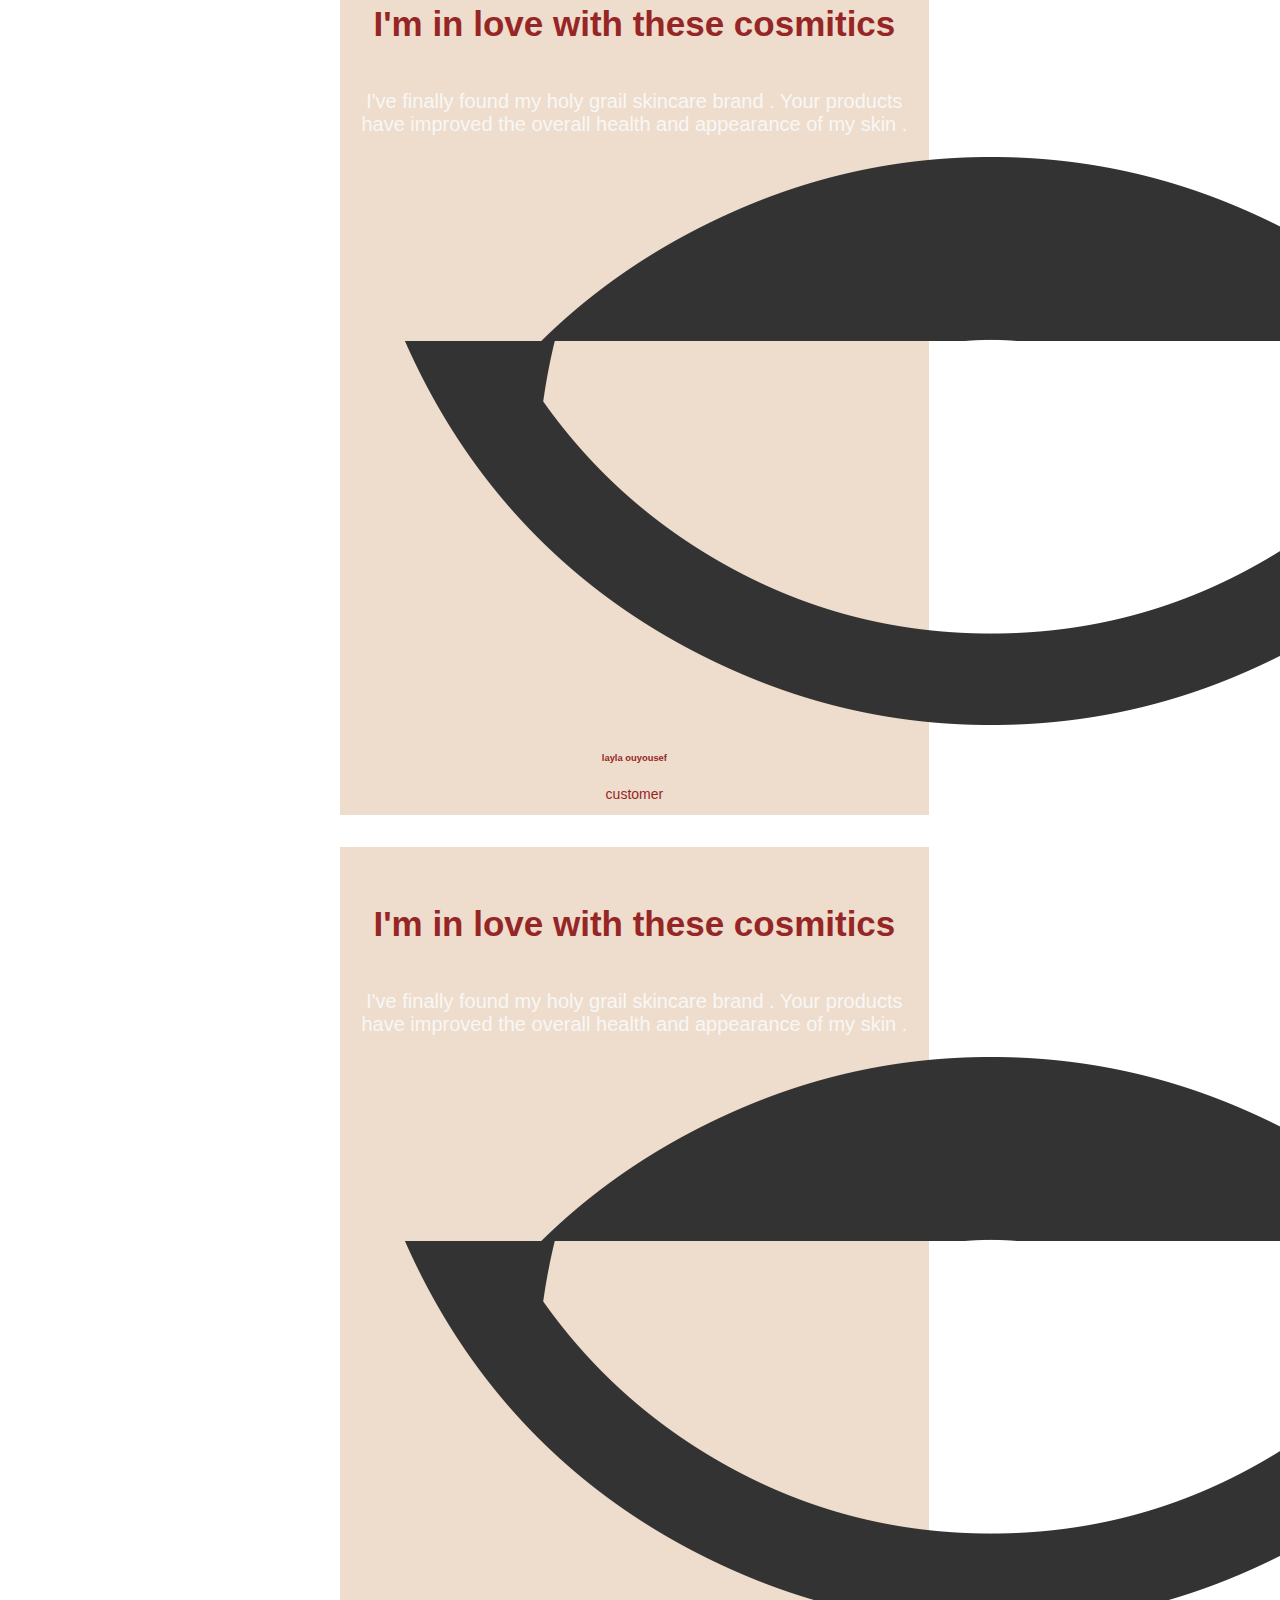
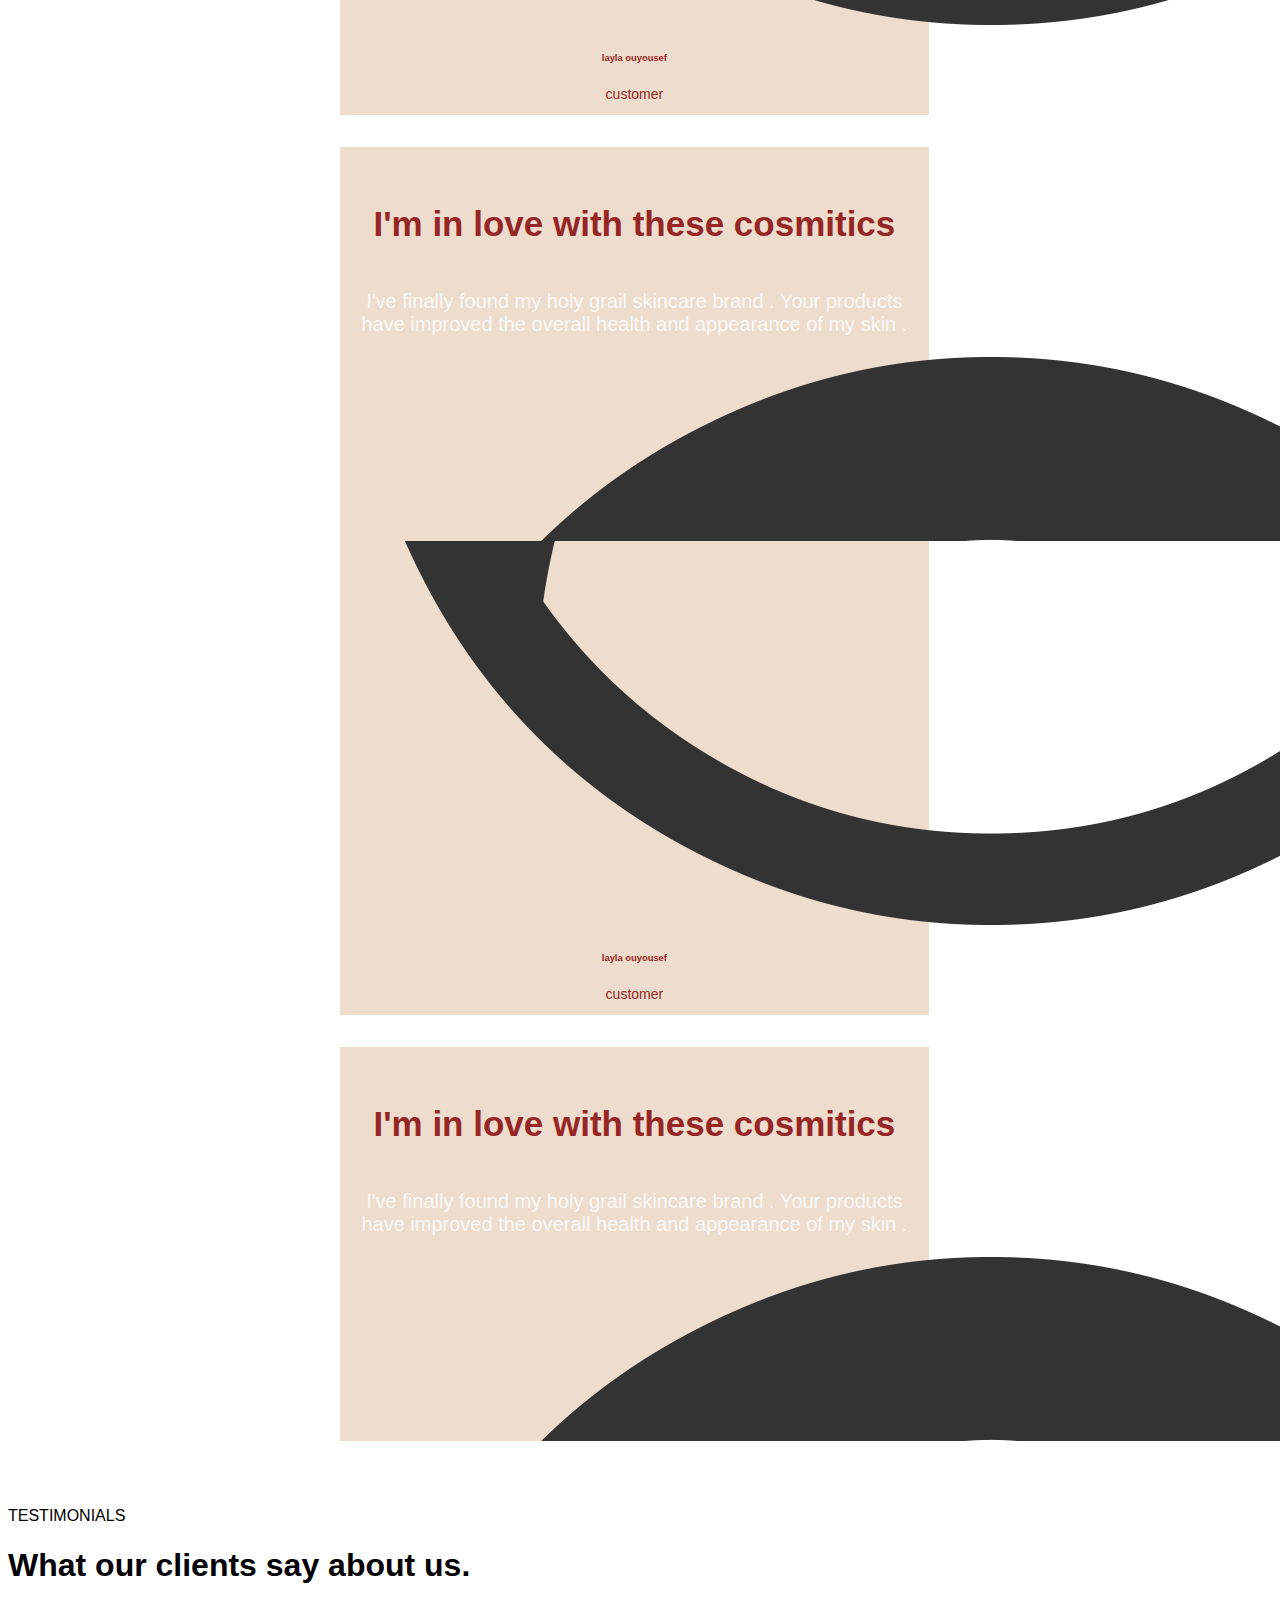
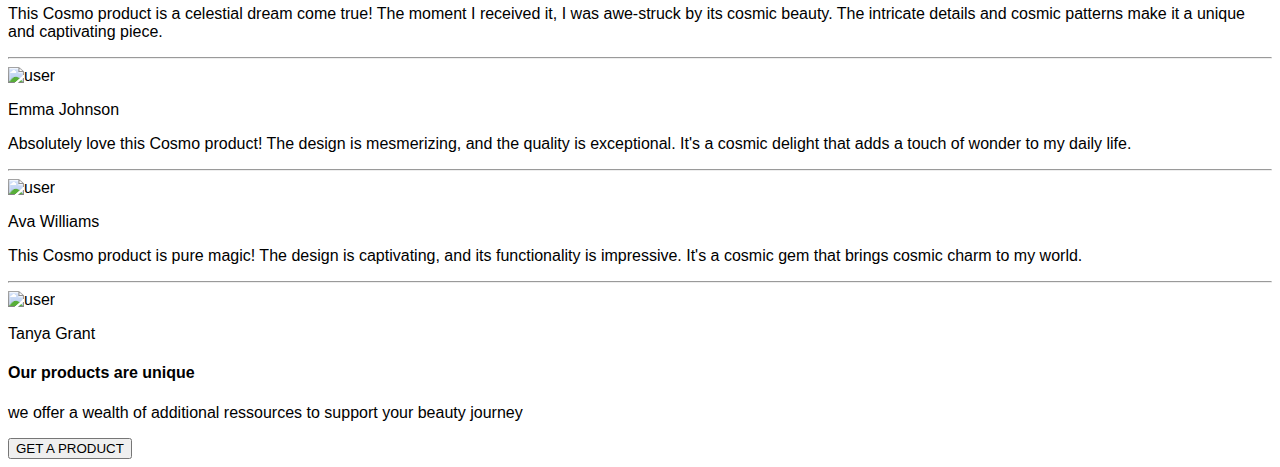
==== commit a1a48968: "update" ====
--- a/index.html
+++ b/index.html
@@ -78,6 +78,26 @@
     <section>
         <article>
             <!-- about us -->
+
+            <div class="about_us">
+                <div class="d-flex">
+
+                    <div>
+    
+                        <h1 class="p-2 m-1"> ABOUT US </h1>
+                        <p class="p-2 m-1">we understand the importance of self care and embracing your natureal beauty from thr moment you
+                            landon our hamepage you will be comptevated by our modern and visualy sturring design guiding you
+                            effortlessly towards the products that will unleash your inner radance.</P>
+                
+                        <p2 class="p-2 m-1" >CASMO GLOW your Destenation For Radiant Beauty!</p2>
+                    </div>
+                    <img class="img_about_us" src="img/pooja-chaudhary-bqnbKxiIGZI-unsplash.jpg" alt="Trulli" >
+                </div>
+                <div >
+                    <button class="button btn_about_us" type="button">MORE ABOUT US</button>
+        
+                </div>
+                </div>
         </article>
         <article>
             <!-- our trend Product -->
--- a/style.css
+++ b/style.css
@@ -376,132 +376,4 @@
     cursor: pointer;
     background: black;
     color: white;
-}
-
-/* footer of the page */
-:root {
-    --primary-color: #1E212D;
-    --secondary-color: #F8F8F8;
-    --text-dark: #333333;
-    --text-light: #767268;
-    --extra-light: #ffffff;
-  }
-
-.section__container {
-    width: 100%;
-    max-width: 1200px;
-    margin: auto;
-    padding: 1rem;
-    text-align: center;
-    color: var(--primary-color);
-    background-color: var(--secondary-color);
-  }
-  
-  .header {
-    margin-bottom: 2rem;
-  }
-  
-  .header p {
-    letter-spacing: 2px;
-    font-size: 1rem;
-    font-weight: 500;
-  }
-  
-  .header h1 {
-    font-family: "Noto Serif", serif;
-    font-size: 2rem;
-    font-weight: 900;
-  }
-  
-  .testimonials__grid {
-    width: 100%;
-    display: grid;
-    grid-template-columns: repeat(3, 1fr);
-    gap: 2rem;
-    margin-bottom: 2rem;
-  }
-  
-  .card {
-    padding: 2rem;
-    display: grid;
-    gap: 1rem;
-    background-color: var(--extra-light);
-    border-radius: 5px;
-    box-shadow: 5px 5px 30px rgba(0, 0, 0, 0.1);
-    cursor: pointer;
-  }
-  
-  .card i {
-    font-size: 2.5rem;
-    color: #EABF9F;
-  }
-  
-  .card p {
-    font-size: 1rem;
-    font-weight: 500;
-  }
-  
-  .card hr {
-    width: 40px;
-    margin: auto;
-    color: var(--text-light);
-  }
-  
-  .card img {
-    width: 60px;
-    height: 60px;
-    margin: auto;
-    border-radius: 100%;
-    border: 1px solid var(--primary-color);
-  }
-  
-  .card .name {
-    font-size: 0.9rem;
-    font-weight: 400;
-    color: var(--text-light);
-    transition: 0.3s;
-  }
-  
-  .card .name:hover {
-    color: var(--primary-color);
-  }
-  
-  .footer h4 {
-    font-family: "Noto Serif", serif;
-    font-size: 1.25rem;
-    font-weight: 900;
-    margin-bottom: 1rem;
-  }
-  
-  .footer p {
-    max-width: 450px;
-    margin: auto;
-    font-size: 0.9rem;
-    line-height: 1.5rem;
-    margin-bottom: 2rem;
-  }
-  
-  .footer button {
-    padding: 1rem 2rem;
-    outline: none;
-    border: none;
-    font-size: 0.8rem;
-    font-weight: 600;
-    color: var(--extra-light);
-    background-color: var(--primary-color);
-    border-radius: 5px;
-    cursor: pointer;
-  }
-  
-  @media (width < 900px) {
-    .testimonials__grid {
-      grid-template-columns: repeat(2, 1fr);
-      gap: 1rem;
-    }
-  }
-  
-  @media (width < 600px) {
-    .testimonials__grid {
-      grid-template-columns: repeat(1, 1fr);
-    }
-  }+}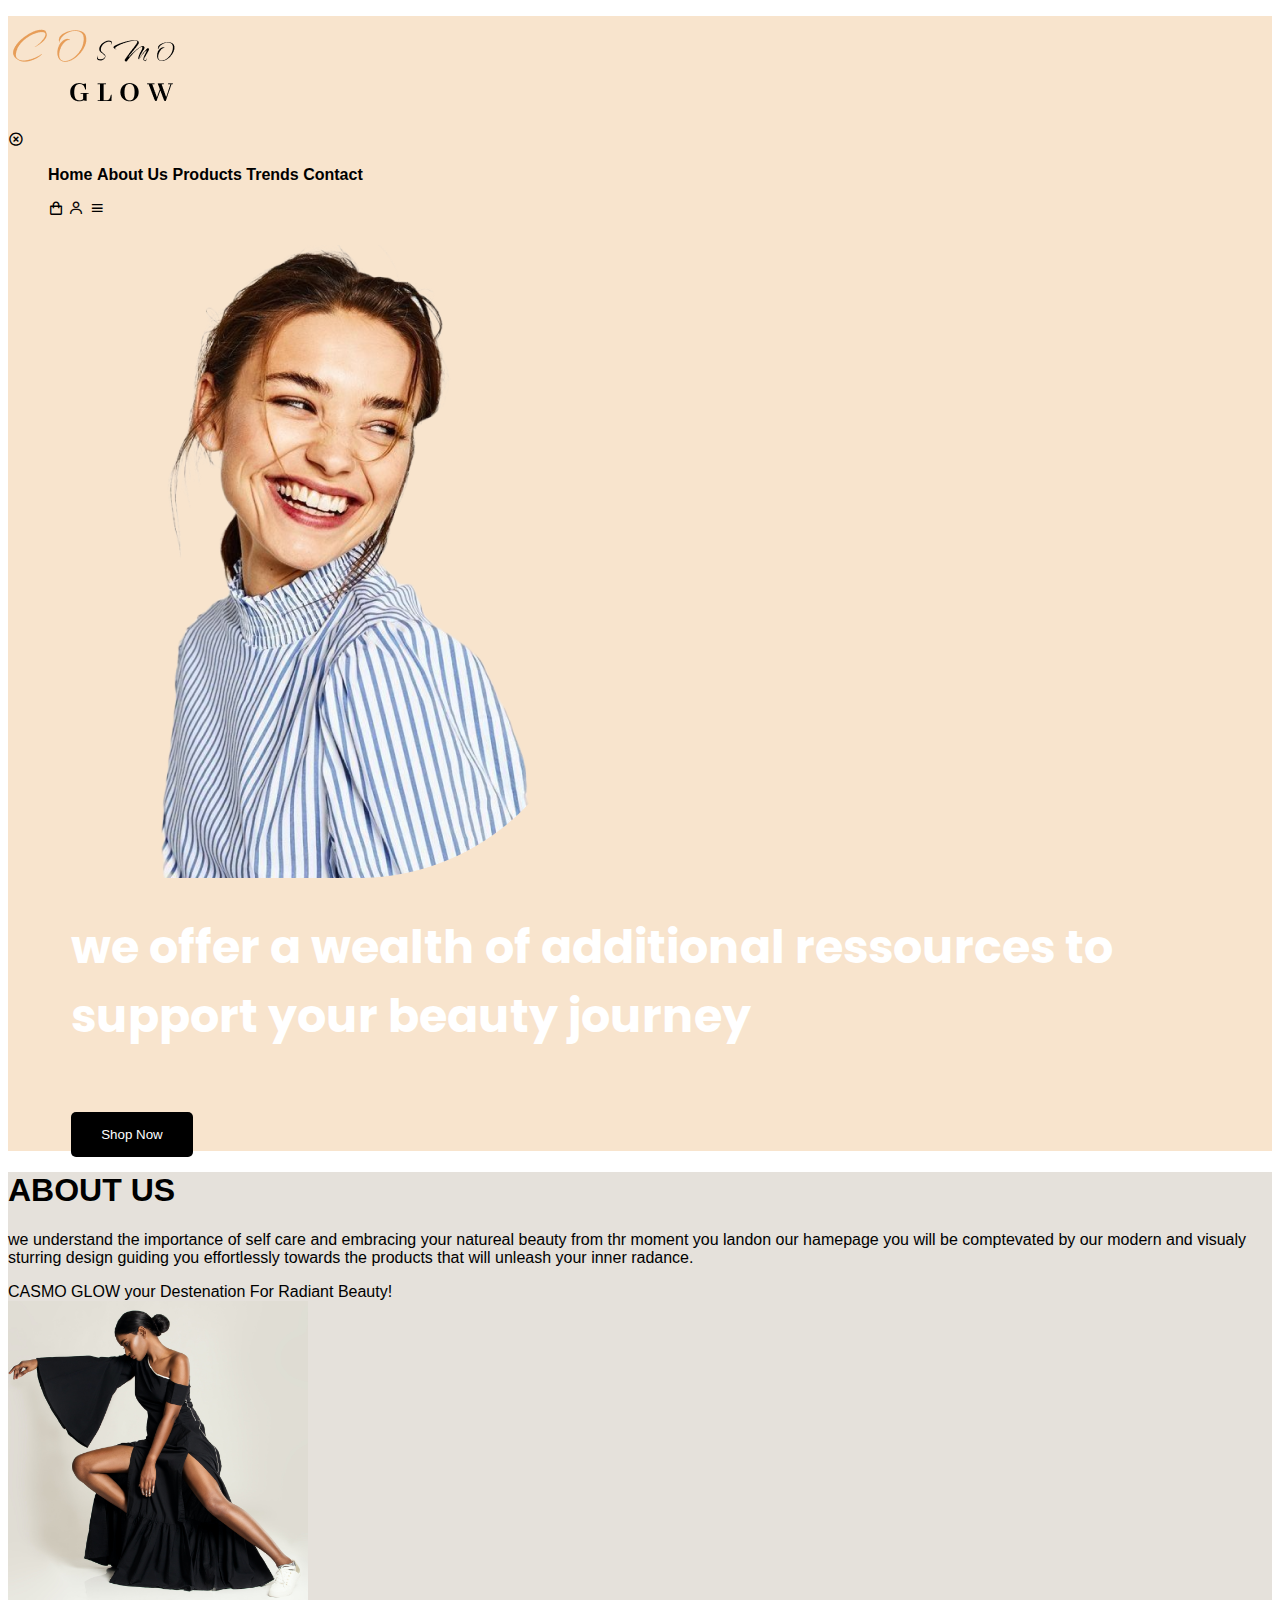
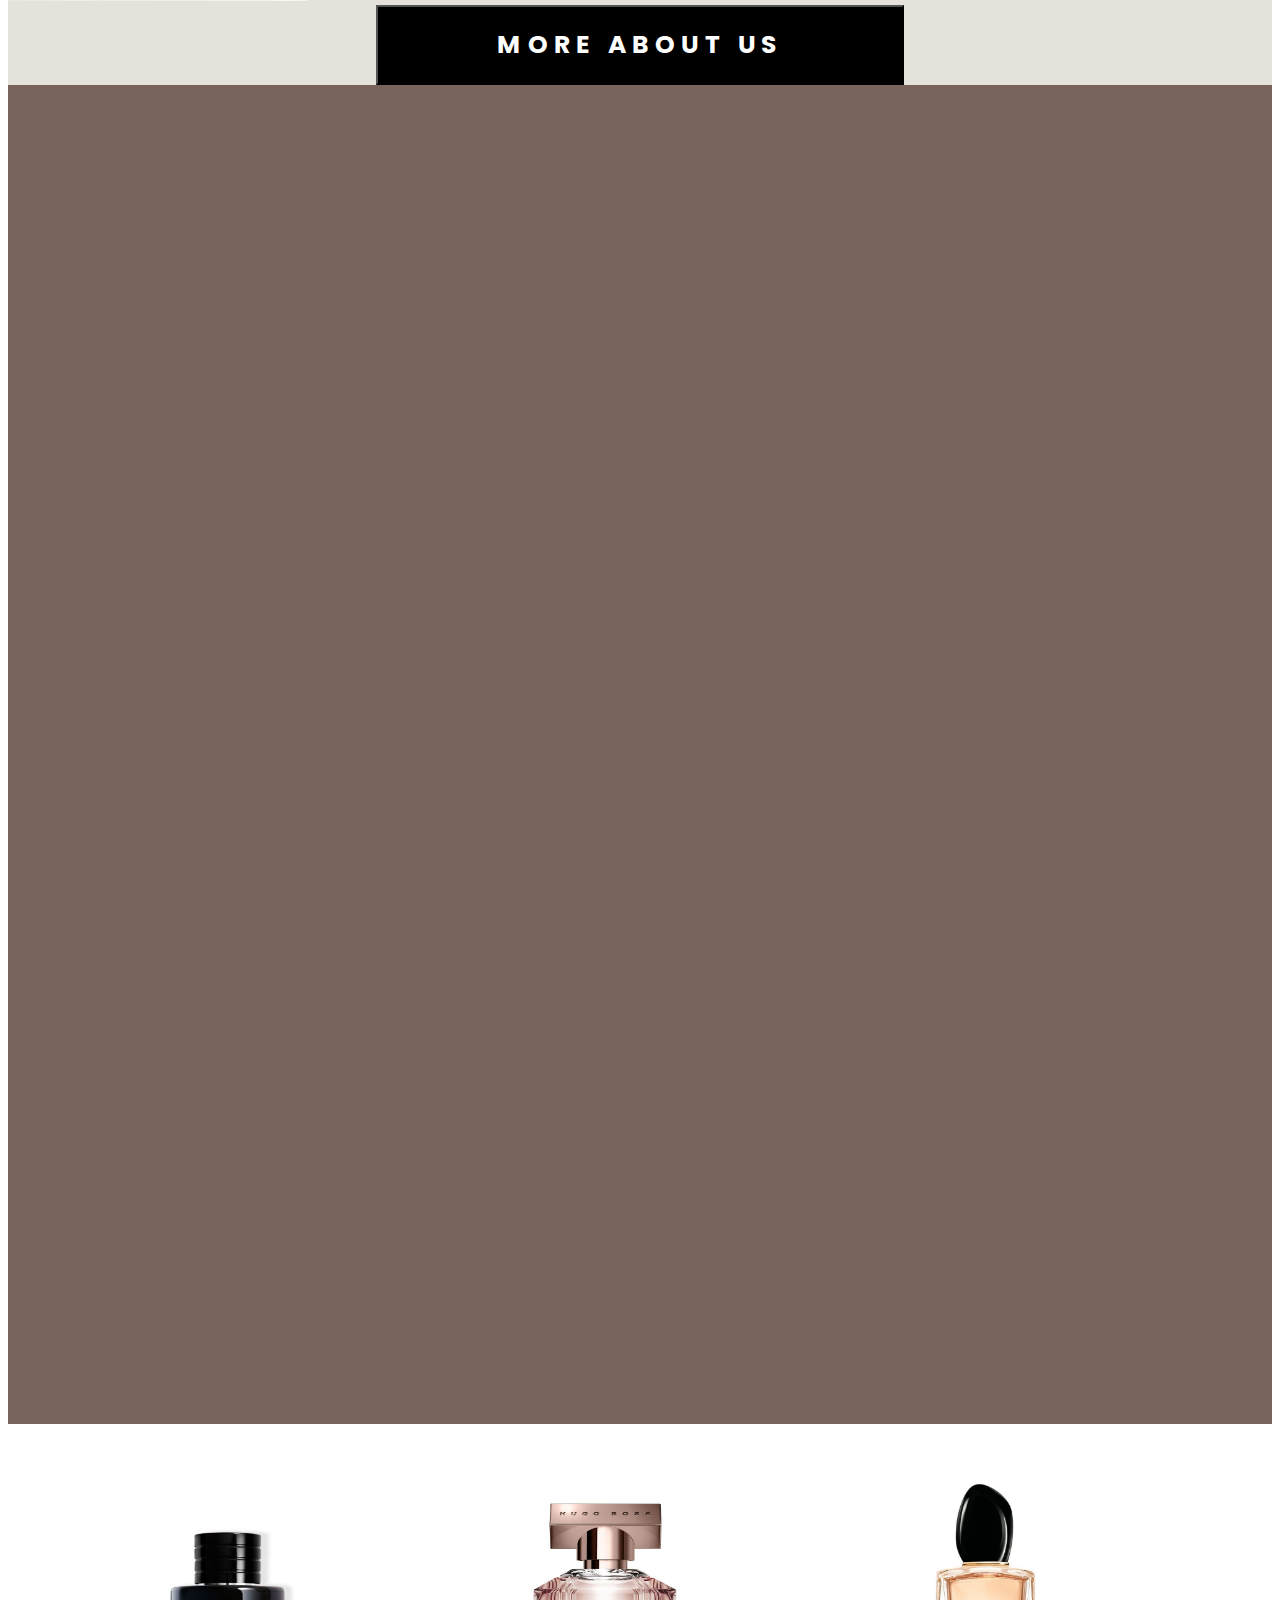
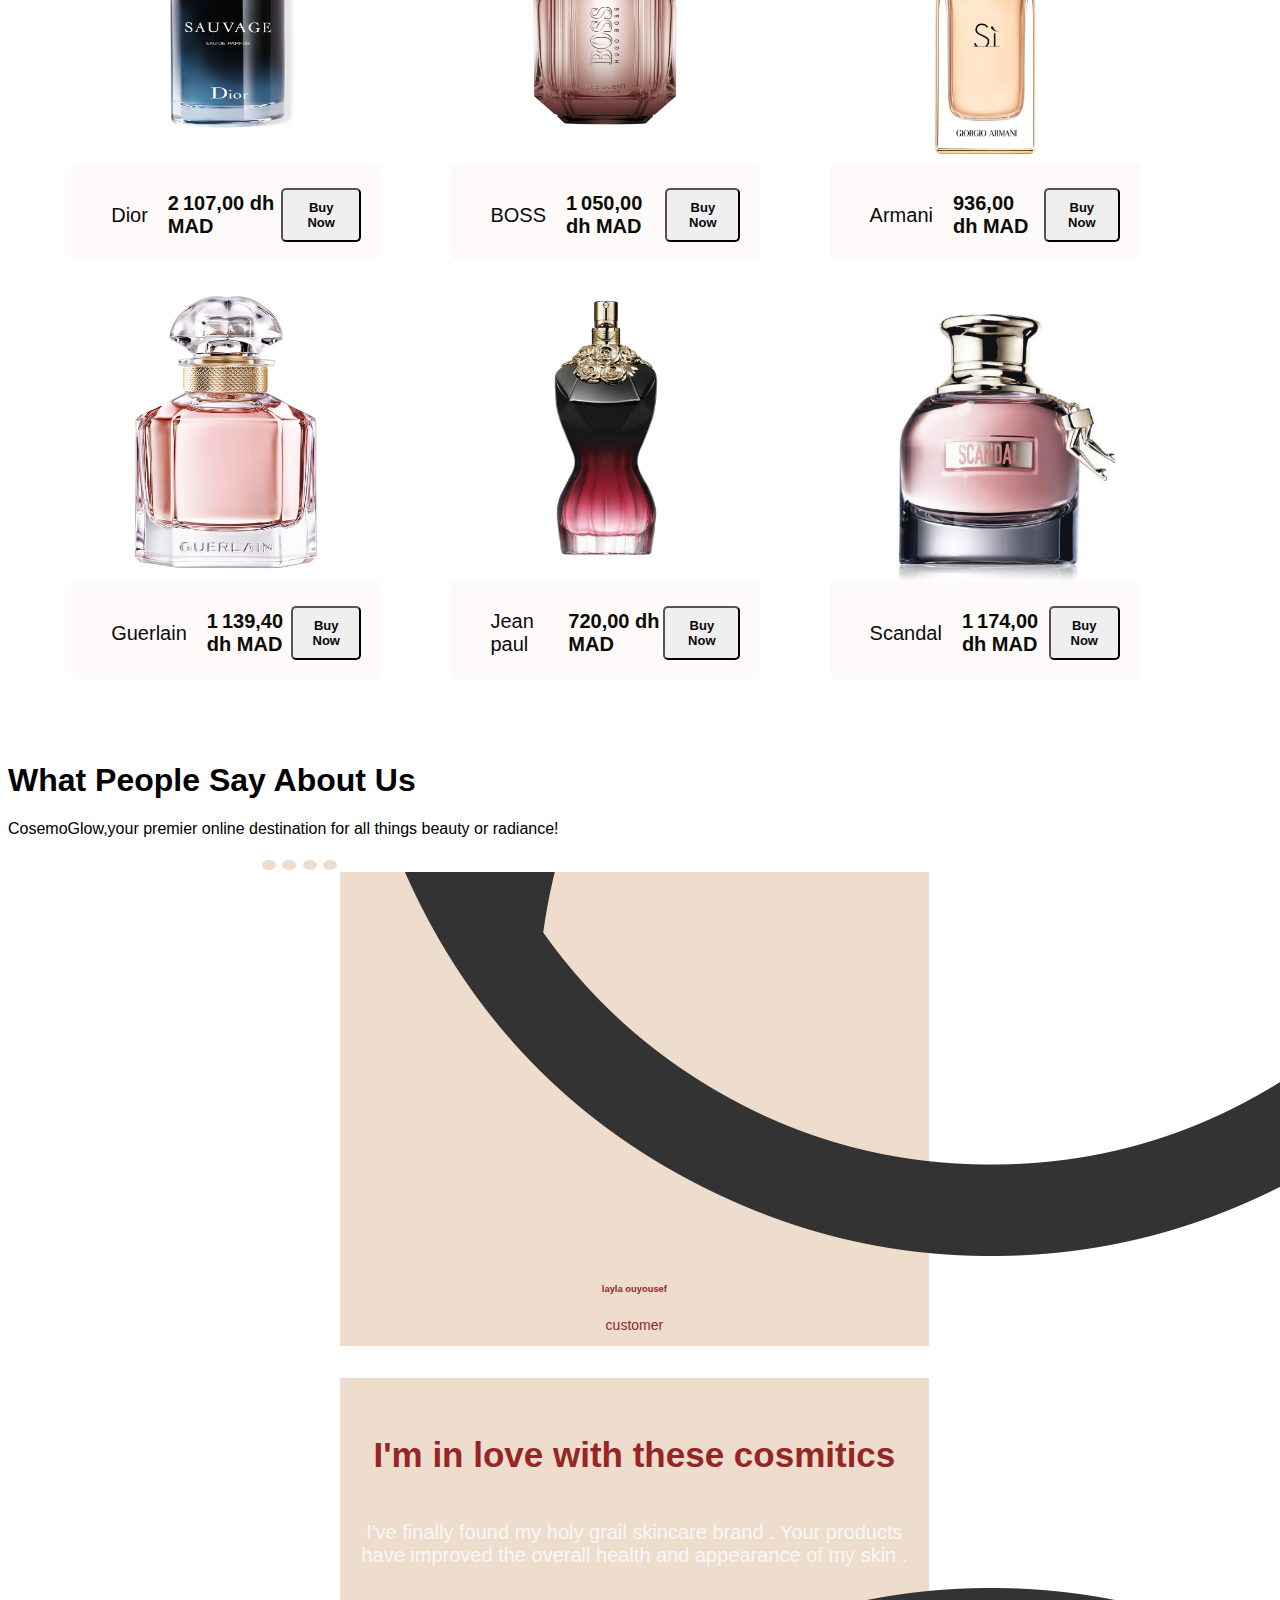
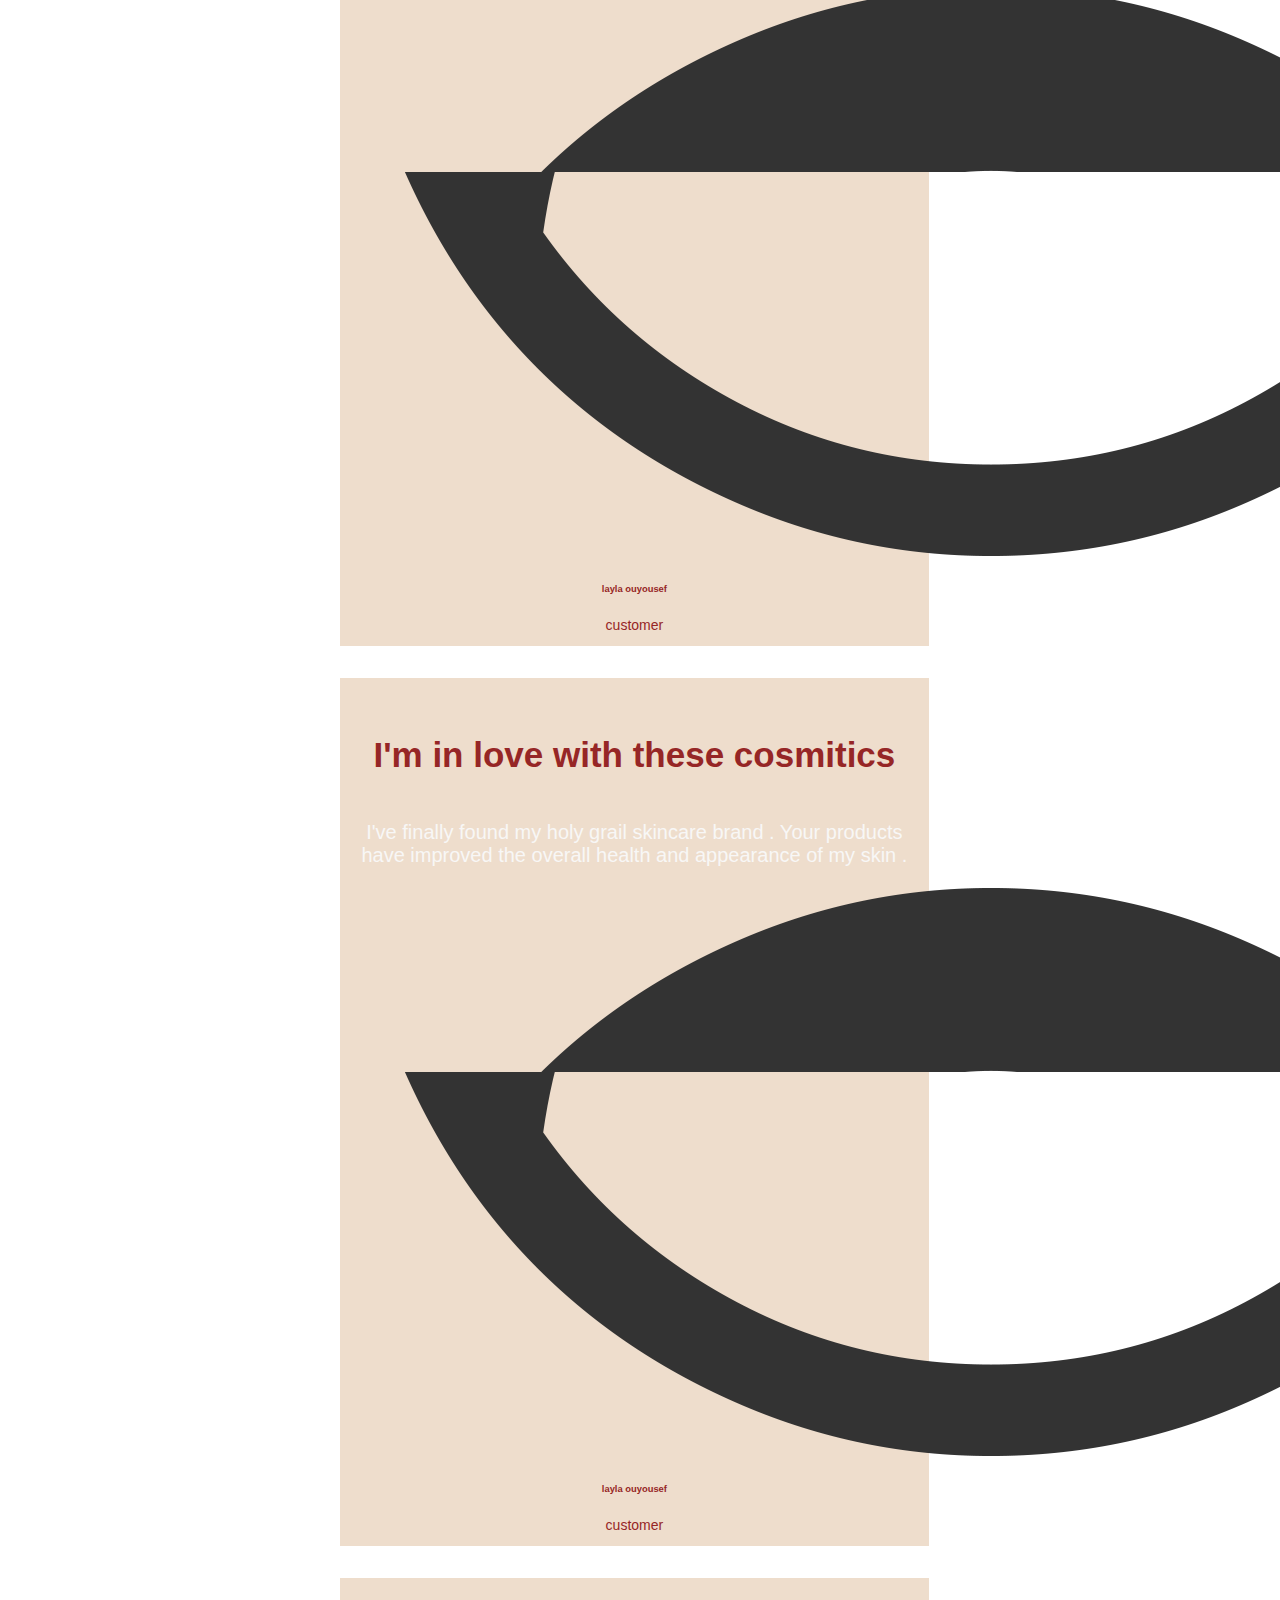
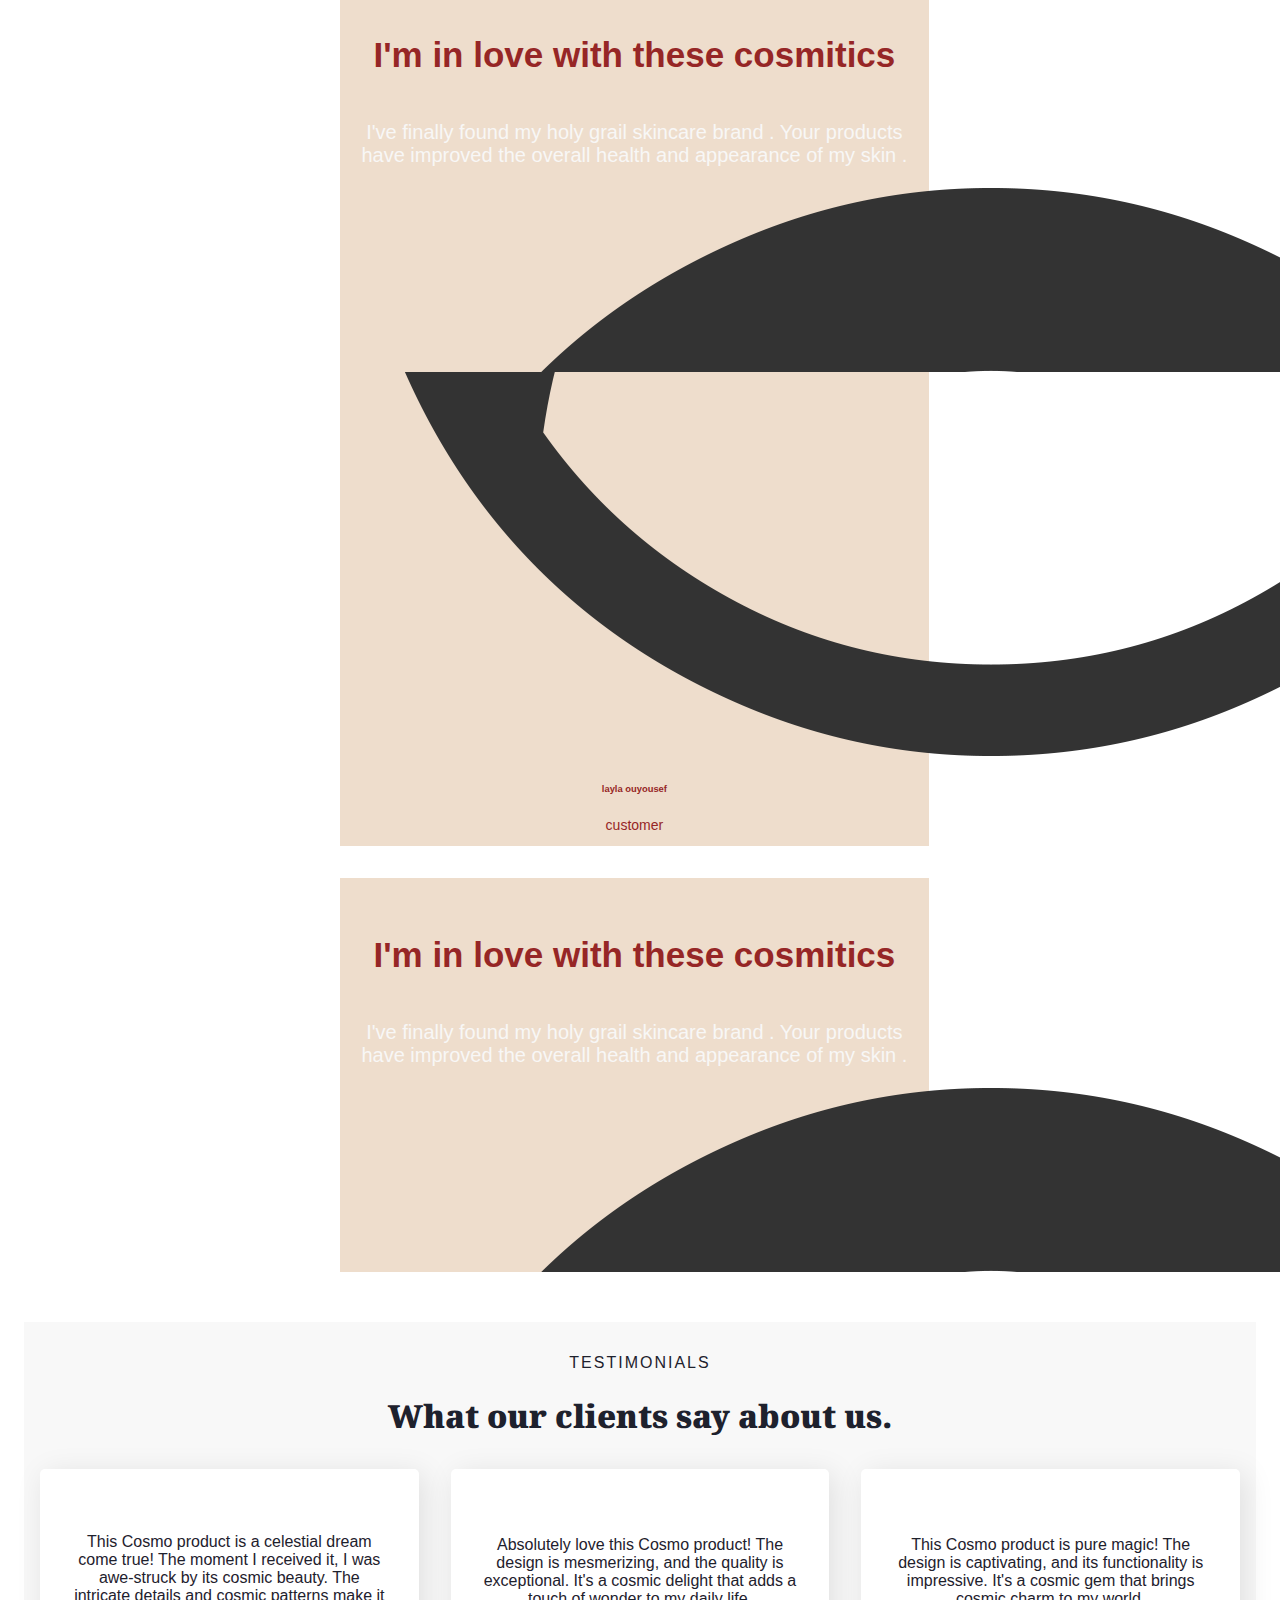
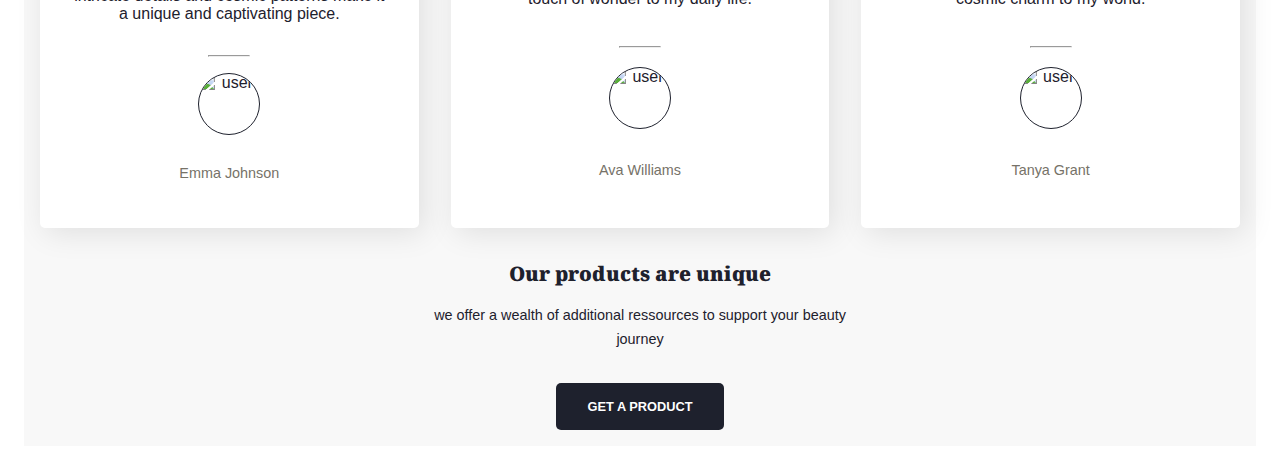
==== commit e4f5a1aa: "linked main with login!" ====
--- a/index.html
+++ b/index.html
@@ -44,8 +44,14 @@
                         </div>
                         <div class=right-side>
                             <ul>
-                                <li class="icons mx-2"><i class='bx bx-shopping-bag'></i></li>
-                                <li class="icons mx-2"><i class='bx bx-user'></i></li>
+                                <li class="icons mx-2">
+                                    <i class='bx bx-shopping-bag'></i>
+                                </li>
+                                <li class="icons mx-2">
+                                    <a href="login_page/login.html">
+                                        <i class='bx bx-user'></i>
+                                    </a>
+                                </li>
 
                                 <!-- this is button to open side menu -->
                                 <li class="icons mx-2 d-md-none"><i class='bx bx-menu' id="menu"></i></li>
--- a/style.css
+++ b/style.css
@@ -52,6 +52,10 @@
     background: transparent;
 	border: 1px solid #000;
 
+}
+
+.icons > a {
+    color:#0c0808;
 }
 
 /* the hero */
@@ -376,4 +380,157 @@
     cursor: pointer;
     background: black;
     color: white;
-}+}
+
+/* ABOUT US  */
+
+.about_us{
+    background-color:rgb(229, 225, 219);
+}
+.img_about_us{
+    width: 300px;
+    left:200px;
+}
+.btn_about_us{
+    display: block;
+    margin: auto;
+    width: 528px;
+    height: 80px;
+    flex-shrink: 0;
+    background: #000;
+    color: #FFF;
+    font-family: Poppins;
+    font-size: 25px;
+    font-style: normal;
+    font-weight: 700;
+    line-height: normal;
+    letter-spacing: 6.25px; 
+}
+
+/* footer of the page */
+:root {
+    --primary-color: #1E212D;
+    --secondary-color: #F8F8F8;
+    --text-dark: #333333;
+    --text-light: #767268;
+    --extra-light: #ffffff;
+  }
+
+.section__container {
+    width: 100%;
+    max-width: 1200px;
+    margin: auto;
+    padding: 1rem;
+    text-align: center;
+    color: var(--primary-color);
+    background-color: var(--secondary-color);
+  }
+  
+  .header {
+    margin-bottom: 2rem;
+  }
+  
+  .header p {
+    letter-spacing: 2px;
+    font-size: 1rem;
+    font-weight: 500;
+  }
+  
+  .header h1 {
+    font-family: "Noto Serif", serif;
+    font-size: 2rem;
+    font-weight: 900;
+  }
+  
+  .testimonials__grid {
+    width: 100%;
+    display: grid;
+    grid-template-columns: repeat(3, 1fr);
+    gap: 2rem;
+    margin-bottom: 2rem;
+  }
+  
+  .card {
+    padding: 2rem;
+    display: grid;
+    gap: 1rem;
+    background-color: var(--extra-light);
+    border-radius: 5px;
+    box-shadow: 5px 5px 30px rgba(0, 0, 0, 0.1);
+    cursor: pointer;
+  }
+  
+  .card i {
+    font-size: 2.5rem;
+    color: #EABF9F;
+  }
+  
+  .card p {
+    font-size: 1rem;
+    font-weight: 500;
+  }
+  
+  .card hr {
+    width: 40px;
+    margin: auto;
+    color: var(--text-light);
+  }
+  
+  .card img {
+    width: 60px;
+    height: 60px;
+    margin: auto;
+    border-radius: 100%;
+    border: 1px solid var(--primary-color);
+  }
+  
+  .card .name {
+    font-size: 0.9rem;
+    font-weight: 400;
+    color: var(--text-light);
+    transition: 0.3s;
+  }
+  
+  .card .name:hover {
+    color: var(--primary-color);
+  }
+  
+  .footer h4 {
+    font-family: "Noto Serif", serif;
+    font-size: 1.25rem;
+    font-weight: 900;
+    margin-bottom: 1rem;
+  }
+  
+  .footer p {
+    max-width: 450px;
+    margin: auto;
+    font-size: 0.9rem;
+    line-height: 1.5rem;
+    margin-bottom: 2rem;
+  }
+  
+  .footer button {
+    padding: 1rem 2rem;
+    outline: none;
+    border: none;
+    font-size: 0.8rem;
+    font-weight: 600;
+    color: var(--extra-light);
+    background-color: var(--primary-color);
+    border-radius: 5px;
+    cursor: pointer;
+  }
+  
+  @media (width < 900px) {
+    .testimonials__grid {
+      grid-template-columns: repeat(2, 1fr);
+      gap: 1rem;
+    }
+  }
+  
+  @media (width < 600px) {
+    .testimonials__grid {
+      grid-template-columns: repeat(1, 1fr);
+    }
+  }